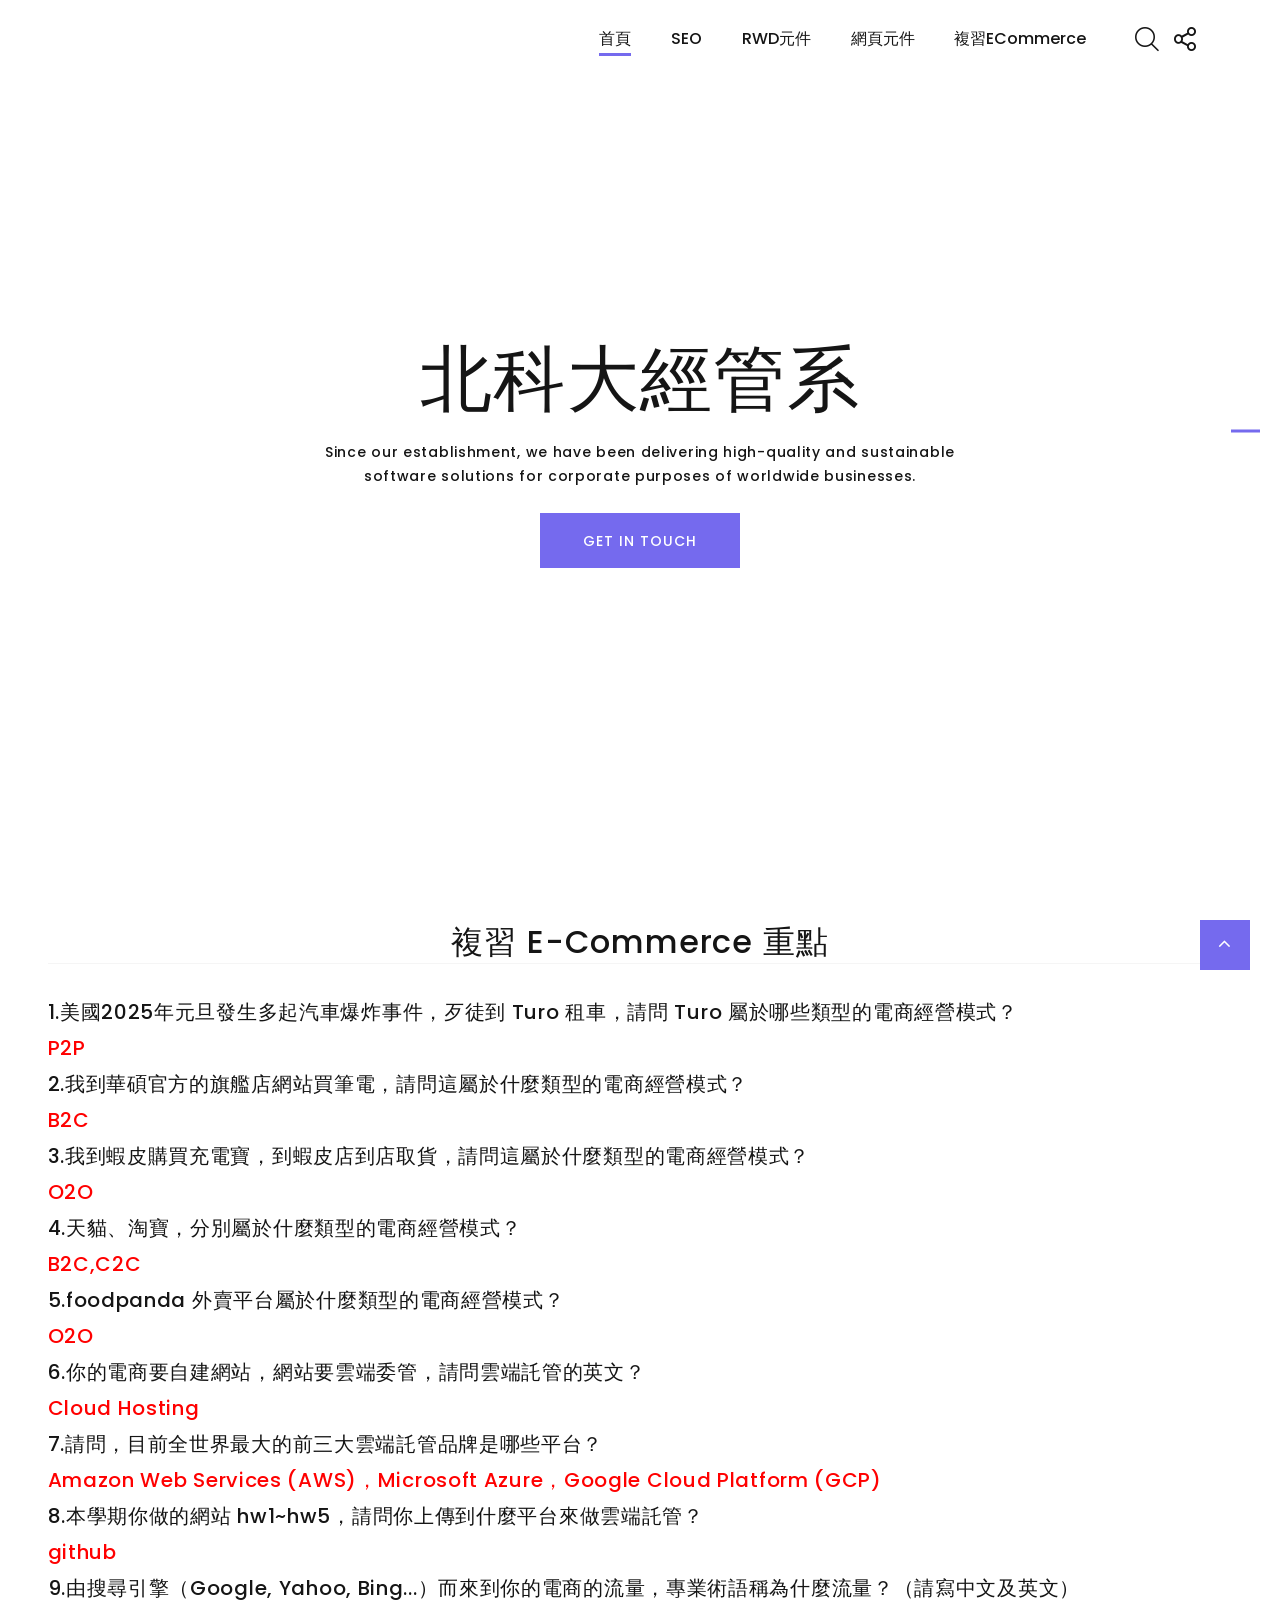
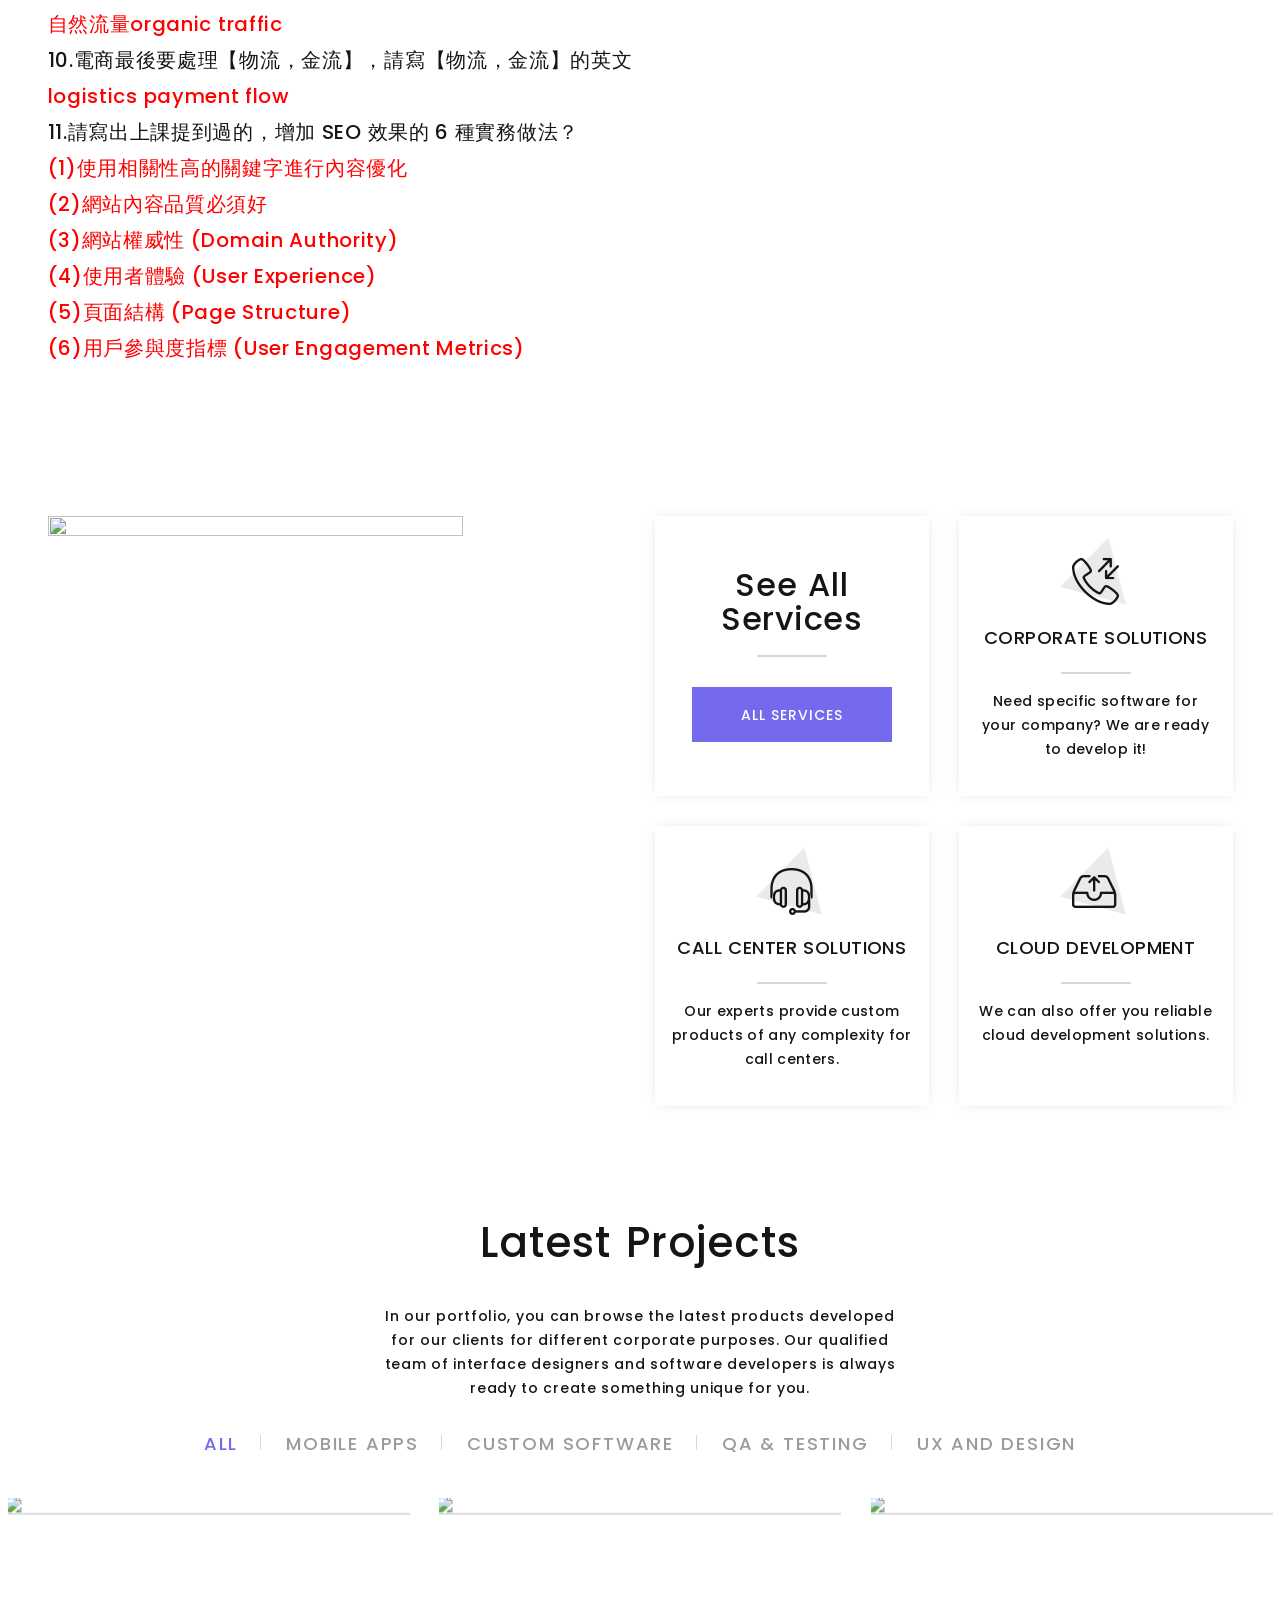
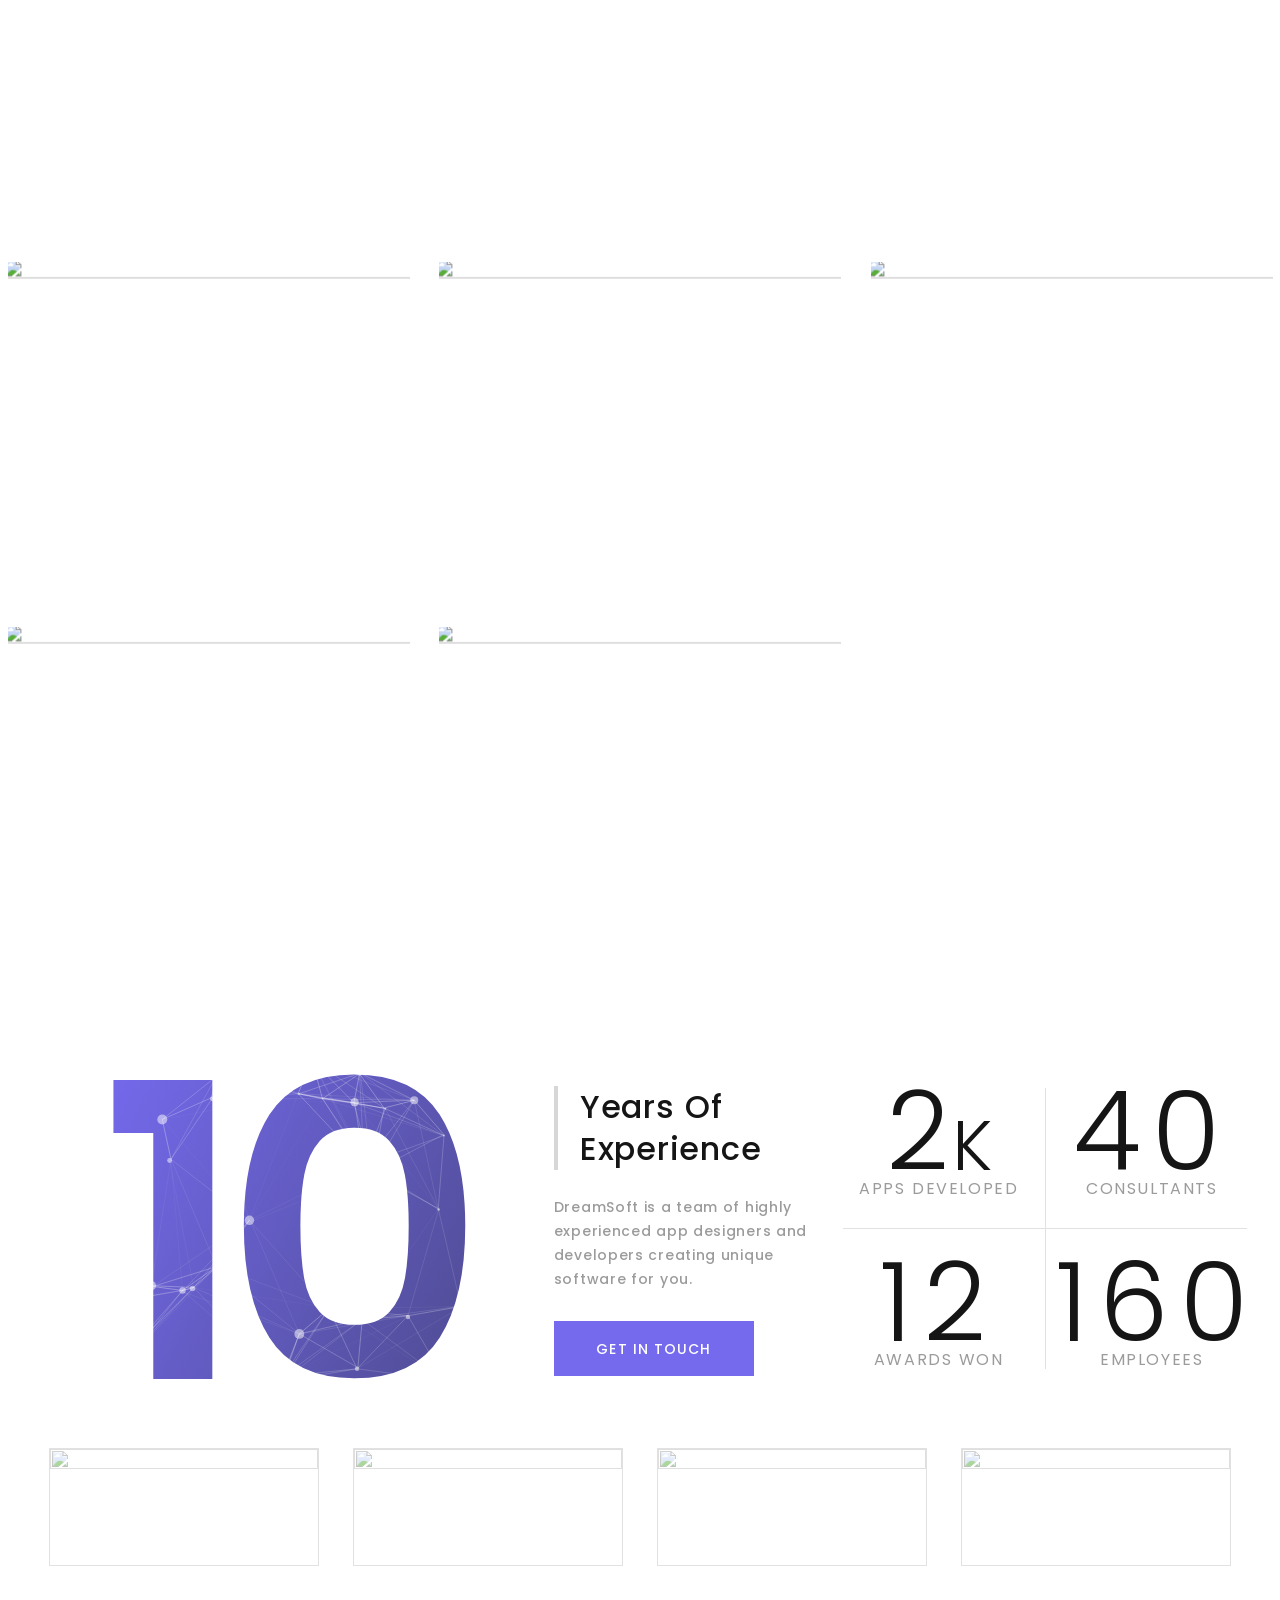
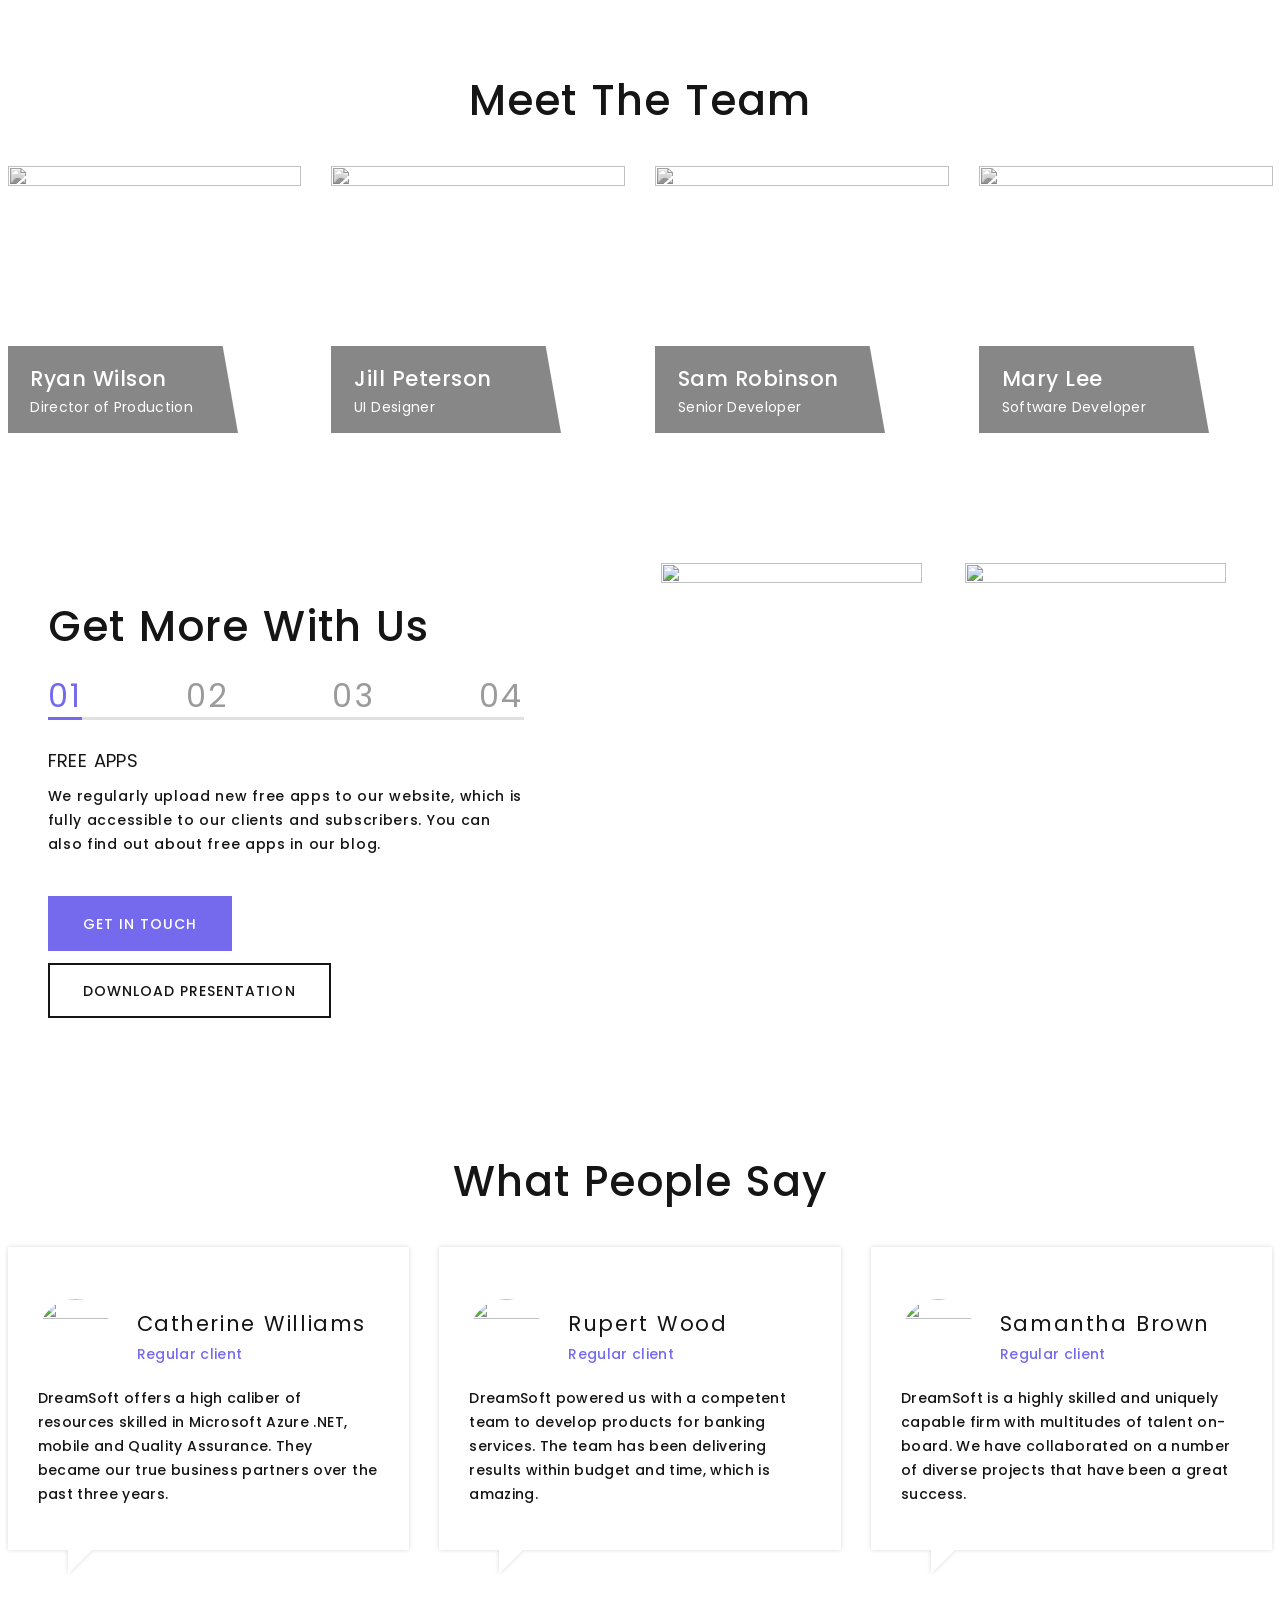
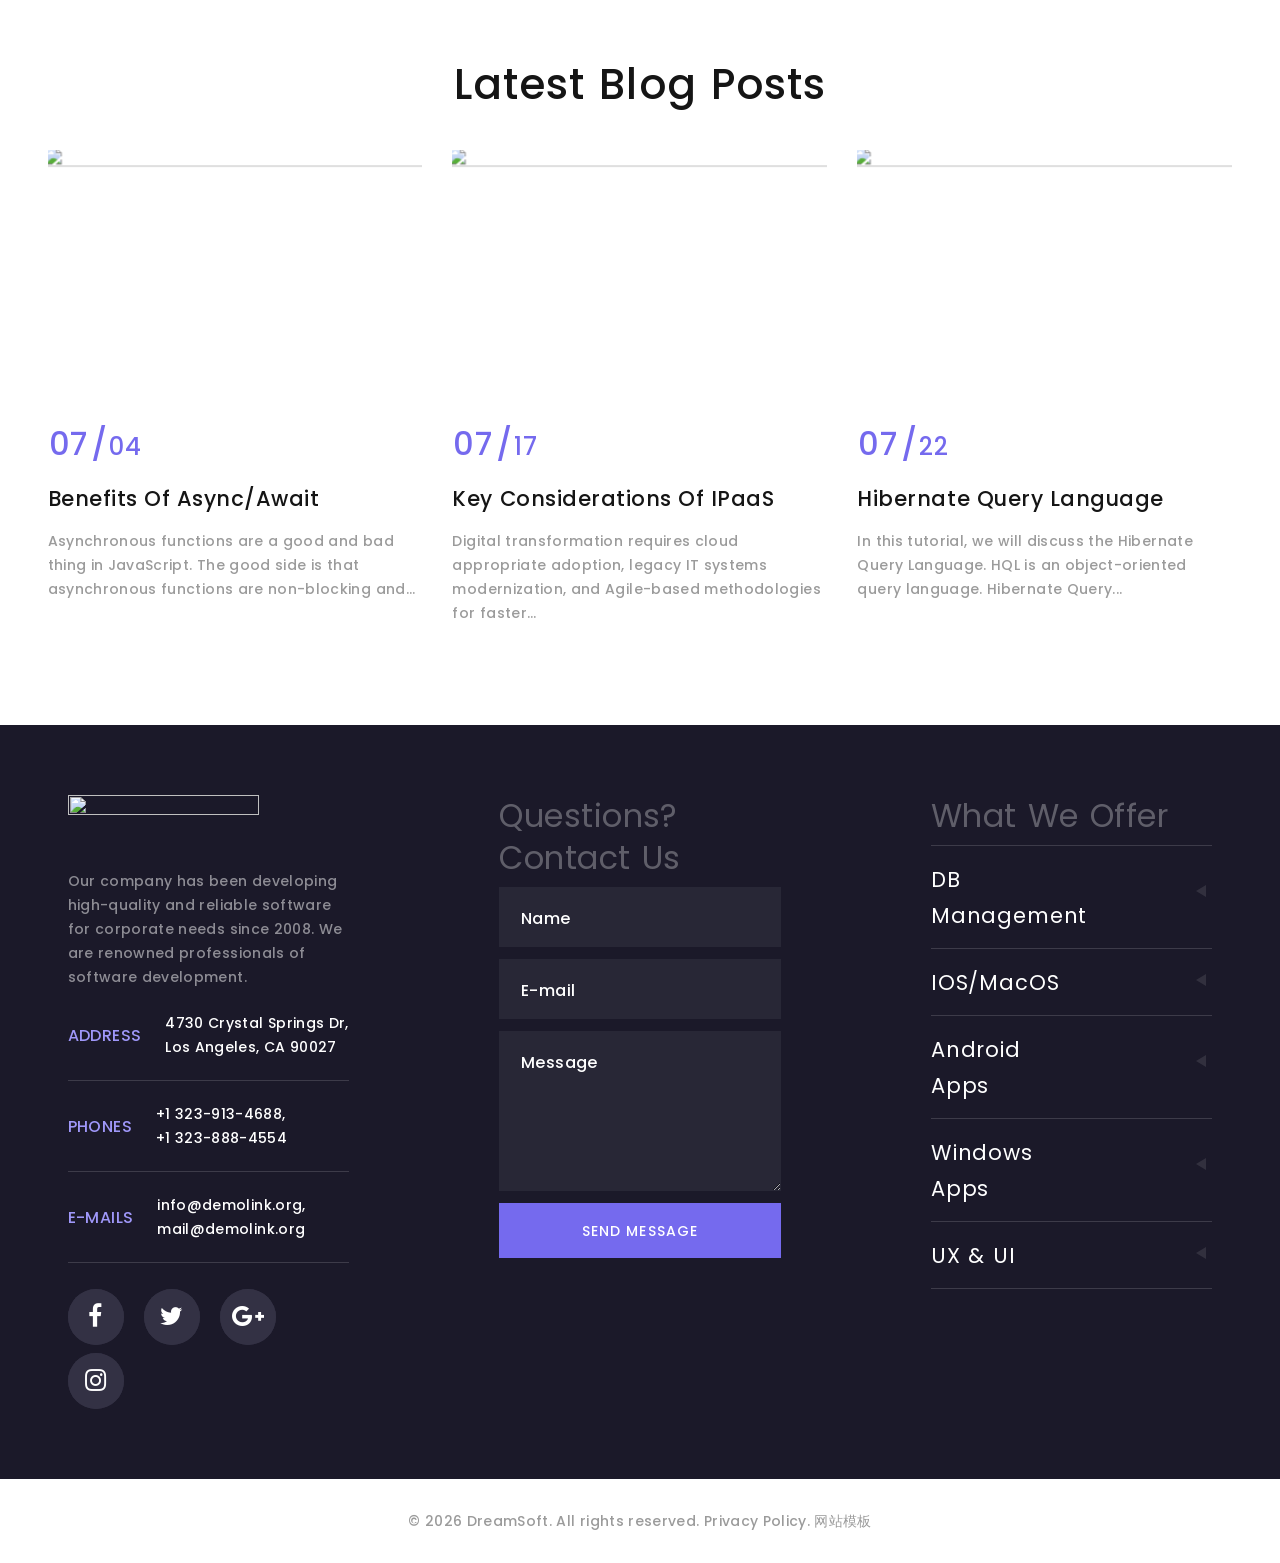
==== a8.html @ 532ed648 "Add files via upload" ====
<!DOCTYPE html>
<html class="wide wow-animation" lang="en">
  <head>
    <title>111570007吳賢政期末作業</title>
    <meta name="format-detection" content="telephone=no">
    <meta name="viewport" content="width=device-width, height=device-height, initial-scale=1.0, maximum-scale=1.0, user-scalable=0">
    <meta http-equiv="X-UA-Compatible" content="IE=edge">
    <meta charset="utf-8">
    <link rel="icon" href="images/favicon.ico" type="image/x-icon">
    <!-- Stylesheets-->
    <link rel="stylesheet" type="text/css" href="https://fonts.googleapis.com/css?family=Poppins:400,500,600%7CTeko:300,400,500%7CMaven+Pro:500">
    <link rel="stylesheet" href="css/bootstrap.css">
    <link rel="stylesheet" href="css/fonts.css">
    <link rel="stylesheet" href="css/style.css">
  </head>
    <div class="preloader">
      <div class="preloader-body">
        <div class="cssload-container">
          <div class="cssload-speeding-wheel"></div>
        </div>
      </div>
    </div>
    <div class="page">
      <!-- Page Header-->
      <header class="section page-header">
        <!-- RD Navbar-->
        <div class="rd-navbar-wrap">
          <nav class="rd-navbar rd-navbar-classic" data-layout="rd-navbar-fixed" data-sm-layout="rd-navbar-fixed" data-md-layout="rd-navbar-fixed" data-md-device-layout="rd-navbar-fixed" data-lg-layout="rd-navbar-static" data-lg-device-layout="rd-navbar-fixed" data-xl-layout="rd-navbar-static" data-xl-device-layout="rd-navbar-static" data-xxl-layout="rd-navbar-static" data-xxl-device-layout="rd-navbar-static" data-lg-stick-up-offset="46px" data-xl-stick-up-offset="46px" data-xxl-stick-up-offset="46px" data-lg-stick-up="true" data-xl-stick-up="true" data-xxl-stick-up="true">
            <div class="rd-navbar-main-outer">
              <div class="rd-navbar-main">
                <!-- RD Navbar Panel-->
                <div class="rd-navbar-panel">
                  <!-- RD Navbar Toggle-->
                  <button class="rd-navbar-toggle" data-rd-navbar-toggle=".rd-navbar-nav-wrap"><span></span></button>
                  <!-- RD Navbar Brand-->
                  <div class="rd-navbar-brand"><a class="brand" href="index.html"><img src="images/logo-default-191x52.png" alt="" width="191" height="52"/></a></div>
                </div>
                <div class="rd-navbar-main-element">
                  <div class="rd-navbar-nav-wrap">
                    <!-- RD Navbar Search-->
                    <div class="rd-navbar-search">
                      <button class="rd-navbar-search-toggle" data-rd-navbar-toggle=".rd-navbar-search"><span></span></button>
                      <form class="rd-search" action="search-results.html" data-search-live="rd-search-results-live" method="GET">
                        <div class="form-wrap">
                          <label class="form-label" for="rd-navbar-search-form-input">Search...</label>
                          <input class="rd-navbar-search-form-input form-input" id="rd-navbar-search-form-input" type="text" name="s" autocomplete="off"/>
                          <div class="rd-search-results-live" id="rd-search-results-live"></div>
                        </div>
                        <button class="rd-search-form-submit fl-bigmug-line-search74" type="submit"></button>
                      </form>
                    </div>
                    <!-- RD Navbar Share-->
                    <div class="rd-navbar-share">
                      <div class="rd-navbar-share-icon fl-bigmug-line-share27" data-rd-navbar-toggle=".rd-navbar-share-list"></div>
                      <ul class="list-inline rd-navbar-share-list">
                        <li class="rd-navbar-share-list-item"><a class="icon fa fa-facebook" href="#"></a></li>
                        <li class="rd-navbar-share-list-item"><a class="icon fa fa-twitter" href="#"></a></li>
                        <li class="rd-navbar-share-list-item"><a class="icon fa fa-google-plus" href="#"></a></li>
                        <li class="rd-navbar-share-list-item"><a class="icon fa fa-instagram" href="#"></a></li>
                      </ul>
                    </div>
                    <!-- RD Navbar Nav-->
                    <ul class="rd-navbar-nav">
                      <li class="rd-nav-item active">
                        <a class="rd-nav-link" href="index.html">首頁</a>
                      </li>
                      <li class="rd-nav-item">
                        <a class="rd-nav-link" href="#">SEO</a>
                        <ul class="rd-menu rd-navbar-dropdown">
                          <li class="rd-dropdown-item">
                            <a class="rd-dropdown-link" href="a1.html">第一題(原始文案)</a>
                          </li>
                          <li class="rd-dropdown-item">
                            <a class="rd-dropdown-link" href="a2.html">第二題(關鍵字SEO)</a>
                          </li>
                        </ul>
                      </li>
                      <li class="rd-nav-item">
                        <a class="rd-nav-link" href="#">RWD元件</a>
                        <ul class="rd-menu rd-navbar-dropdown">
                          <li class="rd-dropdown-item">
                            <a class="rd-dropdown-link" href="a3.html">第三題(Carousel圖片輪放)</a>
                          </li>
                          <li class="rd-dropdown-item">
                            <a class="rd-dropdown-link" href="a4.html">第四題(Offcanvas畫布)</a>
                          </li>
                        </ul>
                      </li>
                      <li class="rd-nav-item">
                        <a class="rd-nav-link" href="#">網頁元件</a>
                        <ul class="rd-menu rd-navbar-dropdown">
                          <li class="rd-dropdown-item">
                            <a class="rd-dropdown-link" href="a5.html">第五題(單選複選)</a>
                          </li>
                          <li class="rd-dropdown-item">
                            <a class="rd-dropdown-link" href="a6.html">第六題(下拉選單)</a>
                          </li>
                          <li class="rd-dropdown-item">
                            <a class="rd-dropdown-link" href="a7.html">第七題(百萬抽獎)</a>
                          </li>
                        </ul>
                      </li>
                      <li class="rd-nav-item">
                        <a class="rd-nav-link" href="a8.html">複習ECommerce</a>
                      </li>
                    </ul>
                        <!-- RD Navbar Dropdown-->
                 
                    
                        <!-- RD Navbar Megamenu-->
                        <ul class="rd-menu rd-navbar-megamenu">
                          <li class="rd-megamenu-item">
                            <div>
                              <h5 class="rd-megamenu-title">Elements</h5>
                              <ul class="rd-megamenu-list">
                                <li class="rd-megamenu-list-item"><a class="rd-megamenu-list-link" href="typography.html">Typography</a></li>
                                <li class="rd-megamenu-list-item"><a class="rd-megamenu-list-link" href="icons-with-text.html">Icons with Text</a></li>
                                <li class="rd-megamenu-list-item"><a class="rd-megamenu-list-link" href="buttons.html">Buttons</a></li>
                                <li class="rd-megamenu-list-item"><a class="rd-megamenu-list-link" href="counters.html">Counters</a></li>
                                <li class="rd-megamenu-list-item"><a class="rd-megamenu-list-link" href="forms.html">Forms</a></li>
                                <li class="rd-megamenu-list-item"><a class="rd-megamenu-list-link" href="calls-to-action.html">Calls to Action</a></li>
                                <li class="rd-megamenu-list-item"><a class="rd-megamenu-list-link" href="progress-bars.html">Progress Bars</a></li>
                                <li class="rd-megamenu-list-item"><a class="rd-megamenu-list-link" href="tabs-and-accordions.html">Tabs and Accordions</a></li>
                                <li class="rd-megamenu-list-item"><a class="rd-megamenu-list-link" href="hover-effects.html">Hover Effects</a></li>
                                <li class="rd-megamenu-list-item"><a class="rd-megamenu-list-link" href="grid-system.html">Grid System</a></li>
                              </ul>
                            </div>
                          </li>
                          <li class="rd-megamenu-item">
                            <div>
                              <h5 class="rd-megamenu-title">Additional pages</h5>
                              <ul class="rd-megamenu-list">
                                <li class="rd-megamenu-list-item"><a class="rd-megamenu-list-link" href="services.html">Services</a></li>
                                <li class="rd-megamenu-list-item"><a class="rd-megamenu-list-link" href="services-2.html">Services 2</a></li>
                                <li class="rd-megamenu-list-item"><a class="rd-megamenu-list-link" href="single-service.html">Single Service</a></li>
                                <li class="rd-megamenu-list-item"><a class="rd-megamenu-list-link" href="our-team.html">Our Team</a></li>
                                <li class="rd-megamenu-list-item"><a class="rd-megamenu-list-link" href="testimonials.html">Testimonials</a></li>
                                <li class="rd-megamenu-list-item"><a class="rd-megamenu-list-link" href="404-page.html">404 Page</a></li>
                                <li class="rd-megamenu-list-item"><a class="rd-megamenu-list-link" href="503-page.html">503 Page</a></li>
                                <li class="rd-megamenu-list-item"><a class="rd-megamenu-list-link" href="pricing.html">Pricing</a></li>
                                <li class="rd-megamenu-list-item"><a class="rd-megamenu-list-link" href="coming-soon.html">Coming Soon</a></li>
                                <li class="rd-megamenu-list-item"><a class="rd-megamenu-list-link" href="contact-us-2.html">Contact Us 2</a></li>
                                <li class="rd-megamenu-list-item"><a class="rd-megamenu-list-link" href="faq.html">FAQ</a></li>
                                <li class="rd-megamenu-list-item"><a class="rd-megamenu-list-link" href="search-results.html">Search results</a></li>
                              </ul>
                            </div>
                          </li>
                          <li class="rd-megamenu-item rd-megamenu-carousel">
                            <div>
                              <h5 class="rd-megamenu-title">Recent projects</h5>
                              <!-- Owl Carousel-->
                              <div class="owl-carousel owl-navbar" data-items="1" data-xl-items="2" data-xxl-items="3" data-margin="16" data-dots="true" data-autoplay="false" data-loop="false">
                                <!-- Thumbnail Classic-->
                                <article class="thumbnail thumbnail-mary thumbnail-xxs">
                                  <div class="thumbnail-mary-figure"><img src="images/navbar-1-272x288.jpg" alt="" width="272" height="288"/>
                                  </div>
                                  <div class="thumbnail-mary-caption"><a class="icon fl-bigmug-line-zoom60" href="images/grid-gallery-1-1200x800-original.jpg" data-lightgallery="item"><img src="images/navbar-1-272x288.jpg" alt="" width="272" height="288"/></a>
                                    <h6 class="thumbnail-mary-title"><a href="#">Project #1</a></h6>
                                  </div>
                                </article>
                                <!-- Thumbnail Classic-->
                                <article class="thumbnail thumbnail-mary thumbnail-xxs">
                                  <div class="thumbnail-mary-figure"><img src="images/navbar-2-272x288.jpg" alt="" width="272" height="288"/>
                                  </div>
                                  <div class="thumbnail-mary-caption"><a class="icon fl-bigmug-line-zoom60" href="images/grid-gallery-2-1200x800-original.jpg" data-lightgallery="item"><img src="images/navbar-2-272x288.jpg" alt="" width="272" height="288"/></a>
                                    <h6 class="thumbnail-mary-title"><a href="#">Project #2</a></h6>
                                  </div>
                                </article>
                                <!-- Thumbnail Classic-->
                                <article class="thumbnail thumbnail-mary thumbnail-xxs">
                                  <div class="thumbnail-mary-figure"><img src="images/navbar-3-272x288.jpg" alt="" width="272" height="288"/>
                                  </div>
                                  <div class="thumbnail-mary-caption"><a class="icon fl-bigmug-line-zoom60" href="images/grid-gallery-4-1200x800-original.jpg" data-lightgallery="item"><img src="images/navbar-3-272x288.jpg" alt="" width="272" height="288"/></a>
                                    <h6 class="thumbnail-mary-title"><a href="#">Project #3</a></h6>
                                  </div>
                                </article>
                                <!-- Thumbnail Classic-->
                                <article class="thumbnail thumbnail-mary thumbnail-xxs">
                                  <div class="thumbnail-mary-figure"><img src="images/navbar-4-272x288.jpg" alt="" width="272" height="288"/>
                                  </div>
                                  <div class="thumbnail-mary-caption"><a class="icon fl-bigmug-line-zoom60" href="images/grid-gallery-3-1200x800-original.jpg" data-lightgallery="item"><img src="images/navbar-4-272x288.jpg" alt="" width="272" height="288"/></a>
                                    <h6 class="thumbnail-mary-title"><a href="#">Project #4</a></h6>
                                  </div>
                                </article>
                                <!-- Thumbnail Classic-->
                                <article class="thumbnail thumbnail-mary thumbnail-xxs">
                                  <div class="thumbnail-mary-figure"><img src="images/navbar-5-272x288.jpg" alt="" width="272" height="288"/>
                                  </div>
                                  <div class="thumbnail-mary-caption"><a class="icon fl-bigmug-line-zoom60" href="images/grid-gallery-5-1200x800-original.jpg" data-lightgallery="item"><img src="images/navbar-5-272x288.jpg" alt="" width="272" height="288"/></a>
                                    <h6 class="thumbnail-mary-title"><a href="#">Project #5</a></h6>
                                  </div>
                                </article>
                                <!-- Thumbnail Classic-->
                                <article class="thumbnail thumbnail-mary thumbnail-xxs">
                                  <div class="thumbnail-mary-figure"><img src="images/navbar-6-272x288.jpg" alt="" width="272" height="288"/>
                                  </div>
                                  <div class="thumbnail-mary-caption"><a class="icon fl-bigmug-line-zoom60" href="images/grid-gallery-6-1200x800-original.jpg" data-lightgallery="item"><img src="images/navbar-6-272x288.jpg" alt="" width="272" height="288"/></a>
                                    <h6 class="thumbnail-mary-title"><a href="#">Project #6</a></h6>
                                  </div>
                                </article>
                              </div>
                            </div>
                          </li>
                        </ul>
                      </li>
                    </ul>
                  </div>
                </div>
              </div>
            </div>
          </nav>
        </div>
      </header>
      <!-- Swiper-->
      <section class="section swiper-container swiper-slider swiper-slider-classic" data-loop="true" data-swiper='{"loop":true,"autoplay":{"delay":5000},"effect":"slide","simulateTouch":true,"direction":"vertical","nav":false}'>
        <div class="swiper-wrapper text-center">
          <div class="swiper-slide" data-slide-bg="images/slider-1-slide-1-1770x742.jpg">
            <div class="swiper-slide-caption section-md">
              <div class="container">
                <h1 data-caption-animate="fadeInLeft" data-caption-delay="0">北科大經管系</h1>
                <p class="text-width-large" data-caption-animate="fadeInRight" data-caption-delay="100">Since our establishment, we have been delivering high-quality and sustainable software solutions for corporate purposes of worldwide businesses.</p><a class="button button-primary button-ujarak" href="#" target="_blank" data-caption-animate="fadeInUp" data-caption-delay="200">Get in touch</a>
              </div>
            </div>
          </div>
          <div class="swiper-slide" data-slide-bg="images/slider-1-slide-2-1770x742.jpg">
            <div class="swiper-slide-caption section-md">
              <div class="container">
                <h1 data-caption-animate="fadeInLeft" data-caption-delay="0">電子商務期末考</h1>
                <p class="text-width-large" data-caption-animate="fadeInRight" data-caption-delay="100">We are a team of qualified software developers, aimed at creating unique and powerful tools for your business & everyday life.</p><a class="button button-primary button-ujarak" href="#" target="_blank" data-caption-animate="fadeInUp" data-caption-delay="200">Get in touch</a>
              </div>
            </div>
          </div>
          <div class="swiper-slide" data-slide-bg="images/slider-1-slide-3-1770x742.jpg">
            <div class="swiper-slide-caption section-md">
              <div class="container">
                <h1 data-caption-animate="fadeInLeft" data-caption-delay="0">SEO實作，RWD實作</h1>
                <p class="text-width-large" data-caption-animate="fadeInRight" data-caption-delay="100">The software solutions developed by our company have been numerously awarded for usability and innovative features.</p><a class="button button-primary button-ujarak" href="#" target="_blank" data-caption-animate="fadeInUp" data-caption-delay="200">Get in touch</a>
              </div>
            </div>
          </div>
        </div>
        <!-- Swiper Pagination-->
        <div class="swiper-pagination__module">
          <div class="swiper-pagination__fraction"><span class="swiper-pagination__fraction-index">00</span><span class="swiper-pagination__fraction-divider">/</span><span class="swiper-pagination__fraction-count">00</span></div>
          <div class="swiper-pagination__divider"></div>
          <div class="swiper-pagination"></div>
        </div>
      </section>

          <!-- 期末考放置語法區-->
          <section class="section section-sm section-first bg-default text-center">
            <div class="container">
              <div class="row row-30 justify-content-center">
                <div class="col-12">
                  <h3 class="section-title" style="font-size: 2rem;">複習 E-Commerce 重點</h3>
                  <hr class="section-divider">
                </div>
                <div class="col-12">
                  <ol class="ecommerce-list text-left" style="font-size: 1.25rem; line-height: 1.8; text-align: left; ">
                    <li>1.美國2025年元旦發生多起汽車爆炸事件，歹徒到 Turo 租車，請問 Turo 屬於哪些類型的電商經營模式？</li>
                    <li style="color: red;">P2P</li>
                    <li>2.我到華碩官方的旗艦店網站買筆電，請問這屬於什麼類型的電商經營模式？</li>
                    <li style="color: red;">B2C</li>
                    <li>3.我到蝦皮購買充電寶，到蝦皮店到店取貨，請問這屬於什麼類型的電商經營模式？</li>
                    <li style="color: red;">O2O</li>
                    <li>4.天貓、淘寶，分別屬於什麼類型的電商經營模式？</li>
                    <li style="color: red;">B2C,C2C</li>
                    <li>5.foodpanda 外賣平台屬於什麼類型的電商經營模式？</li>
                    <li style="color: red;">O2O</li>
                    <li>6.你的電商要自建網站，網站要雲端委管，請問雲端託管的英文？</li>
                    <li style="color: red;">Cloud Hosting</li>
                    <li>7.請問，目前全世界最大的前三大雲端託管品牌是哪些平台？</li>
                    <li style="color: red;">Amazon Web Services (AWS)，Microsoft Azure，Google Cloud Platform (GCP)</li>
                    <li>8.本學期你做的網站 hw1~hw5，請問你上傳到什麼平台來做雲端託管？</li>
                    <li style="color: red;">github</li>
                    <li>9.由搜尋引擎（Google, Yahoo, Bing...）而來到你的電商的流量，專業術語稱為什麼流量？（請寫中文及英文）</li>
                    <li style="color: red;">自然流量organic traffic</li>
                    <li>10.電商最後要處理【物流，金流】，請寫【物流，金流】的英文</li>
                    <li style="color: red;">logistics payment flow </li>
                    <li>11.請寫出上課提到過的，增加 SEO 效果的 6 種實務做法？</li>
                    <div style="color: red;">
                    <li>(1)使用相關性高的關鍵字進行內容優化 </li>
                    <li>(2)網站內容品質必須好 </li>
                    <li>(3)網站權威性 (Domain Authority) </li>
                    <li>(4)使用者體驗 (User Experience) </li>
                    <li>(5)頁面結構 (Page Structure) </li>
                    <li>(6)用戶參與度指標 (User Engagement Metrics)
                    </li>
                    </div>
                  </ol>
                </div>
              </div>
            </div>
          </section>
          

      <!-- See all services-->
      <section class="section section-sm section-first bg-default text-center">
        <div class="container">
          <div class="row row-30 justify-content-center">
            <div class="col-md-7 col-lg-5 col-xl-6 text-lg-start wow fadeInUp"><img src="images/index-1-415x592.jpg" alt="" width="415" height="592"/>
            </div>
            <div class="col-lg-7 col-xl-6">
              <div class="row row-30">
                <div class="col-sm-6 wow fadeInRight">
                  <article class="box-icon-modern box-icon-modern-custom">
                    <div>
                      <h3 class="box-icon-modern-big-title">See all services</h3>
                      <div class="box-icon-modern-decor"></div><a class="button button-primary button-ujarak" href="services.html">All services</a>
                    </div>
                  </article>
                </div>
                <div class="col-sm-6 wow fadeInRight" data-wow-delay=".1s">
                  <article class="box-icon-modern box-icon-modern-2">
                    <div class="box-icon-modern-icon linearicons-phone-in-out"></div>
                    <h5 class="box-icon-modern-title"><a href="single-service.html">CORPORATE SOLUTIONS</a></h5>
                    <div class="box-icon-modern-decor"></div>
                    <p class="box-icon-modern-text">Need specific software for your company? We are ready to develop it!</p>
                  </article>
                </div>
                <div class="col-sm-6 wow fadeInRight" data-wow-delay=".2s">
                  <article class="box-icon-modern box-icon-modern-2">
                    <div class="box-icon-modern-icon linearicons-headset"></div>
                    <h5 class="box-icon-modern-title"><a href="single-service.html">CALL CENTER SOLUTIONS</a></h5>
                    <div class="box-icon-modern-decor"></div>
                    <p class="box-icon-modern-text">Our experts provide custom products of any complexity for call centers.</p>
                  </article>
                </div>
                <div class="col-sm-6 wow fadeInRight" data-wow-delay=".3s">
                  <article class="box-icon-modern box-icon-modern-2">
                    <div class="box-icon-modern-icon linearicons-outbox"></div>
                    <h5 class="box-icon-modern-title"><a href="single-service.html">CLOUD DEVELOPMENT</a></h5>
                    <div class="box-icon-modern-decor"></div>
                    <p class="box-icon-modern-text">We can also offer you reliable cloud development solutions.</p>
                  </article>
                </div>
              </div>
            </div>
          </div>
        </div>
      </section>

      <!-- Latest Projects-->
      <section class="section section-sm section-fluid bg-default text-center">
        <div class="container-fluid isotope-wrap">
          <h2 class="wow fadeInLeft">Latest Projects</h2>
          <p class="quote-jean wow fadeInRight" data-wow-delay=".1s">In our portfolio, you can browse the latest products developed for our clients for different corporate purposes. Our qualified team of interface designers and software developers is always ready to create something unique for you.</p>
          <div class="isotope-filters isotope-filters-horizontal">
            <button class="isotope-filters-toggle button button-md button-icon button-icon-right button-default-outline button-wapasha" data-custom-toggle="#isotope-3" data-custom-toggle-hide-on-blur="true" data-custom-toggle-disable-on-blur="true"><span class="icon fa fa-caret-down"></span>Filter</button>
            <ul class="isotope-filters-list" id="isotope-3">
              <li><a class="active" href="#" data-isotope-filter="*" data-isotope-group="gallery">All</a></li>
              <li><a href="#" data-isotope-filter="Type 1" data-isotope-group="gallery">mobile Apps</a></li>
              <li><a href="#" data-isotope-filter="Type 2" data-isotope-group="gallery">Custom Software</a></li>
              <li><a href="#" data-isotope-filter="Type 3" data-isotope-group="gallery">QA & Testing</a></li>
              <li><a href="#" data-isotope-filter="Type 4" data-isotope-group="gallery">UX and Design</a></li>
            </ul>
          </div>
          <div class="row row-30 isotope" data-isotope-layout="fitRows" data-isotope-group="gallery" data-lightgallery="group">
            <div class="col-sm-6 col-lg-4 col-xxl-3 isotope-item wow fadeInLeft" data-filter="Type 3">
              <!-- Thumbnail Classic-->
              <article class="thumbnail thumbnail-classic thumbnail-md">
                <div class="thumbnail-classic-figure"><img src="images/fullwidth-gallery-1-420x350.jpg" alt="" width="420" height="350"/>
                </div>
                <div class="thumbnail-classic-caption">
                  <div class="thumbnail-classic-title-wrap"><a class="icon fl-bigmug-line-zoom60" href="images/grid-gallery-1-1200x800-original.jpg" data-lightgallery="item"><img src="images/fullwidth-gallery-1-420x350.jpg" alt="" width="420" height="350"/></a>
                    <h5 class="thumbnail-classic-title"><a href="#">FinStep</a></h5>
                  </div>
                  <p class="thumbnail-classic-text">We work hard on every app to deliver top-notch features with great UI that you won’t find anywhere else.</p>
                </div>
              </article>
            </div>
            <div class="col-sm-6 col-lg-4 col-xxl-3 isotope-item wow fadeInLeft" data-filter="Type 1" data-wow-delay=".1s">
              <!-- Thumbnail Classic-->
              <article class="thumbnail thumbnail-classic thumbnail-md">
                <div class="thumbnail-classic-figure"><img src="images/fullwidth-gallery-2-420x350.jpg" alt="" width="420" height="350"/>
                </div>
                <div class="thumbnail-classic-caption">
                  <div class="thumbnail-classic-title-wrap"><a class="icon fl-bigmug-line-zoom60" href="images/grid-gallery-2-1200x800-original.jpg" data-lightgallery="item"><img src="images/fullwidth-gallery-2-420x350.jpg" alt="" width="420" height="350"/></a>
                    <h5 class="thumbnail-classic-title"><a href="#">Mobile Finance</a></h5>
                  </div>
                  <p class="thumbnail-classic-text">We work hard on every app to deliver top-notch features with great UI that you won’t find anywhere else.</p>
                </div>
              </article>
            </div>
            <div class="col-sm-6 col-lg-4 col-xxl-3 isotope-item wow fadeInLeft" data-filter="Type 2" data-wow-delay=".2s">
              <!-- Thumbnail Classic-->
              <article class="thumbnail thumbnail-classic thumbnail-md">
                <div class="thumbnail-classic-figure"><img src="images/fullwidth-gallery-3-420x350.jpg" alt="" width="420" height="350"/>
                </div>
                <div class="thumbnail-classic-caption">
                  <div class="thumbnail-classic-title-wrap"><a class="icon fl-bigmug-line-zoom60" href="images/grid-gallery-3-1200x800-original.jpg" data-lightgallery="item"><img src="images/fullwidth-gallery-3-420x350.jpg" alt="" width="420" height="350"/></a>
                    <h5 class="thumbnail-classic-title"><a href="#">Q-Manage</a></h5>
                  </div>
                  <p class="thumbnail-classic-text">We work hard on every app to deliver top-notch features with great UI that you won’t find anywhere else.</p>
                </div>
              </article>
            </div>
            <div class="col-sm-6 col-lg-4 col-xxl-3 isotope-item wow fadeInLeft" data-filter="Type 3" data-wow-delay=".3s">
              <!-- Thumbnail Classic-->
              <article class="thumbnail thumbnail-classic thumbnail-md">
                <div class="thumbnail-classic-figure"><img src="images/fullwidth-gallery-4-420x350.jpg" alt="" width="420" height="350"/>
                </div>
                <div class="thumbnail-classic-caption">
                  <div class="thumbnail-classic-title-wrap"><a class="icon fl-bigmug-line-zoom60" href="images/grid-gallery-4-1200x800-original.jpg" data-lightgallery="item"><img src="images/fullwidth-gallery-4-420x350.jpg" alt="" width="420" height="350"/></a>
                    <h5 class="thumbnail-classic-title"><a href="#">WeatherCast</a></h5>
                  </div>
                  <p class="thumbnail-classic-text">We work hard on every app to deliver top-notch features with great UI that you won’t find anywhere else.</p>
                </div>
              </article>
            </div>
            <div class="col-sm-6 col-lg-4 col-xxl-3 isotope-item wow fadeInRight" data-filter="Type 4">
              <!-- Thumbnail Classic-->
              <article class="thumbnail thumbnail-classic thumbnail-md">
                <div class="thumbnail-classic-figure"><img src="images/fullwidth-gallery-5-420x350.jpg" alt="" width="420" height="350"/>
                </div>
                <div class="thumbnail-classic-caption">
                  <div class="thumbnail-classic-title-wrap"><a class="icon fl-bigmug-line-zoom60" href="images/grid-gallery-5-1200x800-original.jpg" data-lightgallery="item"><img src="images/fullwidth-gallery-5-420x350.jpg" alt="" width="420" height="350"/></a>
                    <h5 class="thumbnail-classic-title"><a href="#">Home Calendar</a></h5>
                  </div>
                  <p class="thumbnail-classic-text">We work hard on every app to deliver top-notch features with great UI that you won’t find anywhere else.</p>
                </div>
              </article>
            </div>
            <div class="col-sm-6 col-lg-4 col-xxl-3 isotope-item wow fadeInRight" data-filter="Type 1" data-wow-delay=".1s">
              <!-- Thumbnail Classic-->
              <article class="thumbnail thumbnail-classic thumbnail-md">
                <div class="thumbnail-classic-figure"><img src="images/fullwidth-gallery-6-420x350.jpg" alt="" width="420" height="350"/>
                </div>
                <div class="thumbnail-classic-caption">
                  <div class="thumbnail-classic-title-wrap"><a class="icon fl-bigmug-line-zoom60" href="images/grid-gallery-6-1200x800-original.jpg" data-lightgallery="item"><img src="images/fullwidth-gallery-6-420x350.jpg" alt="" width="420" height="350"/></a>
                    <h5 class="thumbnail-classic-title"><a href="#">MPlanner</a></h5>
                  </div>
                  <p class="thumbnail-classic-text">We work hard on every app to deliver top-notch features with great UI that you won’t find anywhere else.</p>
                </div>
              </article>
            </div>
            <div class="col-sm-6 col-lg-4 col-xxl-3 isotope-item wow fadeInRight" data-filter="Type 2" data-wow-delay=".2s">
              <!-- Thumbnail Classic-->
              <article class="thumbnail thumbnail-classic thumbnail-md">
                <div class="thumbnail-classic-figure"><img src="images/fullwidth-gallery-7-420x350.jpg" alt="" width="420" height="350"/>
                </div>
                <div class="thumbnail-classic-caption">
                  <div class="thumbnail-classic-title-wrap"><a class="icon fl-bigmug-line-zoom60" href="images/grid-gallery-7-1200x800-original.jpg" data-lightgallery="item"><img src="images/fullwidth-gallery-7-420x350.jpg" alt="" width="420" height="350"/></a>
                    <h5 class="thumbnail-classic-title"><a href="#">Alice Messenger</a></h5>
                  </div>
                  <p class="thumbnail-classic-text">We work hard on every app to deliver top-notch features with great UI that you won’t find anywhere else.</p>
                </div>
              </article>
            </div>
            <div class="col-sm-6 col-lg-4 col-xxl-3 isotope-item wow fadeInRight" data-filter="Type 3" data-wow-delay=".3s">
              <!-- Thumbnail Classic-->
              <article class="thumbnail thumbnail-classic thumbnail-md">
                <div class="thumbnail-classic-figure"><img src="images/fullwidth-gallery-8-420x350.jpg" alt="" width="420" height="350"/>
                </div>
                <div class="thumbnail-classic-caption">
                  <div class="thumbnail-classic-title-wrap"><a class="icon fl-bigmug-line-zoom60" href="images/grid-gallery-8-1200x800-original.jpg" data-lightgallery="item"><img src="images/fullwidth-gallery-8-420x350.jpg" alt="" width="420" height="350"/></a>
                    <h5 class="thumbnail-classic-title"><a href="#">WiseMoney</a></h5>
                  </div>
                  <p class="thumbnail-classic-text">We work hard on every app to deliver top-notch features with great UI that you won’t find anywhere else.</p>
                </div>
              </article>
            </div>
          </div>
        </div>
      </section>

      <!-- Years of experience-->
      <section class="section section-sm bg-default">
        <div class="container">
          <div class="row row-30 row-xl-24 justify-content-center align-items-center align-items-lg-start text-start">
            <div class="col-md-6 col-lg-5 col-xl-5 text-center"><a class="text-img" href="about-us.html">
                <div id="particles-js"></div><span class="counter">10</span></a></div>
            <div class="col-sm-8 col-md-6 col-lg-5 col-xl-3">
              <div class="text-width-extra-small offset-top-lg-24 wow fadeInUp">
                <h3 class="title-decoration-lines-left">Years of Experience</h3>
                <p class="text-gray-500">DreamSoft is a team of highly experienced app designers and developers creating unique software for you.</p><a class="button button-secondary button-pipaluk" href="#" target="_blank">Get in touch</a>
              </div>
            </div>
            <div class="col-sm-10 col-md-8 col-lg-6 col-xl-4 wow fadeInRight" data-wow-delay=".1s">
              <div class="row justify-content-center border-2-column offset-top-xl-26">
                <div class="col-9 col-sm-6">
                  <div class="counter-amy">
                    <div class="counter-amy-number"><span class="counter">2</span><span class="symbol">k</span>
                    </div>
                    <h6 class="counter-amy-title">apps developed</h6>
                  </div>
                </div>
                <div class="col-9 col-sm-6">
                  <div class="counter-amy">
                    <div class="counter-amy-number"><span class="counter">40</span>
                    </div>
                    <h6 class="counter-amy-title">Consultants</h6>
                  </div>
                </div>
                <div class="col-9 col-sm-6">
                  <div class="counter-amy">
                    <div class="counter-amy-number"><span class="counter">12</span>
                    </div>
                    <h6 class="counter-amy-title">Awards won</h6>
                  </div>
                </div>
                <div class="col-9 col-sm-6">
                  <div class="counter-amy">
                    <div class="counter-amy-number"><span class="counter">160</span>
                    </div>
                    <h6 class="counter-amy-title">Employees</h6>
                  </div>
                </div>
              </div>
            </div>
            <div class="col-lg-6 col-xl-12 align-self-center">
              <div class="row row-30 justify-content-center">
                <div class="col-sm-6 col-md-5 col-lg-6 col-xl-3 wow fadeInLeft"><a class="clients-classic" href="#"><img src="images/clients-9-270x117.png" alt="" width="270" height="117"/></a></div>
                <div class="col-sm-6 col-md-5 col-lg-6 col-xl-3 wow fadeInLeft" data-wow-delay=".1s"><a class="clients-classic" href="#"><img src="images/clients-10-270x117.png" alt="" width="270" height="117"/></a></div>
                <div class="col-sm-6 col-md-5 col-lg-6 col-xl-3 wow fadeInLeft" data-wow-delay=".2s"><a class="clients-classic" href="#"><img src="images/clients-3-270x117.png" alt="" width="270" height="117"/></a></div>
                <div class="col-sm-6 col-md-5 col-lg-6 col-xl-3 wow fadeInLeft" data-wow-delay=".3s"><a class="clients-classic" href="#"><img src="images/clients-11-270x117.png" alt="" width="270" height="117"/></a></div>
              </div>
            </div>
          </div>
        </div>
      </section>

      <!-- Years of experience-->
      <section class="section section-sm section-fluid bg-default">
        <div class="container-fluid">
          <h2>Meet The Team</h2>
          <div class="row row-sm row-30 justify-content-center">
            <div class="col-md-6 col-lg-5 col-xl-3 wow fadeInRight">
              <!-- Team Classic-->
              <article class="team-classic team-classic-lg"><a class="team-classic-figure" href="#"><img src="images/team-11-420x424.jpg" alt="" width="420" height="424"/></a>
                <div class="team-classic-caption">
                  <h4 class="team-classic-name"><a href="#">Ryan Wilson</a></h4>
                  <p class="team-classic-status">Director of Production</p>
                </div>
              </article>
            </div>
            <div class="col-md-6 col-lg-5 col-xl-3 wow fadeInRight" data-wow-delay=".1s">
              <!-- Team Classic-->
              <article class="team-classic team-classic-lg"><a class="team-classic-figure" href="#"><img src="images/team-12-420x424.jpg" alt="" width="420" height="424"/></a>
                <div class="team-classic-caption">
                  <h4 class="team-classic-name"><a href="#">Jill Peterson</a></h4>
                  <p class="team-classic-status">UI Designer</p>
                </div>
              </article>
            </div>
            <div class="col-md-6 col-lg-5 col-xl-3 wow fadeInRight" data-wow-delay=".2s">
              <!-- Team Classic-->
              <article class="team-classic team-classic-lg"><a class="team-classic-figure" href="#"><img src="images/team-13-420x424.jpg" alt="" width="420" height="424"/></a>
                <div class="team-classic-caption">
                  <h4 class="team-classic-name"><a href="#">Sam Robinson</a></h4>
                  <p class="team-classic-status">Senior Developer</p>
                </div>
              </article>
            </div>
            <div class="col-md-6 col-lg-5 col-xl-3 wow fadeInRight" data-wow-delay=".3s">
              <!-- Team Classic-->
              <article class="team-classic team-classic-lg"><a class="team-classic-figure" href="#"><img src="images/team-14-420x424.jpg" alt="" width="420" height="424"/></a>
                <div class="team-classic-caption">
                  <h4 class="team-classic-name"><a href="#">Mary Lee</a></h4>
                  <p class="team-classic-status">Software Developer</p>
                </div>
              </article>
            </div>
          </div>
        </div>
      </section>

      <!-- You dream — we embody-->
      <section class="section section-sm bg-default text-md-start">
        <div class="container">
          <div class="row row-50 align-items-center justify-content-center justify-content-xl-between">
            <div class="col-lg-6 col-xl-5 wow fadeInLeft">
              <h2>Get More With Us</h2>
              <!-- Bootstrap tabs-->
              <div class="tabs-custom tabs-horizontal tabs-line tabs-line-big text-center text-md-start" id="tabs-6">
                <!-- Nav tabs-->
                <ul class="nav nav-tabs">
                  <li class="item" role="presentation"><a class="nav-link nav-link-big active" href="#tabs-6-1" data-bs-toggle="tab">01</a></li>
                  <li class="item" role="presentation"><a class="nav-link nav-link-big" href="#tabs-6-2" data-bs-toggle="tab">02</a></li>
                  <li class="item" role="presentation"><a class="nav-link nav-link-big" href="#tabs-6-3" data-bs-toggle="tab">03</a></li>
                  <li class="item" role="presentation"><a class="nav-link nav-link-big" href="#tabs-6-4" data-bs-toggle="tab">04</a></li>
                </ul>
                <!-- Tab panes-->
                <div class="tab-content">
                  <div class="tab-pane fade show active" id="tabs-6-1">
                    <h5 class="fw-normal">FREE APPS</h5>
                    <p>We regularly upload new free apps to our website, which is fully accessible to our clients and subscribers. You can also find out about free apps in our blog.</p>
                    <div class="group-sm group-middle"><a class="button button-secondary button-pipaluk" href="#" target="_blank">Get in touch</a><a class="button button-default-outline button-wapasha" href="#">Download presentation</a></div>
                  </div>
                  <div class="tab-pane fade" id="tabs-6-2">
                    <h5 class="fw-normal">GET SOCIAL</h5>
                    <p>Every app we develop has built-in social support that allows you to stay connected to your accounts on Facebook, Instagram, Twitter and other networks.</p>
                    <div class="group-sm group-middle"><a class="button button-secondary button-pipaluk" href="#" target="_blank">Get in touch</a><a class="button button-default-outline button-wapasha" href="#">Download presentation</a></div>
                  </div>
                  <div class="tab-pane fade" id="tabs-6-3">
                    <h5 class="fw-normal">CUSTOMER SERVICE</h5>
                    <p>Every customer of DreamSoft can get access to our friendly and qualified 24/7 support via chat or phone. Feel free to ask us any questions!</p>
                    <div class="group-sm group-middle"><a class="button button-secondary button-pipaluk" href="#" target="_blank">Get in touch</a><a class="button button-default-outline button-wapasha" href="#">Download presentation</a></div>
                  </div>
                  <div class="tab-pane fade" id="tabs-6-4">
                    <h5 class="fw-normal">GREAT USABILITY</h5>
                    <p>All our apps are designed to have great usability in order to easily operate our applications. That is why our software has high ratings and lots of awards.</p>
                    <div class="group-sm group-middle"><a class="button button-secondary button-pipaluk" href="#" target="_blank">Get in touch</a><a class="button button-default-outline button-wapasha" href="#">Download presentation</a></div>
                  </div>
                </div>
              </div>
            </div>
            <div class="col-lg-6 text-center wow fadeInUp" data-wow-delay=".1s">
              <div class="row row-30 align-items-center justify-content-center justify-content-xl-between">
                <div class="col-sm-6"><img src="images/index-4-261x484.png" alt="" width="261" height="484"/>
                </div>
                <div class="col-sm-6"><img src="images/index-5-261x484.png" alt="" width="261" height="484"/>
                </div>
              </div>
            </div>
          </div>
        </div>
      </section>

      <!-- What people Say-->
      <section class="section section-sm section-bottom-70 section-fluid bg-default">
        <div class="container-fluid">
          <h2>What people Say</h2>
          <div class="row row-50 row-sm">
            <div class="col-md-6 col-xl-4 wow fadeInRight">
              <!-- Quote Modern-->
              <article class="quote-modern quote-modern-custom">
                <div class="unit unit-spacing-md align-items-center">
                  <div class="unit-left"><a class="quote-modern-figure" href="#"><img class="img-circles" src="images/user-11-75x75.jpg" alt="" width="75" height="75"/></a></div>
                  <div class="unit-body">
                    <h4 class="quote-modern-cite"><a href="#">Catherine Williams</a></h4>
                    <p class="quote-modern-status">Regular client</p>
                  </div>
                </div>
                <div class="quote-modern-text">
                  <p class="q">DreamSoft offers a high caliber of resources skilled in Microsoft Azure .NET, mobile and Quality Assurance. They became our true business partners over the past three years.</p>
                </div>
              </article>
            </div>
            <div class="col-md-6 col-xl-4 wow fadeInRight" data-wow-delay=".1s">
              <!-- Quote Modern-->
              <article class="quote-modern quote-modern-custom">
                <div class="unit unit-spacing-md align-items-center">
                  <div class="unit-left"><a class="quote-modern-figure" href="#"><img class="img-circles" src="images/user-12-75x75.jpg" alt="" width="75" height="75"/></a></div>
                  <div class="unit-body">
                    <h4 class="quote-modern-cite"><a href="#">Rupert Wood</a></h4>
                    <p class="quote-modern-status">Regular client</p>
                  </div>
                </div>
                <div class="quote-modern-text">
                  <p class="q">DreamSoft powered us with a competent team to develop products for banking services. The team has been delivering results within budget and time, which is amazing.</p>
                </div>
              </article>
            </div>
            <div class="col-md-6 col-xl-4 wow fadeInRight" data-wow-delay=".2s">
              <!-- Quote Modern-->
              <article class="quote-modern quote-modern-custom">
                <div class="unit unit-spacing-md align-items-center">
                  <div class="unit-left"><a class="quote-modern-figure" href="#"><img class="img-circles" src="images/user-20-75x75.jpg" alt="" width="75" height="75"/></a></div>
                  <div class="unit-body">
                    <h4 class="quote-modern-cite"><a href="#">Samantha Brown</a></h4>
                    <p class="quote-modern-status">Regular client</p>
                  </div>
                </div>
                <div class="quote-modern-text">
                  <p class="q">DreamSoft is a highly skilled and uniquely capable firm with multitudes of talent on-board. We have collaborated on a number of diverse projects that have been a great success.</p>
                </div>
              </article>
            </div>
          </div>
        </div>
      </section>

      <!-- Latest blog posts-->
      <section class="section section-sm section-last bg-default">
        <div class="container">
          <h2>Latest blog posts</h2>
          <div class="row row-60 row-sm">
            <div class="col-sm-6 col-lg-4 wow fadeInLeft">
              <!-- Post Modern-->
              <article class="post post-modern"><a class="post-modern-figure" href="blog-post.html"><img src="images/post-10-370x307.jpg" alt="" width="370" height="307"/>
                  <div class="post-modern-time">
                    <time datetime="2019-07-04"><span class="post-modern-time-month">07</span><span class="post-modern-time-number">04</span></time>
                  </div></a>
                <h4 class="post-modern-title"><a href="blog-post.html">Benefits Of Async/Await</a></h4>
                <p class="post-modern-text">Asynchronous functions are a good and bad thing in JavaScript. The good side is that asynchronous functions are non-blocking and…</p>
              </article>
            </div>
            <div class="col-sm-6 col-lg-4 wow fadeInLeft" data-wow-delay=".1s">
              <!-- Post Modern-->
              <article class="post post-modern"><a class="post-modern-figure" href="blog-post.html"><img src="images/post-11-370x307.jpg" alt="" width="370" height="307"/>
                  <div class="post-modern-time">
                    <time datetime="2019-07-17"><span class="post-modern-time-month">07</span><span class="post-modern-time-number">17</span></time>
                  </div></a>
                <h4 class="post-modern-title"><a href="blog-post.html">Key Considerations Of iPaaS</a></h4>
                <p class="post-modern-text">Digital transformation requires cloud appropriate adoption, legacy IT systems modernization, and Agile-based methodologies for faster…</p>
              </article>
            </div>
            <div class="col-sm-6 col-lg-4 wow fadeInLeft" data-wow-delay=".2s">
              <!-- Post Modern-->
              <article class="post post-modern"><a class="post-modern-figure" href="blog-post.html"><img src="images/post-12-370x307.jpg" alt="" width="370" height="307"/>
                  <div class="post-modern-time">
                    <time datetime="2019-07-22"><span class="post-modern-time-month">07</span><span class="post-modern-time-number">22</span></time>
                  </div></a>
                <h4 class="post-modern-title"><a href="blog-post.html">Hibernate Query Language</a></h4>
                <p class="post-modern-text">In this tutorial, we will discuss the Hibernate Query Language. HQL is an object-oriented query language. Hibernate Query...</p>
              </article>
            </div>
          </div>
        </div>
      </section>

      <!-- Page Footer-->
      <footer class="section section-fluid footer-classic">
        <div class="container-fluid bg-gray-15">
          <div class="row justify-content-center row-30">
            <div class="col-md-10 col-lg-12 col-xl-4 wow fadeInRight">
              <div class="box-footer box-footer-small">
                <div class="footer-brand"><a href="index.html"><img src="images/logo-inverse-191x52.png" alt="" width="191" height="52"/></a></div>
                <p class="text-width-medium">Our company has been developing high-quality and reliable software for corporate needs since 2008. We are renowned professionals of software development.</p>
                <div class="contact-classic">
                  <div class="contact-classic-item">
                    <div class="unit unit-spacing-md align-items-center">
                      <div class="unit-left">
                        <h6 class="contact-classic-title">Address</h6>
                      </div>
                      <div class="unit-body contact-classic-link"><a href="#">4730 Crystal Springs Dr, Los Angeles, CA 90027</a></div>
                    </div>
                  </div>
                  <div class="contact-classic-item">
                    <div class="unit unit-spacing-md align-items-center">
                      <div class="unit-left">
                        <h6 class="contact-classic-title">Phones</h6>
                      </div>
                      <div class="unit-body contact-classic-link"><a href="tel:#">+1 323-913-4688</a>, <a href="tel:#"> +1 323-888-4554</a>
                      </div>
                    </div>
                  </div>
                  <div class="contact-classic-item">
                    <div class="unit unit-spacing-md align-items-center">
                      <div class="unit-left">
                        <h6 class="contact-classic-title">E-mails</h6>
                      </div>
                      <div class="unit-body contact-classic-link"><a href="mailto:#"> info@demolink.org</a>, <a href="mailto:#"> mail@demolink.org</a>
                      </div>
                    </div>
                  </div>
                </div>
                <ul class="list-inline list-inline-sm footer-social-list">
                  <li><a class="icon fa fa-facebook" href="#"></a></li>
                  <li><a class="icon fa fa-twitter" href="#"></a></li>
                  <li><a class="icon fa fa-google-plus" href="#"></a></li>
                  <li><a class="icon fa fa-instagram" href="#"></a></li>
                </ul>
              </div>
            </div>
            <div class="col-md-10 col-lg-6 col-xl-4 wow fadeInRight" data-wow-delay=".1s">
              <div class="box-footer">
                <h3 class="fw-normal">Questions? Contact Us</h3>
                <form class="rd-form rd-mailform" data-form-output="form-output-global" data-form-type="contact" method="post" action="bat/rd-mailform.php">
                  <div class="form-wrap">
                    <input class="form-input" id="contact-name-6" type="text" name="name" data-constraints="@Required"/>
                    <label class="form-label" for="contact-name-6">Name</label>
                  </div>
                  <div class="form-wrap">
                    <input class="form-input" id="contact-email-6" type="email" name="email" data-constraints="@Email @Required"/>
                    <label class="form-label" for="contact-email-6">E-mail</label>
                  </div>
                  <div class="form-wrap">
                    <label class="form-label" for="contact-message-6">Message</label>
                    <textarea class="form-input" id="contact-message-6" name="message" data-constraints="@Required"></textarea>
                  </div>
                  <button class="button button-block button-primary" type="submit">Send Message</button>
                </form>
              </div>
            </div>
            <div class="col-md-10 col-lg-6 col-xl-4 wow fadeInRight" data-wow-delay=".2s">
              <div class="box-footer">
                <h3 class="fw-normal">What We Offer</h3>
                <ul class="footer-list-category">
                  <li class="heading-4"><a href="#">DB Management<span></span></a></li>
                  <li class="heading-4"><a href="#">iOS/MacOS<span></span></a></li>
                  <li class="heading-4"><a href="#">Android Apps<span></span></a></li>
                  <li class="heading-4"><a href="#">Windows Apps<span></span></a></li>
                  <li class="heading-4"><a href="#">UX & UI<span></span></a></li>
                </ul>
              </div>
            </div>
          </div>
        </div>
        <div class="container footer-bottom-panel wow fadeInUp">
          <!-- Rights-->
          <p class="rights"><span>&copy;&nbsp;</span><span class="copyright-year"></span> <span>DreamSoft</span>. All rights reserved. <a href="privacy-policy.html"> Privacy Policy.</a> <a target="_blank" href="https://www.mobanwang.com/" title="网站模板">网站模板</a>
          </p>
        </div>
      </footer>
    </div>
    <!-- Global Mailform Output-->
    <div class="snackbars" id="form-output-global"></div>
    <!-- Javascript-->
    <script src="js/core.min.js"></script>
    <script src="js/script.js"></script>
  </body>
</html>
---- css/fonts.css ----
/*
*
* Fonts
*//*
*
* Font Awesome Icons 4.7.0
* --------------------------------------------------
*/@font-face {	font-family: 'FontAwesome';	src: url("../fonts/fontawesome-webfont.eot?v=4.7.0");	src: url("../fonts/fontawesome-webfont.eot?#iefix&v=4.7.0") format("embedded-opentype"), url("../fonts/fontawesome-webfont.woff2?v=4.7.0") format("woff2"), url("../fonts/fontawesome-webfont.woff?v=4.7.0") format("woff"), url("../fonts/fontawesome-webfont.ttf?v=4.7.0") format("truetype"), url("../fonts/fontawesome-webfont.svg?v=4.7.0#fontawesomeregular") format("svg");	font-weight: normal;	font-style: normal;}.fa {	display: inline-block;	font-family: 'FontAwesome';	font-size: inherit;	text-rendering: auto;	-webkit-font-smoothing: antialiased;	-moz-osx-font-smoothing: grayscale;}[class*='fa-']:before {	font-weight: 400;	font-family: 'FontAwesome';}/* makes the font 33% larger relative to the icon container */.fa-lg {	font-size: 1.33333333em;	line-height: 0.75em;	vertical-align: -15%;}.fa-2x {	font-size: 2em;}.fa-3x {	font-size: 3em;}.fa-4x {	font-size: 4em;}.fa-5x {	font-size: 5em;}.fa-fw {	width: 1.28571429em;	text-align: center;}.fa-ul {	padding-left: 0;	margin-left: 2.14285714em;	list-style-type: none;}.fa-ul > li {	position: relative;}.fa-li {	position: absolute;	left: -2.14285714em;	width: 2.14285714em;	top: 0.14285714em;	text-align: center;}.fa-li.fa-lg {	left: -1.85714286em;}.fa-border {	padding: .2em .25em .15em;	border: solid 0.08em #eeeeee;	border-radius: .1em;}.fa-pull-left {	float: left;}.fa-pull-right {	float: right;}.fa.fa-pull-left {	margin-right: .3em;}.fa.fa-pull-right {	margin-left: .3em;}/* Deprecated as of 4.4.0 */.pull-right {	float: right;}.pull-left {	float: left;}.fa.pull-left {	margin-right: .3em;}.fa.pull-right {	margin-left: .3em;}.fa-spin {	-webkit-animation: fa-spin 2s infinite linear;	animation: fa-spin 2s infinite linear;}.fa-pulse {	-webkit-animation: fa-spin 1s infinite steps(8);	animation: fa-spin 1s infinite steps(8);}@-webkit-keyframes fa-spin {	0% {		-webkit-transform: rotate(0deg);		transform: rotate(0deg);	}	100% {		-webkit-transform: rotate(359deg);		transform: rotate(359deg);	}}@keyframes fa-spin {	0% {		-webkit-transform: rotate(0deg);		transform: rotate(0deg);	}	100% {		-webkit-transform: rotate(359deg);		transform: rotate(359deg);	}}.fa-rotate-90 {	-ms-filter: "progid:DXImageTransform.Microsoft.BasicImage(rotation=1)";	-webkit-transform: rotate(90deg);	-ms-transform: rotate(90deg);	transform: rotate(90deg);}.fa-rotate-180 {	-ms-filter: "progid:DXImageTransform.Microsoft.BasicImage(rotation=2)";	-webkit-transform: rotate(180deg);	-ms-transform: rotate(180deg);	transform: rotate(180deg);}.fa-rotate-270 {	-ms-filter: "progid:DXImageTransform.Microsoft.BasicImage(rotation=3)";	-webkit-transform: rotate(270deg);	-ms-transform: rotate(270deg);	transform: rotate(270deg);}.fa-flip-horizontal {	-ms-filter: "progid:DXImageTransform.Microsoft.BasicImage(rotation=0, mirror=1)";	-webkit-transform: scale(-1, 1);	-ms-transform: scale(-1, 1);	transform: scale(-1, 1);}.fa-flip-vertical {	-ms-filter: "progid:DXImageTransform.Microsoft.BasicImage(rotation=2, mirror=1)";	-webkit-transform: scale(1, -1);	-ms-transform: scale(1, -1);	transform: scale(1, -1);}:root .fa-rotate-90,:root .fa-rotate-180,:root .fa-rotate-270,:root .fa-flip-horizontal,:root .fa-flip-vertical {	filter: none;}.fa-stack {	position: relative;	display: inline-block;	width: 2em;	height: 2em;	line-height: 2em;	vertical-align: middle;}.fa-stack-1x,.fa-stack-2x {	position: absolute;	left: 0;	width: 100%;	text-align: center;}.fa-stack-1x {	line-height: inherit;}.fa-stack-2x {	font-size: 2em;}.fa-inverse {	color: #ffffff;}/* Font Awesome uses the Unicode Private Use Area (PUA) to ensure screen
   readers do not read off random characters that represent icons */.fa-glass:before {	content: "\f000";}.fa-music:before {	content: "\f001";}.fa-search:before {	content: "\f002";}.fa-envelope-o:before {	content: "\f003";}.fa-heart:before {	content: "\f004";}.fa-star:before {	content: "\f005";}.fa-star-o:before {	content: "\f006";}.fa-user:before {	content: "\f007";}.fa-film:before {	content: "\f008";}.fa-th-large:before {	content: "\f009";}.fa-th:before {	content: "\f00a";}.fa-th-list:before {	content: "\f00b";}.fa-check:before {	content: "\f00c";}.fa-remove:before,.fa-close:before,.fa-times:before {	content: "\f00d";}.fa-search-plus:before {	content: "\f00e";}.fa-search-minus:before {	content: "\f010";}.fa-power-off:before {	content: "\f011";}.fa-signal:before {	content: "\f012";}.fa-gear:before,.fa-cog:before {	content: "\f013";}.fa-trash-o:before {	content: "\f014";}.fa-home:before {	content: "\f015";}.fa-file-o:before {	content: "\f016";}.fa-clock-o:before {	content: "\f017";}.fa-road:before {	content: "\f018";}.fa-download:before {	content: "\f019";}.fa-arrow-circle-o-down:before {	content: "\f01a";}.fa-arrow-circle-o-up:before {	content: "\f01b";}.fa-inbox:before {	content: "\f01c";}.fa-play-circle-o:before {	content: "\f01d";}.fa-rotate-right:before,.fa-repeat:before {	content: "\f01e";}.fa-refresh:before {	content: "\f021";}.fa-list-alt:before {	content: "\f022";}.fa-lock:before {	content: "\f023";}.fa-flag:before {	content: "\f024";}.fa-headphones:before {	content: "\f025";}.fa-volume-off:before {	content: "\f026";}.fa-volume-down:before {	content: "\f027";}.fa-volume-up:before {	content: "\f028";}.fa-qrcode:before {	content: "\f029";}.fa-barcode:before {	content: "\f02a";}.fa-tag:before {	content: "\f02b";}.fa-tags:before {	content: "\f02c";}.fa-book:before {	content: "\f02d";}.fa-bookmark:before {	content: "\f02e";}.fa-print:before {	content: "\f02f";}.fa-camera:before {	content: "\f030";}.fa-font:before {	content: "\f031";}.fa-bold:before {	content: "\f032";}.fa-italic:before {	content: "\f033";}.fa-text-height:before {	content: "\f034";}.fa-text-width:before {	content: "\f035";}.fa-align-left:before {	content: "\f036";}.fa-align-center:before {	content: "\f037";}.fa-align-right:before {	content: "\f038";}.fa-align-justify:before {	content: "\f039";}.fa-list:before {	content: "\f03a";}.fa-dedent:before,.fa-outdent:before {	content: "\f03b";}.fa-indent:before {	content: "\f03c";}.fa-video-camera:before {	content: "\f03d";}.fa-photo:before,.fa-image:before,.fa-picture-o:before {	content: "\f03e";}.fa-pencil:before {	content: "\f040";}.fa-map-marker:before {	content: "\f041";}.fa-adjust:before {	content: "\f042";}.fa-tint:before {	content: "\f043";}.fa-edit:before,.fa-pencil-square-o:before {	content: "\f044";}.fa-share-square-o:before {	content: "\f045";}.fa-check-square-o:before {	content: "\f046";}.fa-arrows:before {	content: "\f047";}.fa-step-backward:before {	content: "\f048";}.fa-fast-backward:before {	content: "\f049";}.fa-backward:before {	content: "\f04a";}.fa-play:before {	content: "\f04b";}.fa-pause:before {	content: "\f04c";}.fa-stop:before {	content: "\f04d";}.fa-forward:before {	content: "\f04e";}.fa-fast-forward:before {	content: "\f050";}.fa-step-forward:before {	content: "\f051";}.fa-eject:before {	content: "\f052";}.fa-chevron-left:before {	content: "\f053";}.fa-chevron-right:before {	content: "\f054";}.fa-plus-circle:before {	content: "\f055";}.fa-minus-circle:before {	content: "\f056";}.fa-times-circle:before {	content: "\f057";}.fa-check-circle:before {	content: "\f058";}.fa-question-circle:before {	content: "\f059";}.fa-info-circle:before {	content: "\f05a";}.fa-crosshairs:before {	content: "\f05b";}.fa-times-circle-o:before {	content: "\f05c";}.fa-check-circle-o:before {	content: "\f05d";}.fa-ban:before {	content: "\f05e";}.fa-arrow-left:before {	content: "\f060";}.fa-arrow-right:before {	content: "\f061";}.fa-arrow-up:before {	content: "\f062";}.fa-arrow-down:before {	content: "\f063";}.fa-mail-forward:before,.fa-share:before {	content: "\f064";}.fa-expand:before {	content: "\f065";}.fa-compress:before {	content: "\f066";}.fa-plus:before {	content: "\f067";}.fa-minus:before {	content: "\f068";}.fa-asterisk:before {	content: "\f069";}.fa-exclamation-circle:before {	content: "\f06a";}.fa-gift:before {	content: "\f06b";}.fa-leaf:before {	content: "\f06c";}.fa-fire:before {	content: "\f06d";}.fa-eye:before {	content: "\f06e";}.fa-eye-slash:before {	content: "\f070";}.fa-warning:before,.fa-exclamation-triangle:before {	content: "\f071";}.fa-plane:before {	content: "\f072";}.fa-calendar:before {	content: "\f073";}.fa-random:before {	content: "\f074";}.fa-comment:before {	content: "\f075";}.fa-magnet:before {	content: "\f076";}.fa-chevron-up:before {	content: "\f077";}.fa-chevron-down:before {	content: "\f078";}.fa-retweet:before {	content: "\f079";}.fa-shopping-cart:before {	content: "\f07a";}.fa-folder:before {	content: "\f07b";}.fa-folder-open:before {	content: "\f07c";}.fa-arrows-v:before {	content: "\f07d";}.fa-arrows-h:before {	content: "\f07e";}.fa-bar-chart-o:before,.fa-bar-chart:before {	content: "\f080";}.fa-twitter-square:before {	content: "\f081";}.fa-facebook-square:before {	content: "\f082";}.fa-camera-retro:before {	content: "\f083";}.fa-key:before {	content: "\f084";}.fa-gears:before,.fa-cogs:before {	content: "\f085";}.fa-comments:before {	content: "\f086";}.fa-thumbs-o-up:before {	content: "\f087";}.fa-thumbs-o-down:before {	content: "\f088";}.fa-star-half:before {	content: "\f089";}.fa-heart-o:before {	content: "\f08a";}.fa-sign-out:before {	content: "\f08b";}.fa-linkedin-square:before {	content: "\f08c";}.fa-thumb-tack:before {	content: "\f08d";}.fa-external-link:before {	content: "\f08e";}.fa-sign-in:before {	content: "\f090";}.fa-trophy:before {	content: "\f091";}.fa-github-square:before {	content: "\f092";}.fa-upload:before {	content: "\f093";}.fa-lemon-o:before {	content: "\f094";}.fa-phone:before {	content: "\f095";}.fa-square-o:before {	content: "\f096";}.fa-bookmark-o:before {	content: "\f097";}.fa-phone-square:before {	content: "\f098";}.fa-twitter:before {	content: "\f099";}.fa-facebook-f:before,.fa-facebook:before {	content: "\f09a";}.fa-github:before {	content: "\f09b";}.fa-unlock:before {	content: "\f09c";}.fa-credit-card:before {	content: "\f09d";}.fa-feed:before,.fa-rss:before {	content: "\f09e";}.fa-hdd-o:before {	content: "\f0a0";}.fa-bullhorn:before {	content: "\f0a1";}.fa-bell:before {	content: "\f0f3";}.fa-certificate:before {	content: "\f0a3";}.fa-hand-o-right:before {	content: "\f0a4";}.fa-hand-o-left:before {	content: "\f0a5";}.fa-hand-o-up:before {	content: "\f0a6";}.fa-hand-o-down:before {	content: "\f0a7";}.fa-arrow-circle-left:before {	content: "\f0a8";}.fa-arrow-circle-right:before {	content: "\f0a9";}.fa-arrow-circle-up:before {	content: "\f0aa";}.fa-arrow-circle-down:before {	content: "\f0ab";}.fa-globe:before {	content: "\f0ac";}.fa-wrench:before {	content: "\f0ad";}.fa-tasks:before {	content: "\f0ae";}.fa-filter:before {	content: "\f0b0";}.fa-briefcase:before {	content: "\f0b1";}.fa-arrows-alt:before {	content: "\f0b2";}.fa-group:before,.fa-users:before {	content: "\f0c0";}.fa-chain:before,.fa-link:before {	content: "\f0c1";}.fa-cloud:before {	content: "\f0c2";}.fa-flask:before {	content: "\f0c3";}.fa-cut:before,.fa-scissors:before {	content: "\f0c4";}.fa-copy:before,.fa-files-o:before {	content: "\f0c5";}.fa-paperclip:before {	content: "\f0c6";}.fa-save:before,.fa-floppy-o:before {	content: "\f0c7";}.fa-square:before {	content: "\f0c8";}.fa-navicon:before,.fa-reorder:before,.fa-bars:before {	content: "\f0c9";}.fa-list-ul:before {	content: "\f0ca";}.fa-list-ol:before {	content: "\f0cb";}.fa-strikethrough:before {	content: "\f0cc";}.fa-underline:before {	content: "\f0cd";}.fa-table:before {	content: "\f0ce";}.fa-magic:before {	content: "\f0d0";}.fa-truck:before {	content: "\f0d1";}.fa-pinterest:before {	content: "\f0d2";}.fa-pinterest-square:before {	content: "\f0d3";}.fa-google-plus-square:before {	content: "\f0d4";}.fa-google-plus:before {	content: "\f0d5";}.fa-money:before {	content: "\f0d6";}.fa-caret-down:before {	content: "\f0d7";}.fa-caret-up:before {	content: "\f0d8";}.fa-caret-left:before {	content: "\f0d9";}.fa-caret-right:before {	content: "\f0da";}.fa-columns:before {	content: "\f0db";}.fa-unsorted:before,.fa-sort:before {	content: "\f0dc";}.fa-sort-down:before,.fa-sort-desc:before {	content: "\f0dd";}.fa-sort-up:before,.fa-sort-asc:before {	content: "\f0de";}.fa-envelope:before {	content: "\f0e0";}.fa-linkedin:before {	content: "\f0e1";}.fa-rotate-left:before,.fa-undo:before {	content: "\f0e2";}.fa-legal:before,.fa-gavel:before {	content: "\f0e3";}.fa-dashboard:before,.fa-tachometer:before {	content: "\f0e4";}.fa-comment-o:before {	content: "\f0e5";}.fa-comments-o:before {	content: "\f0e6";}.fa-flash:before,.fa-bolt:before {	content: "\f0e7";}.fa-sitemap:before {	content: "\f0e8";}.fa-umbrella:before {	content: "\f0e9";}.fa-paste:before,.fa-clipboard:before {	content: "\f0ea";}.fa-lightbulb-o:before {	content: "\f0eb";}.fa-exchange:before {	content: "\f0ec";}.fa-cloud-download:before {	content: "\f0ed";}.fa-cloud-upload:before {	content: "\f0ee";}.fa-user-md:before {	content: "\f0f0";}.fa-stethoscope:before {	content: "\f0f1";}.fa-suitcase:before {	content: "\f0f2";}.fa-bell-o:before {	content: "\f0a2";}.fa-coffee:before {	content: "\f0f4";}.fa-cutlery:before {	content: "\f0f5";}.fa-file-text-o:before {	content: "\f0f6";}.fa-building-o:before {	content: "\f0f7";}.fa-hospital-o:before {	content: "\f0f8";}.fa-ambulance:before {	content: "\f0f9";}.fa-medkit:before {	content: "\f0fa";}.fa-fighter-jet:before {	content: "\f0fb";}.fa-beer:before {	content: "\f0fc";}.fa-h-square:before {	content: "\f0fd";}.fa-plus-square:before {	content: "\f0fe";}.fa-angle-double-left:before {	content: "\f100";}.fa-angle-double-right:before {	content: "\f101";}.fa-angle-double-up:before {	content: "\f102";}.fa-angle-double-down:before {	content: "\f103";}.fa-angle-left:before {	content: "\f104";}.fa-angle-right:before {	content: "\f105";}.fa-angle-up:before {	content: "\f106";}.fa-angle-down:before {	content: "\f107";}.fa-desktop:before {	content: "\f108";}.fa-laptop:before {	content: "\f109";}.fa-tablet:before {	content: "\f10a";}.fa-mobile-phone:before,.fa-mobile:before {	content: "\f10b";}.fa-circle-o:before {	content: "\f10c";}.fa-quote-left:before {	content: "\f10d";}.fa-quote-right:before {	content: "\f10e";}.fa-spinner:before {	content: "\f110";}.fa-circle:before {	content: "\f111";}.fa-mail-reply:before,.fa-reply:before {	content: "\f112";}.fa-github-alt:before {	content: "\f113";}.fa-folder-o:before {	content: "\f114";}.fa-folder-open-o:before {	content: "\f115";}.fa-smile-o:before {	content: "\f118";}.fa-frown-o:before {	content: "\f119";}.fa-meh-o:before {	content: "\f11a";}.fa-gamepad:before {	content: "\f11b";}.fa-keyboard-o:before {	content: "\f11c";}.fa-flag-o:before {	content: "\f11d";}.fa-flag-checkered:before {	content: "\f11e";}.fa-terminal:before {	content: "\f120";}.fa-code:before {	content: "\f121";}.fa-mail-reply-all:before,.fa-reply-all:before {	content: "\f122";}.fa-star-half-empty:before,.fa-star-half-full:before,.fa-star-half-o:before {	content: "\f123";}.fa-location-arrow:before {	content: "\f124";}.fa-crop:before {	content: "\f125";}.fa-code-fork:before {	content: "\f126";}.fa-unlink:before,.fa-chain-broken:before {	content: "\f127";}.fa-question:before {	content: "\f128";}.fa-info:before {	content: "\f129";}.fa-exclamation:before {	content: "\f12a";}.fa-superscript:before {	content: "\f12b";}.fa-subscript:before {	content: "\f12c";}.fa-eraser:before {	content: "\f12d";}.fa-puzzle-piece:before {	content: "\f12e";}.fa-microphone:before {	content: "\f130";}.fa-microphone-slash:before {	content: "\f131";}.fa-shield:before {	content: "\f132";}.fa-calendar-o:before {	content: "\f133";}.fa-fire-extinguisher:before {	content: "\f134";}.fa-rocket:before {	content: "\f135";}.fa-maxcdn:before {	content: "\f136";}.fa-chevron-circle-left:before {	content: "\f137";}.fa-chevron-circle-right:before {	content: "\f138";}.fa-chevron-circle-up:before {	content: "\f139";}.fa-chevron-circle-down:before {	content: "\f13a";}.fa-html5:before {	content: "\f13b";}.fa-css3:before {	content: "\f13c";}.fa-anchor:before {	content: "\f13d";}.fa-unlock-alt:before {	content: "\f13e";}.fa-bullseye:before {	content: "\f140";}.fa-ellipsis-h:before {	content: "\f141";}.fa-ellipsis-v:before {	content: "\f142";}.fa-rss-square:before {	content: "\f143";}.fa-play-circle:before {	content: "\f144";}.fa-ticket:before {	content: "\f145";}.fa-minus-square:before {	content: "\f146";}.fa-minus-square-o:before {	content: "\f147";}.fa-level-up:before {	content: "\f148";}.fa-level-down:before {	content: "\f149";}.fa-check-square:before {	content: "\f14a";}.fa-pencil-square:before {	content: "\f14b";}.fa-external-link-square:before {	content: "\f14c";}.fa-share-square:before {	content: "\f14d";}.fa-compass:before {	content: "\f14e";}.fa-toggle-down:before,.fa-caret-square-o-down:before {	content: "\f150";}.fa-toggle-up:before,.fa-caret-square-o-up:before {	content: "\f151";}.fa-toggle-right:before,.fa-caret-square-o-right:before {	content: "\f152";}.fa-euro:before,.fa-eur:before {	content: "\f153";}.fa-gbp:before {	content: "\f154";}.fa-dollar:before,.fa-usd:before {	content: "\f155";}.fa-rupee:before,.fa-inr:before {	content: "\f156";}.fa-cny:before,.fa-rmb:before,.fa-yen:before,.fa-jpy:before {	content: "\f157";}.fa-ruble:before,.fa-rouble:before,.fa-rub:before {	content: "\f158";}.fa-won:before,.fa-krw:before {	content: "\f159";}.fa-bitcoin:before,.fa-btc:before {	content: "\f15a";}.fa-file:before {	content: "\f15b";}.fa-file-text:before {	content: "\f15c";}.fa-sort-alpha-asc:before {	content: "\f15d";}.fa-sort-alpha-desc:before {	content: "\f15e";}.fa-sort-amount-asc:before {	content: "\f160";}.fa-sort-amount-desc:before {	content: "\f161";}.fa-sort-numeric-asc:before {	content: "\f162";}.fa-sort-numeric-desc:before {	content: "\f163";}.fa-thumbs-up:before {	content: "\f164";}.fa-thumbs-down:before {	content: "\f165";}.fa-youtube-square:before {	content: "\f166";}.fa-youtube:before {	content: "\f167";}.fa-xing:before {	content: "\f168";}.fa-xing-square:before {	content: "\f169";}.fa-youtube-play:before {	content: "\f16a";}.fa-dropbox:before {	content: "\f16b";}.fa-stack-overflow:before {	content: "\f16c";}.fa-instagram:before {	content: "\f16d";}.fa-flickr:before {	content: "\f16e";}.fa-adn:before {	content: "\f170";}.fa-bitbucket:before {	content: "\f171";}.fa-bitbucket-square:before {	content: "\f172";}.fa-tumblr:before {	content: "\f173";}.fa-tumblr-square:before {	content: "\f174";}.fa-long-arrow-down:before {	content: "\f175";}.fa-long-arrow-up:before {	content: "\f176";}.fa-long-arrow-left:before {	content: "\f177";}.fa-long-arrow-right:before {	content: "\f178";}.fa-apple:before {	content: "\f179";}.fa-windows:before {	content: "\f17a";}.fa-android:before {	content: "\f17b";}.fa-linux:before {	content: "\f17c";}.fa-dribbble:before {	content: "\f17d";}.fa-skype:before {	content: "\f17e";}.fa-foursquare:before {	content: "\f180";}.fa-trello:before {	content: "\f181";}.fa-female:before {	content: "\f182";}.fa-male:before {	content: "\f183";}.fa-gittip:before,.fa-gratipay:before {	content: "\f184";}.fa-sun-o:before {	content: "\f185";}.fa-moon-o:before {	content: "\f186";}.fa-archive:before {	content: "\f187";}.fa-bug:before {	content: "\f188";}.fa-vk:before {	content: "\f189";}.fa-weibo:before {	content: "\f18a";}.fa-renren:before {	content: "\f18b";}.fa-pagelines:before {	content: "\f18c";}.fa-stack-exchange:before {	content: "\f18d";}.fa-arrow-circle-o-right:before {	content: "\f18e";}.fa-arrow-circle-o-left:before {	content: "\f190";}.fa-toggle-left:before,.fa-caret-square-o-left:before {	content: "\f191";}.fa-dot-circle-o:before {	content: "\f192";}.fa-wheelchair:before {	content: "\f193";}.fa-vimeo-square:before {	content: "\f194";}.fa-turkish-lira:before,.fa-try:before {	content: "\f195";}.fa-plus-square-o:before {	content: "\f196";}.fa-space-shuttle:before {	content: "\f197";}.fa-slack:before {	content: "\f198";}.fa-envelope-square:before {	content: "\f199";}.fa-wordpress:before {	content: "\f19a";}.fa-openid:before {	content: "\f19b";}.fa-institution:before,.fa-bank:before,.fa-university:before {	content: "\f19c";}.fa-mortar-board:before,.fa-graduation-cap:before {	content: "\f19d";}.fa-yahoo:before {	content: "\f19e";}.fa-google:before {	content: "\f1a0";}.fa-reddit:before {	content: "\f1a1";}.fa-reddit-square:before {	content: "\f1a2";}.fa-stumbleupon-circle:before {	content: "\f1a3";}.fa-stumbleupon:before {	content: "\f1a4";}.fa-delicious:before {	content: "\f1a5";}.fa-digg:before {	content: "\f1a6";}.fa-pied-piper-pp:before {	content: "\f1a7";}.fa-pied-piper-alt:before {	content: "\f1a8";}.fa-drupal:before {	content: "\f1a9";}.fa-joomla:before {	content: "\f1aa";}.fa-language:before {	content: "\f1ab";}.fa-fax:before {	content: "\f1ac";}.fa-building:before {	content: "\f1ad";}.fa-child:before {	content: "\f1ae";}.fa-paw:before {	content: "\f1b0";}.fa-spoon:before {	content: "\f1b1";}.fa-cube:before {	content: "\f1b2";}.fa-cubes:before {	content: "\f1b3";}.fa-behance:before {	content: "\f1b4";}.fa-behance-square:before {	content: "\f1b5";}.fa-steam:before {	content: "\f1b6";}.fa-steam-square:before {	content: "\f1b7";}.fa-recycle:before {	content: "\f1b8";}.fa-automobile:before,.fa-car:before {	content: "\f1b9";}.fa-cab:before,.fa-taxi:before {	content: "\f1ba";}.fa-tree:before {	content: "\f1bb";}.fa-spotify:before {	content: "\f1bc";}.fa-deviantart:before {	content: "\f1bd";}.fa-soundcloud:before {	content: "\f1be";}.fa-database:before {	content: "\f1c0";}.fa-file-pdf-o:before {	content: "\f1c1";}.fa-file-word-o:before {	content: "\f1c2";}.fa-file-excel-o:before {	content: "\f1c3";}.fa-file-powerpoint-o:before {	content: "\f1c4";}.fa-file-photo-o:before,.fa-file-picture-o:before,.fa-file-image-o:before {	content: "\f1c5";}.fa-file-zip-o:before,.fa-file-archive-o:before {	content: "\f1c6";}.fa-file-sound-o:before,.fa-file-audio-o:before {	content: "\f1c7";}.fa-file-movie-o:before,.fa-file-video-o:before {	content: "\f1c8";}.fa-file-code-o:before {	content: "\f1c9";}.fa-vine:before {	content: "\f1ca";}.fa-codepen:before {	content: "\f1cb";}.fa-jsfiddle:before {	content: "\f1cc";}.fa-life-bouy:before,.fa-life-buoy:before,.fa-life-saver:before,.fa-support:before,.fa-life-ring:before {	content: "\f1cd";}.fa-circle-o-notch:before {	content: "\f1ce";}.fa-ra:before,.fa-resistance:before,.fa-rebel:before {	content: "\f1d0";}.fa-ge:before,.fa-empire:before {	content: "\f1d1";}.fa-git-square:before {	content: "\f1d2";}.fa-git:before {	content: "\f1d3";}.fa-y-combinator-square:before,.fa-yc-square:before,.fa-hacker-news:before {	content: "\f1d4";}.fa-tencent-weibo:before {	content: "\f1d5";}.fa-qq:before {	content: "\f1d6";}.fa-wechat:before,.fa-weixin:before {	content: "\f1d7";}.fa-send:before,.fa-paper-plane:before {	content: "\f1d8";}.fa-send-o:before,.fa-paper-plane-o:before {	content: "\f1d9";}.fa-history:before {	content: "\f1da";}.fa-circle-thin:before {	content: "\f1db";}.fa-header:before {	content: "\f1dc";}.fa-paragraph:before {	content: "\f1dd";}.fa-sliders:before {	content: "\f1de";}.fa-share-alt:before {	content: "\f1e0";}.fa-share-alt-square:before {	content: "\f1e1";}.fa-bomb:before {	content: "\f1e2";}.fa-soccer-ball-o:before,.fa-futbol-o:before {	content: "\f1e3";}.fa-tty:before {	content: "\f1e4";}.fa-binoculars:before {	content: "\f1e5";}.fa-plug:before {	content: "\f1e6";}.fa-slideshare:before {	content: "\f1e7";}.fa-twitch:before {	content: "\f1e8";}.fa-yelp:before {	content: "\f1e9";}.fa-newspaper-o:before {	content: "\f1ea";}.fa-wifi:before {	content: "\f1eb";}.fa-calculator:before {	content: "\f1ec";}.fa-paypal:before {	content: "\f1ed";}.fa-google-wallet:before {	content: "\f1ee";}.fa-cc-visa:before {	content: "\f1f0";}.fa-cc-mastercard:before {	content: "\f1f1";}.fa-cc-discover:before {	content: "\f1f2";}.fa-cc-amex:before {	content: "\f1f3";}.fa-cc-paypal:before {	content: "\f1f4";}.fa-cc-stripe:before {	content: "\f1f5";}.fa-bell-slash:before {	content: "\f1f6";}.fa-bell-slash-o:before {	content: "\f1f7";}.fa-trash:before {	content: "\f1f8";}.fa-copyright:before {	content: "\f1f9";}.fa-at:before {	content: "\f1fa";}.fa-eyedropper:before {	content: "\f1fb";}.fa-paint-brush:before {	content: "\f1fc";}.fa-birthday-cake:before {	content: "\f1fd";}.fa-area-chart:before {	content: "\f1fe";}.fa-pie-chart:before {	content: "\f200";}.fa-line-chart:before {	content: "\f201";}.fa-lastfm:before {	content: "\f202";}.fa-lastfm-square:before {	content: "\f203";}.fa-toggle-off:before {	content: "\f204";}.fa-toggle-on:before {	content: "\f205";}.fa-bicycle:before {	content: "\f206";}.fa-bus:before {	content: "\f207";}.fa-ioxhost:before {	content: "\f208";}.fa-angellist:before {	content: "\f209";}.fa-cc:before {	content: "\f20a";}.fa-shekel:before,.fa-sheqel:before,.fa-ils:before {	content: "\f20b";}.fa-meanpath:before {	content: "\f20c";}.fa-buysellads:before {	content: "\f20d";}.fa-connectdevelop:before {	content: "\f20e";}.fa-dashcube:before {	content: "\f210";}.fa-forumbee:before {	content: "\f211";}.fa-leanpub:before {	content: "\f212";}.fa-sellsy:before {	content: "\f213";}.fa-shirtsinbulk:before {	content: "\f214";}.fa-simplybuilt:before {	content: "\f215";}.fa-skyatlas:before {	content: "\f216";}.fa-cart-plus:before {	content: "\f217";}.fa-cart-arrow-down:before {	content: "\f218";}.fa-diamond:before {	content: "\f219";}.fa-ship:before {	content: "\f21a";}.fa-user-secret:before {	content: "\f21b";}.fa-motorcycle:before {	content: "\f21c";}.fa-street-view:before {	content: "\f21d";}.fa-heartbeat:before {	content: "\f21e";}.fa-venus:before {	content: "\f221";}.fa-mars:before {	content: "\f222";}.fa-mercury:before {	content: "\f223";}.fa-intersex:before,.fa-transgender:before {	content: "\f224";}.fa-transgender-alt:before {	content: "\f225";}.fa-venus-double:before {	content: "\f226";}.fa-mars-double:before {	content: "\f227";}.fa-venus-mars:before {	content: "\f228";}.fa-mars-stroke:before {	content: "\f229";}.fa-mars-stroke-v:before {	content: "\f22a";}.fa-mars-stroke-h:before {	content: "\f22b";}.fa-neuter:before {	content: "\f22c";}.fa-genderless:before {	content: "\f22d";}.fa-facebook-official:before {	content: "\f230";}.fa-pinterest-p:before {	content: "\f231";}.fa-whatsapp:before {	content: "\f232";}.fa-server:before {	content: "\f233";}.fa-user-plus:before {	content: "\f234";}.fa-user-times:before {	content: "\f235";}.fa-hotel:before,.fa-bed:before {	content: "\f236";}.fa-viacoin:before {	content: "\f237";}.fa-train:before {	content: "\f238";}.fa-subway:before {	content: "\f239";}.fa-medium:before {	content: "\f23a";}.fa-yc:before,.fa-y-combinator:before {	content: "\f23b";}.fa-optin-monster:before {	content: "\f23c";}.fa-opencart:before {	content: "\f23d";}.fa-expeditedssl:before {	content: "\f23e";}.fa-battery-4:before,.fa-battery:before,.fa-battery-full:before {	content: "\f240";}.fa-battery-3:before,.fa-battery-three-quarters:before {	content: "\f241";}.fa-battery-2:before,.fa-battery-half:before {	content: "\f242";}.fa-battery-1:before,.fa-battery-quarter:before {	content: "\f243";}.fa-battery-0:before,.fa-battery-empty:before {	content: "\f244";}.fa-mouse-pointer:before {	content: "\f245";}.fa-i-cursor:before {	content: "\f246";}.fa-object-group:before {	content: "\f247";}.fa-object-ungroup:before {	content: "\f248";}.fa-sticky-note:before {	content: "\f249";}.fa-sticky-note-o:before {	content: "\f24a";}.fa-cc-jcb:before {	content: "\f24b";}.fa-cc-diners-club:before {	content: "\f24c";}.fa-clone:before {	content: "\f24d";}.fa-balance-scale:before {	content: "\f24e";}.fa-hourglass-o:before {	content: "\f250";}.fa-hourglass-1:before,.fa-hourglass-start:before {	content: "\f251";}.fa-hourglass-2:before,.fa-hourglass-half:before {	content: "\f252";}.fa-hourglass-3:before,.fa-hourglass-end:before {	content: "\f253";}.fa-hourglass:before {	content: "\f254";}.fa-hand-grab-o:before,.fa-hand-rock-o:before {	content: "\f255";}.fa-hand-stop-o:before,.fa-hand-paper-o:before {	content: "\f256";}.fa-hand-scissors-o:before {	content: "\f257";}.fa-hand-lizard-o:before {	content: "\f258";}.fa-hand-spock-o:before {	content: "\f259";}.fa-hand-pointer-o:before {	content: "\f25a";}.fa-hand-peace-o:before {	content: "\f25b";}.fa-trademark:before {	content: "\f25c";}.fa-registered:before {	content: "\f25d";}.fa-creative-commons:before {	content: "\f25e";}.fa-gg:before {	content: "\f260";}.fa-gg-circle:before {	content: "\f261";}.fa-tripadvisor:before {	content: "\f262";}.fa-odnoklassniki:before {	content: "\f263";}.fa-odnoklassniki-square:before {	content: "\f264";}.fa-get-pocket:before {	content: "\f265";}.fa-wikipedia-w:before {	content: "\f266";}.fa-safari:before {	content: "\f267";}.fa-chrome:before {	content: "\f268";}.fa-firefox:before {	content: "\f269";}.fa-opera:before {	content: "\f26a";}.fa-internet-explorer:before {	content: "\f26b";}.fa-tv:before,.fa-television:before {	content: "\f26c";}.fa-contao:before {	content: "\f26d";}.fa-500px:before {	content: "\f26e";}.fa-amazon:before {	content: "\f270";}.fa-calendar-plus-o:before {	content: "\f271";}.fa-calendar-minus-o:before {	content: "\f272";}.fa-calendar-times-o:before {	content: "\f273";}.fa-calendar-check-o:before {	content: "\f274";}.fa-industry:before {	content: "\f275";}.fa-map-pin:before {	content: "\f276";}.fa-map-signs:before {	content: "\f277";}.fa-map-o:before {	content: "\f278";}.fa-map:before {	content: "\f279";}.fa-commenting:before {	content: "\f27a";}.fa-commenting-o:before {	content: "\f27b";}.fa-houzz:before {	content: "\f27c";}.fa-vimeo:before {	content: "\f27d";}.fa-black-tie:before {	content: "\f27e";}.fa-fonticons:before {	content: "\f280";}.fa-reddit-alien:before {	content: "\f281";}.fa-edge:before {	content: "\f282";}.fa-credit-card-alt:before {	content: "\f283";}.fa-codiepie:before {	content: "\f284";}.fa-modx:before {	content: "\f285";}.fa-fort-awesome:before {	content: "\f286";}.fa-usb:before {	content: "\f287";}.fa-product-hunt:before {	content: "\f288";}.fa-mixcloud:before {	content: "\f289";}.fa-scribd:before {	content: "\f28a";}.fa-pause-circle:before {	content: "\f28b";}.fa-pause-circle-o:before {	content: "\f28c";}.fa-stop-circle:before {	content: "\f28d";}.fa-stop-circle-o:before {	content: "\f28e";}.fa-shopping-bag:before {	content: "\f290";}.fa-shopping-basket:before {	content: "\f291";}.fa-hashtag:before {	content: "\f292";}.fa-bluetooth:before {	content: "\f293";}.fa-bluetooth-b:before {	content: "\f294";}.fa-percent:before {	content: "\f295";}.fa-gitlab:before {	content: "\f296";}.fa-wpbeginner:before {	content: "\f297";}.fa-wpforms:before {	content: "\f298";}.fa-envira:before {	content: "\f299";}.fa-universal-access:before {	content: "\f29a";}.fa-wheelchair-alt:before {	content: "\f29b";}.fa-question-circle-o:before {	content: "\f29c";}.fa-blind:before {	content: "\f29d";}.fa-audio-description:before {	content: "\f29e";}.fa-volume-control-phone:before {	content: "\f2a0";}.fa-braille:before {	content: "\f2a1";}.fa-assistive-listening-systems:before {	content: "\f2a2";}.fa-asl-interpreting:before,.fa-american-sign-language-interpreting:before {	content: "\f2a3";}.fa-deafness:before,.fa-hard-of-hearing:before,.fa-deaf:before {	content: "\f2a4";}.fa-glide:before {	content: "\f2a5";}.fa-glide-g:before {	content: "\f2a6";}.fa-signing:before,.fa-sign-language:before {	content: "\f2a7";}.fa-low-vision:before {	content: "\f2a8";}.fa-viadeo:before {	content: "\f2a9";}.fa-viadeo-square:before {	content: "\f2aa";}.fa-snapchat:before {	content: "\f2ab";}.fa-snapchat-ghost:before {	content: "\f2ac";}.fa-snapchat-square:before {	content: "\f2ad";}.fa-pied-piper:before {	content: "\f2ae";}.fa-first-order:before {	content: "\f2b0";}.fa-yoast:before {	content: "\f2b1";}.fa-themeisle:before {	content: "\f2b2";}.fa-google-plus-circle:before,.fa-google-plus-official:before {	content: "\f2b3";}.fa-fa:before,.fa-font-awesome:before {	content: "\f2b4";}.fa-handshake-o:before {	content: "\f2b5";}.fa-envelope-open:before {	content: "\f2b6";}.fa-envelope-open-o:before {	content: "\f2b7";}.fa-linode:before {	content: "\f2b8";}.fa-address-book:before {	content: "\f2b9";}.fa-address-book-o:before {	content: "\f2ba";}.fa-vcard:before,.fa-address-card:before {	content: "\f2bb";}.fa-vcard-o:before,.fa-address-card-o:before {	content: "\f2bc";}.fa-user-circle:before {	content: "\f2bd";}.fa-user-circle-o:before {	content: "\f2be";}.fa-user-o:before {	content: "\f2c0";}.fa-id-badge:before {	content: "\f2c1";}.fa-drivers-license:before,.fa-id-card:before {	content: "\f2c2";}.fa-drivers-license-o:before,.fa-id-card-o:before {	content: "\f2c3";}.fa-quora:before {	content: "\f2c4";}.fa-free-code-camp:before {	content: "\f2c5";}.fa-telegram:before {	content: "\f2c6";}.fa-thermometer-4:before,.fa-thermometer:before,.fa-thermometer-full:before {	content: "\f2c7";}.fa-thermometer-3:before,.fa-thermometer-three-quarters:before {	content: "\f2c8";}.fa-thermometer-2:before,.fa-thermometer-half:before {	content: "\f2c9";}.fa-thermometer-1:before,.fa-thermometer-quarter:before {	content: "\f2ca";}.fa-thermometer-0:before,.fa-thermometer-empty:before {	content: "\f2cb";}.fa-shower:before {	content: "\f2cc";}.fa-bathtub:before,.fa-s15:before,.fa-bath:before {	content: "\f2cd";}.fa-podcast:before {	content: "\f2ce";}.fa-window-maximize:before {	content: "\f2d0";}.fa-window-minimize:before {	content: "\f2d1";}.fa-window-restore:before {	content: "\f2d2";}.fa-times-rectangle:before,.fa-window-close:before {	content: "\f2d3";}.fa-times-rectangle-o:before,.fa-window-close-o:before {	content: "\f2d4";}.fa-bandcamp:before {	content: "\f2d5";}.fa-grav:before {	content: "\f2d6";}.fa-etsy:before {	content: "\f2d7";}.fa-imdb:before {	content: "\f2d8";}.fa-ravelry:before {	content: "\f2d9";}.fa-eercast:before {	content: "\f2da";}.fa-microchip:before {	content: "\f2db";}.fa-snowflake-o:before {	content: "\f2dc";}.fa-superpowers:before {	content: "\f2dd";}.fa-wpexplorer:before {	content: "\f2de";}.fa-meetup:before {	content: "\f2e0";}.visually-hidden {	position: absolute;	width: 1px;	height: 1px;	padding: 0;	margin: -1px;	overflow: hidden;	clip: rect(0, 0, 0, 0);	border: 0;}.visually-hidden-focusable:active,.visually-hidden-focusable:focus {	position: static;	width: auto;	height: auto;	margin: 0;	overflow: visible;	clip: auto;}/*
*
* Material Design Icons
* --------------------------------------------------
*/@font-face {	font-family: "Material Design Icons";	src: url("../fonts/materialdesignicons-webfont.eot?v=1.4.57");	src: url("../fonts/materialdesignicons-webfont.eot?#iefix&v=1.4.57") format("embedded-opentype"), url("../fonts/materialdesignicons-webfont.woff2?v=1.4.57") format("woff2"), url("../fonts/materialdesignicons-webfont.woff?v=1.4.57") format("woff"), url("../fonts/materialdesignicons-webfont.ttf?v=1.4.57") format("truetype"), url("../fonts/materialdesignicons-webfont.svg?v=1.4.57#materialdesigniconsregular") format("svg");	font-weight: normal;	font-style: normal;}.mdi {	display: inline-block;	font: normal normal normal 24px/1 "Material Design Icons";	font-size: inherit;	text-rendering: auto;	-webkit-font-smoothing: antialiased;	-moz-osx-font-smoothing: grayscale;	transform: translate(0, 0);}.mdi-access-point:before {	content: "\f101";}.mdi-access-point-network:before {	content: "\f102";}.mdi-account:before {	content: "\f103";}.mdi-account-alert:before {	content: "\f104";}.mdi-account-box:before {	content: "\f105";}.mdi-account-box-outline:before {	content: "\f106";}.mdi-account-check:before {	content: "\f107";}.mdi-account-circle:before {	content: "\f108";}.mdi-account-convert:before {	content: "\f109";}.mdi-account-key:before {	content: "\f10a";}.mdi-account-location:before {	content: "\f10b";}.mdi-account-minus:before {	content: "\f10c";}.mdi-account-multiple:before {	content: "\f10d";}.mdi-account-multiple-outline:before {	content: "\f10e";}.mdi-account-multiple-plus:before {	content: "\f10f";}.mdi-account-network:before {	content: "\f110";}.mdi-account-off:before {	content: "\f111";}.mdi-account-outline:before {	content: "\f112";}.mdi-account-plus:before {	content: "\f113";}.mdi-account-remove:before {	content: "\f114";}.mdi-account-search:before {	content: "\f115";}.mdi-account-star:before {	content: "\f116";}.mdi-account-star-variant:before {	content: "\f117";}.mdi-account-switch:before {	content: "\f118";}.mdi-adjust:before {	content: "\f119";}.mdi-air-conditioner:before {	content: "\f11a";}.mdi-airballoon:before {	content: "\f11b";}.mdi-airplane:before {	content: "\f11c";}.mdi-airplane-off:before {	content: "\f11d";}.mdi-airplay:before {	content: "\f11e";}.mdi-alarm:before {	content: "\f11f";}.mdi-alarm-check:before {	content: "\f120";}.mdi-alarm-multiple:before {	content: "\f121";}.mdi-alarm-off:before {	content: "\f122";}.mdi-alarm-plus:before {	content: "\f123";}.mdi-album:before {	content: "\f124";}.mdi-alert:before {	content: "\f125";}.mdi-alert-box:before {	content: "\f126";}.mdi-alert-circle:before {	content: "\f127";}.mdi-alert-octagon:before {	content: "\f128";}.mdi-alert-outline:before {	content: "\f129";}.mdi-alpha:before {	content: "\f12a";}.mdi-alphabetical:before {	content: "\f12b";}.mdi-amazon:before {	content: "\f12c";}.mdi-amazon-clouddrive:before {	content: "\f12d";}.mdi-ambulance:before {	content: "\f12e";}.mdi-anchor:before {	content: "\f12f";}.mdi-android:before {	content: "\f130";}.mdi-android-debug-bridge:before {	content: "\f131";}.mdi-android-studio:before {	content: "\f132";}.mdi-apple:before {	content: "\f133";}.mdi-apple-finder:before {	content: "\f134";}.mdi-apple-ios:before {	content: "\f135";}.mdi-apple-mobileme:before {	content: "\f136";}.mdi-apple-safari:before {	content: "\f137";}.mdi-appnet:before {	content: "\f138";}.mdi-apps:before {	content: "\f139";}.mdi-archive:before {	content: "\f13a";}.mdi-arrange-bring-forward:before {	content: "\f13b";}.mdi-arrange-bring-to-front:before {	content: "\f13c";}.mdi-arrange-send-backward:before {	content: "\f13d";}.mdi-arrange-send-to-back:before {	content: "\f13e";}.mdi-arrow-all:before {	content: "\f13f";}.mdi-arrow-bottom-drop-circle:before {	content: "\f140";}.mdi-arrow-bottom-left:before {	content: "\f141";}.mdi-arrow-bottom-right:before {	content: "\f142";}.mdi-arrow-collapse:before {	content: "\f143";}.mdi-arrow-down:before {	content: "\f144";}.mdi-arrow-down-bold:before {	content: "\f145";}.mdi-arrow-down-bold-circle:before {	content: "\f146";}.mdi-arrow-down-bold-circle-outline:before {	content: "\f147";}.mdi-arrow-down-bold-hexagon-outline:before {	content: "\f148";}.mdi-arrow-expand:before {	content: "\f149";}.mdi-arrow-left:before {	content: "\f14a";}.mdi-arrow-left-bold:before {	content: "\f14b";}.mdi-arrow-left-bold-circle:before {	content: "\f14c";}.mdi-arrow-left-bold-circle-outline:before {	content: "\f14d";}.mdi-arrow-left-bold-hexagon-outline:before {	content: "\f14e";}.mdi-arrow-right:before {	content: "\f14f";}.mdi-arrow-right-bold:before {	content: "\f150";}.mdi-arrow-right-bold-circle:before {	content: "\f151";}.mdi-arrow-right-bold-circle-outline:before {	content: "\f152";}.mdi-arrow-right-bold-hexagon-outline:before {	content: "\f153";}.mdi-arrow-top-left:before {	content: "\f154";}.mdi-arrow-top-right:before {	content: "\f155";}.mdi-arrow-up:before {	content: "\f156";}.mdi-arrow-up-bold:before {	content: "\f157";}.mdi-arrow-up-bold-circle:before {	content: "\f158";}.mdi-arrow-up-bold-circle-outline:before {	content: "\f159";}.mdi-arrow-up-bold-hexagon-outline:before {	content: "\f15a";}.mdi-assistant:before {	content: "\f15b";}.mdi-at:before {	content: "\f15c";}.mdi-attachment:before {	content: "\f15d";}.mdi-audiobook:before {	content: "\f15e";}.mdi-auto-fix:before {	content: "\f15f";}.mdi-auto-upload:before {	content: "\f160";}.mdi-autorenew:before {	content: "\f161";}.mdi-av-timer:before {	content: "\f162";}.mdi-baby:before {	content: "\f163";}.mdi-backburger:before {	content: "\f164";}.mdi-backspace:before {	content: "\f165";}.mdi-backup-restore:before {	content: "\f166";}.mdi-bank:before {	content: "\f167";}.mdi-barcode:before {	content: "\f168";}.mdi-barcode-scan:before {	content: "\f169";}.mdi-barley:before {	content: "\f16a";}.mdi-barrel:before {	content: "\f16b";}.mdi-basecamp:before {	content: "\f16c";}.mdi-basket:before {	content: "\f16d";}.mdi-basket-fill:before {	content: "\f16e";}.mdi-basket-unfill:before {	content: "\f16f";}.mdi-battery:before {	content: "\f170";}.mdi-battery-10:before {	content: "\f171";}.mdi-battery-20:before {	content: "\f172";}.mdi-battery-30:before {	content: "\f173";}.mdi-battery-40:before {	content: "\f174";}.mdi-battery-50:before {	content: "\f175";}.mdi-battery-60:before {	content: "\f176";}.mdi-battery-70:before {	content: "\f177";}.mdi-battery-80:before {	content: "\f178";}.mdi-battery-90:before {	content: "\f179";}.mdi-battery-alert:before {	content: "\f17a";}.mdi-battery-charging:before {	content: "\f17b";}.mdi-battery-charging-100:before {	content: "\f17c";}.mdi-battery-charging-20:before {	content: "\f17d";}.mdi-battery-charging-30:before {	content: "\f17e";}.mdi-battery-charging-40:before {	content: "\f17f";}.mdi-battery-charging-60:before {	content: "\f180";}.mdi-battery-charging-80:before {	content: "\f181";}.mdi-battery-charging-90:before {	content: "\f182";}.mdi-battery-minus:before {	content: "\f183";}.mdi-battery-negative:before {	content: "\f184";}.mdi-battery-outline:before {	content: "\f185";}.mdi-battery-plus:before {	content: "\f186";}.mdi-battery-positive:before {	content: "\f187";}.mdi-battery-unknown:before {	content: "\f188";}.mdi-beach:before {	content: "\f189";}.mdi-beaker:before {	content: "\f18a";}.mdi-beaker-empty:before {	content: "\f18b";}.mdi-beaker-empty-outline:before {	content: "\f18c";}.mdi-beaker-outline:before {	content: "\f18d";}.mdi-beats:before {	content: "\f18e";}.mdi-beer:before {	content: "\f18f";}.mdi-behance:before {	content: "\f190";}.mdi-bell:before {	content: "\f191";}.mdi-bell-off:before {	content: "\f192";}.mdi-bell-outline:before {	content: "\f193";}.mdi-bell-plus:before {	content: "\f194";}.mdi-bell-ring:before {	content: "\f195";}.mdi-bell-ring-outline:before {	content: "\f196";}.mdi-bell-sleep:before {	content: "\f197";}.mdi-beta:before {	content: "\f198";}.mdi-bike:before {	content: "\f199";}.mdi-bing:before {	content: "\f19a";}.mdi-binoculars:before {	content: "\f19b";}.mdi-bio:before {	content: "\f19c";}.mdi-biohazard:before {	content: "\f19d";}.mdi-bitbucket:before {	content: "\f19e";}.mdi-black-mesa:before {	content: "\f19f";}.mdi-blackberry:before {	content: "\f1a0";}.mdi-blender:before {	content: "\f1a1";}.mdi-blinds:before {	content: "\f1a2";}.mdi-block-helper:before {	content: "\f1a3";}.mdi-blogger:before {	content: "\f1a4";}.mdi-bluetooth:before {	content: "\f1a5";}.mdi-bluetooth-audio:before {	content: "\f1a6";}.mdi-bluetooth-connect:before {	content: "\f1a7";}.mdi-bluetooth-off:before {	content: "\f1a8";}.mdi-bluetooth-settings:before {	content: "\f1a9";}.mdi-bluetooth-transfer:before {	content: "\f1aa";}.mdi-blur:before {	content: "\f1ab";}.mdi-blur-linear:before {	content: "\f1ac";}.mdi-blur-off:before {	content: "\f1ad";}.mdi-blur-radial:before {	content: "\f1ae";}.mdi-bone:before {	content: "\f1af";}.mdi-book:before {	content: "\f1b0";}.mdi-book-multiple:before {	content: "\f1b1";}.mdi-book-multiple-variant:before {	content: "\f1b2";}.mdi-book-open:before {	content: "\f1b3";}.mdi-book-open-variant:before {	content: "\f1b4";}.mdi-book-variant:before {	content: "\f1b5";}.mdi-bookmark:before {	content: "\f1b6";}.mdi-bookmark-check:before {	content: "\f1b7";}.mdi-bookmark-music:before {	content: "\f1b8";}.mdi-bookmark-outline:before {	content: "\f1b9";}.mdi-bookmark-outline-plus:before {	content: "\f1ba";}.mdi-bookmark-plus:before {	content: "\f1bb";}.mdi-bookmark-remove:before {	content: "\f1bc";}.mdi-border-all:before {	content: "\f1bd";}.mdi-border-bottom:before {	content: "\f1be";}.mdi-border-color:before {	content: "\f1bf";}.mdi-border-horizontal:before {	content: "\f1c0";}.mdi-border-inside:before {	content: "\f1c1";}.mdi-border-left:before {	content: "\f1c2";}.mdi-border-none:before {	content: "\f1c3";}.mdi-border-outside:before {	content: "\f1c4";}.mdi-border-right:before {	content: "\f1c5";}.mdi-border-style:before {	content: "\f1c6";}.mdi-border-top:before {	content: "\f1c7";}.mdi-border-vertical:before {	content: "\f1c8";}.mdi-bowling:before {	content: "\f1c9";}.mdi-box:before {	content: "\f1ca";}.mdi-box-cutter:before {	content: "\f1cb";}.mdi-briefcase:before {	content: "\f1cc";}.mdi-briefcase-check:before {	content: "\f1cd";}.mdi-briefcase-download:before {	content: "\f1ce";}.mdi-briefcase-upload:before {	content: "\f1cf";}.mdi-brightness-1:before {	content: "\f1d0";}.mdi-brightness-2:before {	content: "\f1d1";}.mdi-brightness-3:before {	content: "\f1d2";}.mdi-brightness-4:before {	content: "\f1d3";}.mdi-brightness-5:before {	content: "\f1d4";}.mdi-brightness-6:before {	content: "\f1d5";}.mdi-brightness-7:before {	content: "\f1d6";}.mdi-brightness-auto:before {	content: "\f1d7";}.mdi-broom:before {	content: "\f1d8";}.mdi-brush:before {	content: "\f1d9";}.mdi-bug:before {	content: "\f1da";}.mdi-bulletin-board:before {	content: "\f1db";}.mdi-bullhorn:before {	content: "\f1dc";}.mdi-bus:before {	content: "\f1dd";}.mdi-cached:before {	content: "\f1de";}.mdi-cake:before {	content: "\f1df";}.mdi-cake-layered:before {	content: "\f1e0";}.mdi-cake-variant:before {	content: "\f1e1";}.mdi-calculator:before {	content: "\f1e2";}.mdi-calendar:before {	content: "\f1e3";}.mdi-calendar-blank:before {	content: "\f1e4";}.mdi-calendar-check:before {	content: "\f1e5";}.mdi-calendar-clock:before {	content: "\f1e6";}.mdi-calendar-multiple:before {	content: "\f1e7";}.mdi-calendar-multiple-check:before {	content: "\f1e8";}.mdi-calendar-plus:before {	content: "\f1e9";}.mdi-calendar-remove:before {	content: "\f1ea";}.mdi-calendar-text:before {	content: "\f1eb";}.mdi-calendar-today:before {	content: "\f1ec";}.mdi-call-made:before {	content: "\f1ed";}.mdi-call-merge:before {	content: "\f1ee";}.mdi-call-missed:before {	content: "\f1ef";}.mdi-call-received:before {	content: "\f1f0";}.mdi-call-split:before {	content: "\f1f1";}.mdi-camcorder:before {	content: "\f1f2";}.mdi-camcorder-box:before {	content: "\f1f3";}.mdi-camcorder-box-off:before {	content: "\f1f4";}.mdi-camcorder-off:before {	content: "\f1f5";}.mdi-camera:before {	content: "\f1f6";}.mdi-camera-enhance:before {	content: "\f1f7";}.mdi-camera-front:before {	content: "\f1f8";}.mdi-camera-front-variant:before {	content: "\f1f9";}.mdi-camera-iris:before {	content: "\f1fa";}.mdi-camera-party-mode:before {	content: "\f1fb";}.mdi-camera-rear:before {	content: "\f1fc";}.mdi-camera-rear-variant:before {	content: "\f1fd";}.mdi-camera-switch:before {	content: "\f1fe";}.mdi-camera-timer:before {	content: "\f1ff";}.mdi-candycane:before {	content: "\f200";}.mdi-car:before {	content: "\f201";}.mdi-car-battery:before {	content: "\f202";}.mdi-car-connected:before {	content: "\f203";}.mdi-car-wash:before {	content: "\f204";}.mdi-carrot:before {	content: "\f205";}.mdi-cart:before {	content: "\f206";}.mdi-cart-outline:before {	content: "\f207";}.mdi-cart-plus:before {	content: "\f208";}.mdi-case-sensitive-alt:before {	content: "\f209";}.mdi-cash:before {	content: "\f20a";}.mdi-cash-100:before {	content: "\f20b";}.mdi-cash-multiple:before {	content: "\f20c";}.mdi-cash-usd:before {	content: "\f20d";}.mdi-cast:before {	content: "\f20e";}.mdi-cast-connected:before {	content: "\f20f";}.mdi-castle:before {	content: "\f210";}.mdi-cat:before {	content: "\f211";}.mdi-cellphone:before {	content: "\f212";}.mdi-cellphone-android:before {	content: "\f213";}.mdi-cellphone-basic:before {	content: "\f214";}.mdi-cellphone-dock:before {	content: "\f215";}.mdi-cellphone-iphone:before {	content: "\f216";}.mdi-cellphone-link:before {	content: "\f217";}.mdi-cellphone-link-off:before {	content: "\f218";}.mdi-cellphone-settings:before {	content: "\f219";}.mdi-certificate:before {	content: "\f21a";}.mdi-chair-school:before {	content: "\f21b";}.mdi-chart-arc:before {	content: "\f21c";}.mdi-chart-areaspline:before {	content: "\f21d";}.mdi-chart-bar:before {	content: "\f21e";}.mdi-chart-histogram:before {	content: "\f21f";}.mdi-chart-line:before {	content: "\f220";}.mdi-chart-pie:before {	content: "\f221";}.mdi-check:before {	content: "\f222";}.mdi-check-all:before {	content: "\f223";}.mdi-checkbox-blank:before {	content: "\f224";}.mdi-checkbox-blank-circle:before {	content: "\f225";}.mdi-checkbox-blank-circle-outline:before {	content: "\f226";}.mdi-checkbox-blank-outline:before {	content: "\f227";}.mdi-checkbox-marked:before {	content: "\f228";}.mdi-checkbox-marked-circle:before {	content: "\f229";}.mdi-checkbox-marked-circle-outline:before {	content: "\f22a";}.mdi-checkbox-marked-outline:before {	content: "\f22b";}.mdi-checkbox-multiple-blank:before {	content: "\f22c";}.mdi-checkbox-multiple-blank-outline:before {	content: "\f22d";}.mdi-checkbox-multiple-marked:before {	content: "\f22e";}.mdi-checkbox-multiple-marked-outline:before {	content: "\f22f";}.mdi-checkerboard:before {	content: "\f230";}.mdi-chemical-weapon:before {	content: "\f231";}.mdi-chevron-double-down:before {	content: "\f232";}.mdi-chevron-double-left:before {	content: "\f233";}.mdi-chevron-double-right:before {	content: "\f234";}.mdi-chevron-double-up:before {	content: "\f235";}.mdi-chevron-down:before {	content: "\f236";}.mdi-chevron-left:before {	content: "\f237";}.mdi-chevron-right:before {	content: "\f238";}.mdi-chevron-up:before {	content: "\f239";}.mdi-church:before {	content: "\f23a";}.mdi-cisco-webex:before {	content: "\f23b";}.mdi-city:before {	content: "\f23c";}.mdi-clipboard:before {	content: "\f23d";}.mdi-clipboard-account:before {	content: "\f23e";}.mdi-clipboard-alert:before {	content: "\f23f";}.mdi-clipboard-arrow-down:before {	content: "\f240";}.mdi-clipboard-arrow-left:before {	content: "\f241";}.mdi-clipboard-check:before {	content: "\f242";}.mdi-clipboard-outline:before {	content: "\f243";}.mdi-clipboard-text:before {	content: "\f244";}.mdi-clippy:before {	content: "\f245";}.mdi-clock:before {	content: "\f246";}.mdi-clock-end:before {	content: "\f247";}.mdi-clock-fast:before {	content: "\f248";}.mdi-clock-in:before {	content: "\f249";}.mdi-clock-out:before {	content: "\f24a";}.mdi-clock-start:before {	content: "\f24b";}.mdi-close:before {	content: "\f24c";}.mdi-close-box:before {	content: "\f24d";}.mdi-close-box-outline:before {	content: "\f24e";}.mdi-close-circle:before {	content: "\f24f";}.mdi-close-circle-outline:before {	content: "\f250";}.mdi-close-network:before {	content: "\f251";}.mdi-close-octagon:before {	content: "\f252";}.mdi-close-octagon-outline:before {	content: "\f253";}.mdi-closed-caption:before {	content: "\f254";}.mdi-cloud:before {	content: "\f255";}.mdi-cloud-check:before {	content: "\f256";}.mdi-cloud-circle:before {	content: "\f257";}.mdi-cloud-download:before {	content: "\f258";}.mdi-cloud-outline:before {	content: "\f259";}.mdi-cloud-outline-off:before {	content: "\f25a";}.mdi-cloud-print:before {	content: "\f25b";}.mdi-cloud-print-outline:before {	content: "\f25c";}.mdi-cloud-upload:before {	content: "\f25d";}.mdi-code-array:before {	content: "\f25e";}.mdi-code-braces:before {	content: "\f25f";}.mdi-code-brackets:before {	content: "\f260";}.mdi-code-equal:before {	content: "\f261";}.mdi-code-greater-than:before {	content: "\f262";}.mdi-code-greater-than-or-equal:before {	content: "\f263";}.mdi-code-less-than:before {	content: "\f264";}.mdi-code-less-than-or-equal:before {	content: "\f265";}.mdi-code-not-equal:before {	content: "\f266";}.mdi-code-not-equal-variant:before {	content: "\f267";}.mdi-code-parentheses:before {	content: "\f268";}.mdi-code-string:before {	content: "\f269";}.mdi-code-tags:before {	content: "\f26a";}.mdi-codepen:before {	content: "\f26b";}.mdi-coffee:before {	content: "\f26c";}.mdi-coffee-to-go:before {	content: "\f26d";}.mdi-coin:before {	content: "\f26e";}.mdi-color-helper:before {	content: "\f26f";}.mdi-comment:before {	content: "\f270";}.mdi-comment-account:before {	content: "\f271";}.mdi-comment-account-outline:before {	content: "\f272";}.mdi-comment-alert:before {	content: "\f273";}.mdi-comment-alert-outline:before {	content: "\f274";}.mdi-comment-check:before {	content: "\f275";}.mdi-comment-check-outline:before {	content: "\f276";}.mdi-comment-multiple-outline:before {	content: "\f277";}.mdi-comment-outline:before {	content: "\f278";}.mdi-comment-plus-outline:before {	content: "\f279";}.mdi-comment-processing:before {	content: "\f27a";}.mdi-comment-processing-outline:before {	content: "\f27b";}.mdi-comment-question-outline:before {	content: "\f27c";}.mdi-comment-remove-outline:before {	content: "\f27d";}.mdi-comment-text:before {	content: "\f27e";}.mdi-comment-text-outline:before {	content: "\f27f";}.mdi-compare:before {	content: "\f280";}.mdi-compass:before {	content: "\f281";}.mdi-compass-outline:before {	content: "\f282";}.mdi-console:before {	content: "\f283";}.mdi-contact-mail:before {	content: "\f284";}.mdi-content-copy:before {	content: "\f285";}.mdi-content-cut:before {	content: "\f286";}.mdi-content-duplicate:before {	content: "\f287";}.mdi-content-paste:before {	content: "\f288";}.mdi-content-save:before {	content: "\f289";}.mdi-content-save-all:before {	content: "\f28a";}.mdi-contrast:before {	content: "\f28b";}.mdi-contrast-box:before {	content: "\f28c";}.mdi-contrast-circle:before {	content: "\f28d";}.mdi-cookie:before {	content: "\f28e";}.mdi-cow:before {	content: "\f28f";}.mdi-credit-card:before {	content: "\f290";}.mdi-credit-card-multiple:before {	content: "\f291";}.mdi-credit-card-scan:before {	content: "\f292";}.mdi-crop:before {	content: "\f293";}.mdi-crop-free:before {	content: "\f294";}.mdi-crop-landscape:before {	content: "\f295";}.mdi-crop-portrait:before {	content: "\f296";}.mdi-crop-square:before {	content: "\f297";}.mdi-crosshairs:before {	content: "\f298";}.mdi-crosshairs-gps:before {	content: "\f299";}.mdi-crown:before {	content: "\f29a";}.mdi-cube:before {	content: "\f29b";}.mdi-cube-outline:before {	content: "\f29c";}.mdi-cube-send:before {	content: "\f29d";}.mdi-cube-unfolded:before {	content: "\f29e";}.mdi-cup:before {	content: "\f29f";}.mdi-cup-water:before {	content: "\f2a0";}.mdi-currency-btc:before {	content: "\f2a1";}.mdi-currency-eur:before {	content: "\f2a2";}.mdi-currency-gbp:before {	content: "\f2a3";}.mdi-currency-inr:before {	content: "\f2a4";}.mdi-currency-ngn:before {	content: "\f2a5";}.mdi-currency-rub:before {	content: "\f2a6";}.mdi-currency-try:before {	content: "\f2a7";}.mdi-currency-usd:before {	content: "\f2a8";}.mdi-cursor-default:before {	content: "\f2a9";}.mdi-cursor-default-outline:before {	content: "\f2aa";}.mdi-cursor-move:before {	content: "\f2ab";}.mdi-cursor-pointer:before {	content: "\f2ac";}.mdi-database:before {	content: "\f2ad";}.mdi-database-minus:before {	content: "\f2ae";}.mdi-database-plus:before {	content: "\f2af";}.mdi-debug-step-into:before {	content: "\f2b0";}.mdi-debug-step-out:before {	content: "\f2b1";}.mdi-debug-step-over:before {	content: "\f2b2";}.mdi-decimal-decrease:before {	content: "\f2b3";}.mdi-decimal-increase:before {	content: "\f2b4";}.mdi-delete:before {	content: "\f2b5";}.mdi-delete-variant:before {	content: "\f2b6";}.mdi-delta:before {	content: "\f2b7";}.mdi-deskphone:before {	content: "\f2b8";}.mdi-desktop-mac:before {	content: "\f2b9";}.mdi-desktop-tower:before {	content: "\f2ba";}.mdi-details:before {	content: "\f2bb";}.mdi-deviantart:before {	content: "\f2bc";}.mdi-diamond:before {	content: "\f2bd";}.mdi-dice:before {	content: "\f2be";}.mdi-dice-1:before {	content: "\f2bf";}.mdi-dice-2:before {	content: "\f2c0";}.mdi-dice-3:before {	content: "\f2c1";}.mdi-dice-4:before {	content: "\f2c2";}.mdi-dice-5:before {	content: "\f2c3";}.mdi-dice-6:before {	content: "\f2c4";}.mdi-directions:before {	content: "\f2c5";}.mdi-disk-alert:before {	content: "\f2c6";}.mdi-disqus:before {	content: "\f2c7";}.mdi-disqus-outline:before {	content: "\f2c8";}.mdi-division:before {	content: "\f2c9";}.mdi-division-box:before {	content: "\f2ca";}.mdi-dns:before {	content: "\f2cb";}.mdi-domain:before {	content: "\f2cc";}.mdi-dots-horizontal:before {	content: "\f2cd";}.mdi-dots-vertical:before {	content: "\f2ce";}.mdi-download:before {	content: "\f2cf";}.mdi-drag:before {	content: "\f2d0";}.mdi-drag-horizontal:before {	content: "\f2d1";}.mdi-drag-vertical:before {	content: "\f2d2";}.mdi-drawing:before {	content: "\f2d3";}.mdi-drawing-box:before {	content: "\f2d4";}.mdi-dribbble:before {	content: "\f2d5";}.mdi-dribbble-box:before {	content: "\f2d6";}.mdi-drone:before {	content: "\f2d7";}.mdi-dropbox:before {	content: "\f2d8";}.mdi-drupal:before {	content: "\f2d9";}.mdi-duck:before {	content: "\f2da";}.mdi-dumbbell:before {	content: "\f2db";}.mdi-earth:before {	content: "\f2dc";}.mdi-earth-off:before {	content: "\f2dd";}.mdi-edge:before {	content: "\f2de";}.mdi-eject:before {	content: "\f2df";}.mdi-elevation-decline:before {	content: "\f2e0";}.mdi-elevation-rise:before {	content: "\f2e1";}.mdi-elevator:before {	content: "\f2e2";}.mdi-email:before {	content: "\f2e3";}.mdi-email-open:before {	content: "\f2e4";}.mdi-email-outline:before {	content: "\f2e5";}.mdi-email-secure:before {	content: "\f2e6";}.mdi-emoticon:before {	content: "\f2e7";}.mdi-emoticon-cool:before {	content: "\f2e8";}.mdi-emoticon-devil:before {	content: "\f2e9";}.mdi-emoticon-happy:before {	content: "\f2ea";}.mdi-emoticon-neutral:before {	content: "\f2eb";}.mdi-emoticon-poop:before {	content: "\f2ec";}.mdi-emoticon-sad:before {	content: "\f2ed";}.mdi-emoticon-tongue:before {	content: "\f2ee";}.mdi-engine:before {	content: "\f2ef";}.mdi-engine-outline:before {	content: "\f2f0";}.mdi-equal:before {	content: "\f2f1";}.mdi-equal-box:before {	content: "\f2f2";}.mdi-eraser:before {	content: "\f2f3";}.mdi-escalator:before {	content: "\f2f4";}.mdi-ethernet:before {	content: "\f2f5";}.mdi-ethernet-cable:before {	content: "\f2f6";}.mdi-ethernet-cable-off:before {	content: "\f2f7";}.mdi-etsy:before {	content: "\f2f8";}.mdi-evernote:before {	content: "\f2f9";}.mdi-exclamation:before {	content: "\f2fa";}.mdi-exit-to-app:before {	content: "\f2fb";}.mdi-export:before {	content: "\f2fc";}.mdi-eye:before {	content: "\f2fd";}.mdi-eye-off:before {	content: "\f2fe";}.mdi-eyedropper:before {	content: "\f2ff";}.mdi-eyedropper-variant:before {	content: "\f300";}.mdi-facebook:before {	content: "\f301";}.mdi-facebook-box:before {	content: "\f302";}.mdi-facebook-messenger:before {	content: "\f303";}.mdi-factory:before {	content: "\f304";}.mdi-fan:before {	content: "\f305";}.mdi-fast-forward:before {	content: "\f306";}.mdi-fax:before {	content: "\f307";}.mdi-ferry:before {	content: "\f308";}.mdi-file:before {	content: "\f309";}.mdi-file-chart:before {	content: "\f30a";}.mdi-file-check:before {	content: "\f30b";}.mdi-file-cloud:before {	content: "\f30c";}.mdi-file-delimited:before {	content: "\f30d";}.mdi-file-document:before {	content: "\f30e";}.mdi-file-document-box:before {	content: "\f30f";}.mdi-file-excel:before {	content: "\f310";}.mdi-file-excel-box:before {	content: "\f311";}.mdi-file-export:before {	content: "\f312";}.mdi-file-find:before {	content: "\f313";}.mdi-file-image:before {	content: "\f314";}.mdi-file-import:before {	content: "\f315";}.mdi-file-lock:before {	content: "\f316";}.mdi-file-multiple:before {	content: "\f317";}.mdi-file-music:before {	content: "\f318";}.mdi-file-outline:before {	content: "\f319";}.mdi-file-pdf:before {	content: "\f31a";}.mdi-file-pdf-box:before {	content: "\f31b";}.mdi-file-powerpoint:before {	content: "\f31c";}.mdi-file-powerpoint-box:before {	content: "\f31d";}.mdi-file-presentation-box:before {	content: "\f31e";}.mdi-file-send:before {	content: "\f31f";}.mdi-file-video:before {	content: "\f320";}.mdi-file-word:before {	content: "\f321";}.mdi-file-word-box:before {	content: "\f322";}.mdi-file-xml:before {	content: "\f323";}.mdi-film:before {	content: "\f324";}.mdi-filmstrip:before {	content: "\f325";}.mdi-filmstrip-off:before {	content: "\f326";}.mdi-filter:before {	content: "\f327";}.mdi-filter-outline:before {	content: "\f328";}.mdi-filter-remove:before {	content: "\f329";}.mdi-filter-remove-outline:before {	content: "\f32a";}.mdi-filter-variant:before {	content: "\f32b";}.mdi-fingerprint:before {	content: "\f32c";}.mdi-fire:before {	content: "\f32d";}.mdi-firefox:before {	content: "\f32e";}.mdi-fish:before {	content: "\f32f";}.mdi-flag:before {	content: "\f330";}.mdi-flag-checkered:before {	content: "\f331";}.mdi-flag-outline:before {	content: "\f332";}.mdi-flag-outline-variant:before {	content: "\f333";}.mdi-flag-triangle:before {	content: "\f334";}.mdi-flag-variant:before {	content: "\f335";}.mdi-flash:before {	content: "\f336";}.mdi-flash-auto:before {	content: "\f337";}.mdi-flash-off:before {	content: "\f338";}.mdi-flashlight:before {	content: "\f339";}.mdi-flashlight-off:before {	content: "\f33a";}.mdi-flattr:before {	content: "\f33b";}.mdi-flip-to-back:before {	content: "\f33c";}.mdi-flip-to-front:before {	content: "\f33d";}.mdi-floppy:before {	content: "\f33e";}.mdi-flower:before {	content: "\f33f";}.mdi-folder:before {	content: "\f340";}.mdi-folder-account:before {	content: "\f341";}.mdi-folder-download:before {	content: "\f342";}.mdi-folder-google-drive:before {	content: "\f343";}.mdi-folder-image:before {	content: "\f344";}.mdi-folder-lock:before {	content: "\f345";}.mdi-folder-lock-open:before {	content: "\f346";}.mdi-folder-move:before {	content: "\f347";}.mdi-folder-multiple:before {	content: "\f348";}.mdi-folder-multiple-image:before {	content: "\f349";}.mdi-folder-multiple-outline:before {	content: "\f34a";}.mdi-folder-outline:before {	content: "\f34b";}.mdi-folder-plus:before {	content: "\f34c";}.mdi-folder-remove:before {	content: "\f34d";}.mdi-folder-upload:before {	content: "\f34e";}.mdi-food:before {	content: "\f34f";}.mdi-food-apple:before {	content: "\f350";}.mdi-food-variant:before {	content: "\f351";}.mdi-football:before {	content: "\f352";}.mdi-football-australian:before {	content: "\f353";}.mdi-football-helmet:before {	content: "\f354";}.mdi-format-align-center:before {	content: "\f355";}.mdi-format-align-justify:before {	content: "\f356";}.mdi-format-align-left:before {	content: "\f357";}.mdi-format-align-right:before {	content: "\f358";}.mdi-format-bold:before {	content: "\f359";}.mdi-format-clear:before {	content: "\f35a";}.mdi-format-color-fill:before {	content: "\f35b";}.mdi-format-float-center:before {	content: "\f35c";}.mdi-format-float-left:before {	content: "\f35d";}.mdi-format-float-none:before {	content: "\f35e";}.mdi-format-float-right:before {	content: "\f35f";}.mdi-format-header-1:before {	content: "\f360";}.mdi-format-header-2:before {	content: "\f361";}.mdi-format-header-3:before {	content: "\f362";}.mdi-format-header-4:before {	content: "\f363";}.mdi-format-header-5:before {	content: "\f364";}.mdi-format-header-6:before {	content: "\f365";}.mdi-format-header-decrease:before {	content: "\f366";}.mdi-format-header-equal:before {	content: "\f367";}.mdi-format-header-increase:before {	content: "\f368";}.mdi-format-header-pound:before {	content: "\f369";}.mdi-format-indent-decrease:before {	content: "\f36a";}.mdi-format-indent-increase:before {	content: "\f36b";}.mdi-format-italic:before {	content: "\f36c";}.mdi-format-line-spacing:before {	content: "\f36d";}.mdi-format-list-bulleted:before {	content: "\f36e";}.mdi-format-list-bulleted-type:before {	content: "\f36f";}.mdi-format-list-numbers:before {	content: "\f370";}.mdi-format-paint:before {	content: "\f371";}.mdi-format-paragraph:before {	content: "\f372";}.mdi-format-quote:before {	content: "\f373";}.mdi-format-size:before {	content: "\f374";}.mdi-format-strikethrough:before {	content: "\f375";}.mdi-format-strikethrough-variant:before {	content: "\f376";}.mdi-format-subscript:before {	content: "\f377";}.mdi-format-superscript:before {	content: "\f378";}.mdi-format-text:before {	content: "\f379";}.mdi-format-textdirection-l-to-r:before {	content: "\f37a";}.mdi-format-textdirection-r-to-l:before {	content: "\f37b";}.mdi-format-underline:before {	content: "\f37c";}.mdi-format-wrap-inline:before {	content: "\f37d";}.mdi-format-wrap-square:before {	content: "\f37e";}.mdi-format-wrap-tight:before {	content: "\f37f";}.mdi-format-wrap-top-bottom:before {	content: "\f380";}.mdi-forum:before {	content: "\f381";}.mdi-forward:before {	content: "\f382";}.mdi-foursquare:before {	content: "\f383";}.mdi-fridge:before {	content: "\f384";}.mdi-fridge-filled:before {	content: "\f385";}.mdi-fridge-filled-bottom:before {	content: "\f386";}.mdi-fridge-filled-top:before {	content: "\f387";}.mdi-fullscreen:before {	content: "\f388";}.mdi-fullscreen-exit:before {	content: "\f389";}.mdi-function:before {	content: "\f38a";}.mdi-gamepad:before {	content: "\f38b";}.mdi-gamepad-variant:before {	content: "\f38c";}.mdi-gas-station:before {	content: "\f38d";}.mdi-gate:before {	content: "\f38e";}.mdi-gauge:before {	content: "\f38f";}.mdi-gavel:before {	content: "\f390";}.mdi-gender-female:before {	content: "\f391";}.mdi-gender-male:before {	content: "\f392";}.mdi-gender-male-female:before {	content: "\f393";}.mdi-gender-transgender:before {	content: "\f394";}.mdi-ghost:before {	content: "\f395";}.mdi-gift:before {	content: "\f396";}.mdi-git:before {	content: "\f397";}.mdi-github-box:before {	content: "\f398";}.mdi-github-circle:before {	content: "\f399";}.mdi-glass-flute:before {	content: "\f39a";}.mdi-glass-mug:before {	content: "\f39b";}.mdi-glass-stange:before {	content: "\f39c";}.mdi-glass-tulip:before {	content: "\f39d";}.mdi-glasses:before {	content: "\f39e";}.mdi-gmail:before {	content: "\f39f";}.mdi-google:before {	content: "\f3a0";}.mdi-google-cardboard:before {	content: "\f3a1";}.mdi-google-chrome:before {	content: "\f3a2";}.mdi-google-circles:before {	content: "\f3a3";}.mdi-google-circles-communities:before {	content: "\f3a4";}.mdi-google-circles-extended:before {	content: "\f3a5";}.mdi-google-circles-group:before {	content: "\f3a6";}.mdi-google-controller:before {	content: "\f3a7";}.mdi-google-controller-off:before {	content: "\f3a8";}.mdi-google-drive:before {	content: "\f3a9";}.mdi-google-earth:before {	content: "\f3aa";}.mdi-google-glass:before {	content: "\f3ab";}.mdi-google-nearby:before {	content: "\f3ac";}.mdi-google-pages:before {	content: "\f3ad";}.mdi-google-physical-web:before {	content: "\f3ae";}.mdi-google-play:before {	content: "\f3af";}.mdi-google-plus:before {	content: "\f3b0";}.mdi-google-plus-box:before {	content: "\f3b1";}.mdi-google-translate:before {	content: "\f3b2";}.mdi-google-wallet:before {	content: "\f3b3";}.mdi-grid:before {	content: "\f3b4";}.mdi-grid-off:before {	content: "\f3b5";}.mdi-group:before {	content: "\f3b6";}.mdi-guitar:before {	content: "\f3b7";}.mdi-guitar-pick:before {	content: "\f3b8";}.mdi-guitar-pick-outline:before {	content: "\f3b9";}.mdi-hand-pointing-right:before {	content: "\f3ba";}.mdi-hanger:before {	content: "\f3bb";}.mdi-hangouts:before {	content: "\f3bc";}.mdi-harddisk:before {	content: "\f3bd";}.mdi-headphones:before {	content: "\f3be";}.mdi-headphones-box:before {	content: "\f3bf";}.mdi-headphones-settings:before {	content: "\f3c0";}.mdi-headset:before {	content: "\f3c1";}.mdi-headset-dock:before {	content: "\f3c2";}.mdi-headset-off:before {	content: "\f3c3";}.mdi-heart:before {	content: "\f3c4";}.mdi-heart-box:before {	content: "\f3c5";}.mdi-heart-box-outline:before {	content: "\f3c6";}.mdi-heart-broken:before {	content: "\f3c7";}.mdi-heart-outline:before {	content: "\f3c8";}.mdi-help:before {	content: "\f3c9";}.mdi-help-circle:before {	content: "\f3ca";}.mdi-hexagon:before {	content: "\f3cb";}.mdi-hexagon-outline:before {	content: "\f3cc";}.mdi-history:before {	content: "\f3cd";}.mdi-hololens:before {	content: "\f3ce";}.mdi-home:before {	content: "\f3cf";}.mdi-home-modern:before {	content: "\f3d0";}.mdi-home-variant:before {	content: "\f3d1";}.mdi-hops:before {	content: "\f3d2";}.mdi-hospital:before {	content: "\f3d3";}.mdi-hospital-building:before {	content: "\f3d4";}.mdi-hospital-marker:before {	content: "\f3d5";}.mdi-hotel:before {	content: "\f3d6";}.mdi-houzz:before {	content: "\f3d7";}.mdi-houzz-box:before {	content: "\f3d8";}.mdi-human:before {	content: "\f3d9";}.mdi-human-child:before {	content: "\f3da";}.mdi-human-male-female:before {	content: "\f3db";}.mdi-image:before {	content: "\f3dc";}.mdi-image-album:before {	content: "\f3dd";}.mdi-image-area:before {	content: "\f3de";}.mdi-image-area-close:before {	content: "\f3df";}.mdi-image-broken:before {	content: "\f3e0";}.mdi-image-broken-variant:before {	content: "\f3e1";}.mdi-image-filter:before {	content: "\f3e2";}.mdi-image-filter-black-white:before {	content: "\f3e3";}.mdi-image-filter-center-focus:before {	content: "\f3e4";}.mdi-image-filter-center-focus-weak:before {	content: "\f3e5";}.mdi-image-filter-drama:before {	content: "\f3e6";}.mdi-image-filter-frames:before {	content: "\f3e7";}.mdi-image-filter-hdr:before {	content: "\f3e8";}.mdi-image-filter-none:before {	content: "\f3e9";}.mdi-image-filter-tilt-shift:before {	content: "\f3ea";}.mdi-image-filter-vintage:before {	content: "\f3eb";}.mdi-image-multiple:before {	content: "\f3ec";}.mdi-import:before {	content: "\f3ed";}.mdi-inbox:before {	content: "\f3ee";}.mdi-information:before {	content: "\f3ef";}.mdi-information-outline:before {	content: "\f3f0";}.mdi-instagram:before {	content: "\f3f1";}.mdi-instapaper:before {	content: "\f3f2";}.mdi-internet-explorer:before {	content: "\f3f3";}.mdi-invert-colors:before {	content: "\f3f4";}.mdi-jeepney:before {	content: "\f3f5";}.mdi-jira:before {	content: "\f3f6";}.mdi-jsfiddle:before {	content: "\f3f7";}.mdi-keg:before {	content: "\f3f8";}.mdi-key:before {	content: "\f3f9";}.mdi-key-change:before {	content: "\f3fa";}.mdi-key-minus:before {	content: "\f3fb";}.mdi-key-plus:before {	content: "\f3fc";}.mdi-key-remove:before {	content: "\f3fd";}.mdi-key-variant:before {	content: "\f3fe";}.mdi-keyboard:before {	content: "\f3ff";}.mdi-keyboard-backspace:before {	content: "\f400";}.mdi-keyboard-caps:before {	content: "\f401";}.mdi-keyboard-close:before {	content: "\f402";}.mdi-keyboard-off:before {	content: "\f403";}.mdi-keyboard-return:before {	content: "\f404";}.mdi-keyboard-tab:before {	content: "\f405";}.mdi-keyboard-variant:before {	content: "\f406";}.mdi-label:before {	content: "\f407";}.mdi-label-outline:before {	content: "\f408";}.mdi-lan:before {	content: "\f409";}.mdi-lan-connect:before {	content: "\f40a";}.mdi-lan-disconnect:before {	content: "\f40b";}.mdi-lan-pending:before {	content: "\f40c";}.mdi-language-csharp:before {	content: "\f40d";}.mdi-language-css3:before {	content: "\f40e";}.mdi-language-html5:before {	content: "\f40f";}.mdi-language-javascript:before {	content: "\f410";}.mdi-language-php:before {	content: "\f411";}.mdi-language-python:before {	content: "\f412";}.mdi-language-python-text:before {	content: "\f413";}.mdi-laptop:before {	content: "\f414";}.mdi-laptop-chromebook:before {	content: "\f415";}.mdi-laptop-mac:before {	content: "\f416";}.mdi-laptop-windows:before {	content: "\f417";}.mdi-lastfm:before {	content: "\f418";}.mdi-launch:before {	content: "\f419";}.mdi-layers:before {	content: "\f41a";}.mdi-layers-off:before {	content: "\f41b";}.mdi-leaf:before {	content: "\f41c";}.mdi-led-off:before {	content: "\f41d";}.mdi-led-on:before {	content: "\f41e";}.mdi-led-outline:before {	content: "\f41f";}.mdi-led-variant-off:before {	content: "\f420";}.mdi-led-variant-on:before {	content: "\f421";}.mdi-led-variant-outline:before {	content: "\f422";}.mdi-library:before {	content: "\f423";}.mdi-library-books:before {	content: "\f424";}.mdi-library-music:before {	content: "\f425";}.mdi-library-plus:before {	content: "\f426";}.mdi-lightbulb:before {	content: "\f427";}.mdi-lightbulb-outline:before {	content: "\f428";}.mdi-link:before {	content: "\f429";}.mdi-link-off:before {	content: "\f42a";}.mdi-link-variant:before {	content: "\f42b";}.mdi-link-variant-off:before {	content: "\f42c";}.mdi-linkedin:before {	content: "\f42d";}.mdi-linkedin-box:before {	content: "\f42e";}.mdi-linux:before {	content: "\f42f";}.mdi-lock:before {	content: "\f430";}.mdi-lock-open:before {	content: "\f431";}.mdi-lock-open-outline:before {	content: "\f432";}.mdi-lock-outline:before {	content: "\f433";}.mdi-login:before {	content: "\f434";}.mdi-logout:before {	content: "\f435";}.mdi-looks:before {	content: "\f436";}.mdi-loupe:before {	content: "\f437";}.mdi-lumx:before {	content: "\f438";}.mdi-magnet:before {	content: "\f439";}.mdi-magnet-on:before {	content: "\f43a";}.mdi-magnify:before {	content: "\f43b";}.mdi-magnify-minus:before {	content: "\f43c";}.mdi-magnify-plus:before {	content: "\f43d";}.mdi-mail-ru:before {	content: "\f43e";}.mdi-map:before {	content: "\f43f";}.mdi-map-marker:before {	content: "\f440";}.mdi-map-marker-circle:before {	content: "\f441";}.mdi-map-marker-multiple:before {	content: "\f442";}.mdi-map-marker-off:before {	content: "\f443";}.mdi-map-marker-radius:before {	content: "\f444";}.mdi-margin:before {	content: "\f445";}.mdi-markdown:before {	content: "\f446";}.mdi-marker-check:before {	content: "\f447";}.mdi-martini:before {	content: "\f448";}.mdi-material-ui:before {	content: "\f449";}.mdi-math-compass:before {	content: "\f44a";}.mdi-maxcdn:before {	content: "\f44b";}.mdi-medium:before {	content: "\f44c";}.mdi-memory:before {	content: "\f44d";}.mdi-menu:before {	content: "\f44e";}.mdi-menu-down:before {	content: "\f44f";}.mdi-menu-left:before {	content: "\f450";}.mdi-menu-right:before {	content: "\f451";}.mdi-menu-up:before {	content: "\f452";}.mdi-message:before {	content: "\f453";}.mdi-message-alert:before {	content: "\f454";}.mdi-message-draw:before {	content: "\f455";}.mdi-message-image:before {	content: "\f456";}.mdi-message-outline:before {	content: "\f457";}.mdi-message-processing:before {	content: "\f458";}.mdi-message-reply:before {	content: "\f459";}.mdi-message-reply-text:before {	content: "\f45a";}.mdi-message-text:before {	content: "\f45b";}.mdi-message-text-outline:before {	content: "\f45c";}.mdi-message-video:before {	content: "\f45d";}.mdi-microphone:before {	content: "\f45e";}.mdi-microphone-off:before {	content: "\f45f";}.mdi-microphone-outline:before {	content: "\f460";}.mdi-microphone-settings:before {	content: "\f461";}.mdi-microphone-variant:before {	content: "\f462";}.mdi-microphone-variant-off:before {	content: "\f463";}.mdi-microsoft:before {	content: "\f464";}.mdi-minus:before {	content: "\f465";}.mdi-minus-box:before {	content: "\f466";}.mdi-minus-circle:before {	content: "\f467";}.mdi-minus-circle-outline:before {	content: "\f468";}.mdi-minus-network:before {	content: "\f469";}.mdi-monitor:before {	content: "\f46a";}.mdi-monitor-multiple:before {	content: "\f46b";}.mdi-more:before {	content: "\f46c";}.mdi-motorbike:before {	content: "\f46d";}.mdi-mouse:before {	content: "\f46e";}.mdi-mouse-off:before {	content: "\f46f";}.mdi-mouse-variant:before {	content: "\f470";}.mdi-mouse-variant-off:before {	content: "\f471";}.mdi-movie:before {	content: "\f472";}.mdi-multiplication:before {	content: "\f473";}.mdi-multiplication-box:before {	content: "\f474";}.mdi-music-box:before {	content: "\f475";}.mdi-music-box-outline:before {	content: "\f476";}.mdi-music-circle:before {	content: "\f477";}.mdi-music-note:before {	content: "\f478";}.mdi-music-note-eighth:before {	content: "\f479";}.mdi-music-note-half:before {	content: "\f47a";}.mdi-music-note-off:before {	content: "\f47b";}.mdi-music-note-quarter:before {	content: "\f47c";}.mdi-music-note-sixteenth:before {	content: "\f47d";}.mdi-music-note-whole:before {	content: "\f47e";}.mdi-nature:before {	content: "\f47f";}.mdi-nature-people:before {	content: "\f480";}.mdi-navigation:before {	content: "\f481";}.mdi-needle:before {	content: "\f482";}.mdi-nest-protect:before {	content: "\f483";}.mdi-nest-thermostat:before {	content: "\f484";}.mdi-newspaper:before {	content: "\f485";}.mdi-nfc:before {	content: "\f486";}.mdi-nfc-tap:before {	content: "\f487";}.mdi-nfc-variant:before {	content: "\f488";}.mdi-nodejs:before {	content: "\f489";}.mdi-note:before {	content: "\f48a";}.mdi-note-outline:before {	content: "\f48b";}.mdi-note-plus:before {	content: "\f48c";}.mdi-note-plus-outline:before {	content: "\f48d";}.mdi-note-text:before {	content: "\f48e";}.mdi-notification-clear-all:before {	content: "\f48f";}.mdi-numeric:before {	content: "\f490";}.mdi-numeric-0-box:before {	content: "\f491";}.mdi-numeric-0-box-multiple-outline:before {	content: "\f492";}.mdi-numeric-0-box-outline:before {	content: "\f493";}.mdi-numeric-1-box:before {	content: "\f494";}.mdi-numeric-1-box-multiple-outline:before {	content: "\f495";}.mdi-numeric-1-box-outline:before {	content: "\f496";}.mdi-numeric-2-box:before {	content: "\f497";}.mdi-numeric-2-box-multiple-outline:before {	content: "\f498";}.mdi-numeric-2-box-outline:before {	content: "\f499";}.mdi-numeric-3-box:before {	content: "\f49a";}.mdi-numeric-3-box-multiple-outline:before {	content: "\f49b";}.mdi-numeric-3-box-outline:before {	content: "\f49c";}.mdi-numeric-4-box:before {	content: "\f49d";}.mdi-numeric-4-box-multiple-outline:before {	content: "\f49e";}.mdi-numeric-4-box-outline:before {	content: "\f49f";}.mdi-numeric-5-box:before {	content: "\f4a0";}.mdi-numeric-5-box-multiple-outline:before {	content: "\f4a1";}.mdi-numeric-5-box-outline:before {	content: "\f4a2";}.mdi-numeric-6-box:before {	content: "\f4a3";}.mdi-numeric-6-box-multiple-outline:before {	content: "\f4a4";}.mdi-numeric-6-box-outline:before {	content: "\f4a5";}.mdi-numeric-7-box:before {	content: "\f4a6";}.mdi-numeric-7-box-multiple-outline:before {	content: "\f4a7";}.mdi-numeric-7-box-outline:before {	content: "\f4a8";}.mdi-numeric-8-box:before {	content: "\f4a9";}.mdi-numeric-8-box-multiple-outline:before {	content: "\f4aa";}.mdi-numeric-8-box-outline:before {	content: "\f4ab";}.mdi-numeric-9-box:before {	content: "\f4ac";}.mdi-numeric-9-box-multiple-outline:before {	content: "\f4ad";}.mdi-numeric-9-box-outline:before {	content: "\f4ae";}.mdi-numeric-9-plus-box:before {	content: "\f4af";}.mdi-numeric-9-plus-box-multiple-outline:before {	content: "\f4b0";}.mdi-numeric-9-plus-box-outline:before {	content: "\f4b1";}.mdi-nutrition:before {	content: "\f4b2";}.mdi-octagon:before {	content: "\f4b3";}.mdi-octagon-outline:before {	content: "\f4b4";}.mdi-odnoklassniki:before {	content: "\f4b5";}.mdi-office:before {	content: "\f4b6";}.mdi-oil:before {	content: "\f4b7";}.mdi-oil-temperature:before {	content: "\f4b8";}.mdi-omega:before {	content: "\f4b9";}.mdi-onedrive:before {	content: "\f4ba";}.mdi-open-in-app:before {	content: "\f4bb";}.mdi-open-in-new:before {	content: "\f4bc";}.mdi-opera:before {	content: "\f4bd";}.mdi-ornament:before {	content: "\f4be";}.mdi-ornament-variant:before {	content: "\f4bf";}.mdi-outbox:before {	content: "\f4c0";}.mdi-owl:before {	content: "\f4c1";}.mdi-package:before {	content: "\f4c2";}.mdi-package-down:before {	content: "\f4c3";}.mdi-package-up:before {	content: "\f4c4";}.mdi-package-variant:before {	content: "\f4c5";}.mdi-package-variant-closed:before {	content: "\f4c6";}.mdi-palette:before {	content: "\f4c7";}.mdi-palette-advanced:before {	content: "\f4c8";}.mdi-panda:before {	content: "\f4c9";}.mdi-pandora:before {	content: "\f4ca";}.mdi-panorama:before {	content: "\f4cb";}.mdi-panorama-fisheye:before {	content: "\f4cc";}.mdi-panorama-horizontal:before {	content: "\f4cd";}.mdi-panorama-vertical:before {	content: "\f4ce";}.mdi-panorama-wide-angle:before {	content: "\f4cf";}.mdi-paper-cut-vertical:before {	content: "\f4d0";}.mdi-paperclip:before {	content: "\f4d1";}.mdi-parking:before {	content: "\f4d2";}.mdi-pause:before {	content: "\f4d3";}.mdi-pause-circle:before {	content: "\f4d4";}.mdi-pause-circle-outline:before {	content: "\f4d5";}.mdi-pause-octagon:before {	content: "\f4d6";}.mdi-pause-octagon-outline:before {	content: "\f4d7";}.mdi-paw:before {	content: "\f4d8";}.mdi-pen:before {	content: "\f4d9";}.mdi-pencil:before {	content: "\f4da";}.mdi-pencil-box:before {	content: "\f4db";}.mdi-pencil-box-outline:before {	content: "\f4dc";}.mdi-pencil-lock:before {	content: "\f4dd";}.mdi-pencil-off:before {	content: "\f4de";}.mdi-percent:before {	content: "\f4df";}.mdi-pharmacy:before {	content: "\f4e0";}.mdi-phone:before {	content: "\f4e1";}.mdi-phone-bluetooth:before {	content: "\f4e2";}.mdi-phone-forward:before {	content: "\f4e3";}.mdi-phone-hangup:before {	content: "\f4e4";}.mdi-phone-in-talk:before {	content: "\f4e5";}.mdi-phone-incoming:before {	content: "\f4e6";}.mdi-phone-locked:before {	content: "\f4e7";}.mdi-phone-log:before {	content: "\f4e8";}.mdi-phone-missed:before {	content: "\f4e9";}.mdi-phone-outgoing:before {	content: "\f4ea";}.mdi-phone-paused:before {	content: "\f4eb";}.mdi-phone-settings:before {	content: "\f4ec";}.mdi-phone-voip:before {	content: "\f4ed";}.mdi-pi:before {	content: "\f4ee";}.mdi-pi-box:before {	content: "\f4ef";}.mdi-pig:before {	content: "\f4f0";}.mdi-pill:before {	content: "\f4f1";}.mdi-pin:before {	content: "\f4f2";}.mdi-pin-off:before {	content: "\f4f3";}.mdi-pine-tree:before {	content: "\f4f4";}.mdi-pine-tree-box:before {	content: "\f4f5";}.mdi-pinterest:before {	content: "\f4f6";}.mdi-pinterest-box:before {	content: "\f4f7";}.mdi-pizza:before {	content: "\f4f8";}.mdi-play:before {	content: "\f4f9";}.mdi-play-box-outline:before {	content: "\f4fa";}.mdi-play-circle:before {	content: "\f4fb";}.mdi-play-circle-outline:before {	content: "\f4fc";}.mdi-play-pause:before {	content: "\f4fd";}.mdi-play-protected-content:before {	content: "\f4fe";}.mdi-playlist-minus:before {	content: "\f4ff";}.mdi-playlist-play:before {	content: "\f500";}.mdi-playlist-plus:before {	content: "\f501";}.mdi-playlist-remove:before {	content: "\f502";}.mdi-playstation:before {	content: "\f503";}.mdi-plus:before {	content: "\f504";}.mdi-plus-box:before {	content: "\f505";}.mdi-plus-circle:before {	content: "\f506";}.mdi-plus-circle-multiple-outline:before {	content: "\f507";}.mdi-plus-circle-outline:before {	content: "\f508";}.mdi-plus-network:before {	content: "\f509";}.mdi-plus-one:before {	content: "\f50a";}.mdi-pocket:before {	content: "\f50b";}.mdi-pokeball:before {	content: "\f50c";}.mdi-polaroid:before {	content: "\f50d";}.mdi-poll:before {	content: "\f50e";}.mdi-poll-box:before {	content: "\f50f";}.mdi-polymer:before {	content: "\f510";}.mdi-popcorn:before {	content: "\f511";}.mdi-pound:before {	content: "\f512";}.mdi-pound-box:before {	content: "\f513";}.mdi-power:before {	content: "\f514";}.mdi-power-settings:before {	content: "\f515";}.mdi-power-socket:before {	content: "\f516";}.mdi-presentation:before {	content: "\f517";}.mdi-presentation-play:before {	content: "\f518";}.mdi-printer:before {	content: "\f519";}.mdi-printer-3d:before {	content: "\f51a";}.mdi-printer-alert:before {	content: "\f51b";}.mdi-professional-hexagon:before {	content: "\f51c";}.mdi-projector:before {	content: "\f51d";}.mdi-projector-screen:before {	content: "\f51e";}.mdi-pulse:before {	content: "\f51f";}.mdi-puzzle:before {	content: "\f520";}.mdi-qrcode:before {	content: "\f521";}.mdi-qrcode-scan:before {	content: "\f522";}.mdi-quadcopter:before {	content: "\f523";}.mdi-quality-high:before {	content: "\f524";}.mdi-quicktime:before {	content: "\f525";}.mdi-radar:before {	content: "\f526";}.mdi-radiator:before {	content: "\f527";}.mdi-radio:before {	content: "\f528";}.mdi-radio-handheld:before {	content: "\f529";}.mdi-radio-tower:before {	content: "\f52a";}.mdi-radioactive:before {	content: "\f52b";}.mdi-radiobox-blank:before {	content: "\f52c";}.mdi-radiobox-marked:before {	content: "\f52d";}.mdi-raspberrypi:before {	content: "\f52e";}.mdi-ray-end:before {	content: "\f52f";}.mdi-ray-end-arrow:before {	content: "\f530";}.mdi-ray-start:before {	content: "\f531";}.mdi-ray-start-arrow:before {	content: "\f532";}.mdi-ray-start-end:before {	content: "\f533";}.mdi-ray-vertex:before {	content: "\f534";}.mdi-rdio:before {	content: "\f535";}.mdi-read:before {	content: "\f536";}.mdi-readability:before {	content: "\f537";}.mdi-receipt:before {	content: "\f538";}.mdi-record:before {	content: "\f539";}.mdi-record-rec:before {	content: "\f53a";}.mdi-recycle:before {	content: "\f53b";}.mdi-reddit:before {	content: "\f53c";}.mdi-redo:before {	content: "\f53d";}.mdi-redo-variant:before {	content: "\f53e";}.mdi-refresh:before {	content: "\f53f";}.mdi-regex:before {	content: "\f540";}.mdi-relative-scale:before {	content: "\f541";}.mdi-reload:before {	content: "\f542";}.mdi-remote:before {	content: "\f543";}.mdi-rename-box:before {	content: "\f544";}.mdi-repeat:before {	content: "\f545";}.mdi-repeat-off:before {	content: "\f546";}.mdi-repeat-once:before {	content: "\f547";}.mdi-replay:before {	content: "\f548";}.mdi-reply:before {	content: "\f549";}.mdi-reply-all:before {	content: "\f54a";}.mdi-reproduction:before {	content: "\f54b";}.mdi-resize-bottom-right:before {	content: "\f54c";}.mdi-responsive:before {	content: "\f54d";}.mdi-rewind:before {	content: "\f54e";}.mdi-ribbon:before {	content: "\f54f";}.mdi-road:before {	content: "\f550";}.mdi-road-variant:before {	content: "\f551";}.mdi-rocket:before {	content: "\f552";}.mdi-rotate-3d:before {	content: "\f553";}.mdi-rotate-left:before {	content: "\f554";}.mdi-rotate-left-variant:before {	content: "\f555";}.mdi-rotate-right:before {	content: "\f556";}.mdi-rotate-right-variant:before {	content: "\f557";}.mdi-router-wireless:before {	content: "\f558";}.mdi-routes:before {	content: "\f559";}.mdi-rss:before {	content: "\f55a";}.mdi-rss-box:before {	content: "\f55b";}.mdi-ruler:before {	content: "\f55c";}.mdi-run:before {	content: "\f55d";}.mdi-sale:before {	content: "\f55e";}.mdi-satellite:before {	content: "\f55f";}.mdi-satellite-variant:before {	content: "\f560";}.mdi-scale:before {	content: "\f561";}.mdi-scale-bathroom:before {	content: "\f562";}.mdi-school:before {	content: "\f563";}.mdi-screen-rotation:before {	content: "\f564";}.mdi-screen-rotation-lock:before {	content: "\f565";}.mdi-screwdriver:before {	content: "\f566";}.mdi-script:before {	content: "\f567";}.mdi-sd:before {	content: "\f568";}.mdi-seal:before {	content: "\f569";}.mdi-seat-flat:before {	content: "\f56a";}.mdi-seat-flat-angled:before {	content: "\f56b";}.mdi-seat-individual-suite:before {	content: "\f56c";}.mdi-seat-legroom-extra:before {	content: "\f56d";}.mdi-seat-legroom-normal:before {	content: "\f56e";}.mdi-seat-legroom-reduced:before {	content: "\f56f";}.mdi-seat-recline-extra:before {	content: "\f570";}.mdi-seat-recline-normal:before {	content: "\f571";}.mdi-security:before {	content: "\f572";}.mdi-security-network:before {	content: "\f573";}.mdi-select:before {	content: "\f574";}.mdi-select-all:before {	content: "\f575";}.mdi-select-inverse:before {	content: "\f576";}.mdi-select-off:before {	content: "\f577";}.mdi-selection:before {	content: "\f578";}.mdi-send:before {	content: "\f579";}.mdi-server:before {	content: "\f57a";}.mdi-server-minus:before {	content: "\f57b";}.mdi-server-network:before {	content: "\f57c";}.mdi-server-network-off:before {	content: "\f57d";}.mdi-server-off:before {	content: "\f57e";}.mdi-server-plus:before {	content: "\f57f";}.mdi-server-remove:before {	content: "\f580";}.mdi-server-security:before {	content: "\f581";}.mdi-settings:before {	content: "\f582";}.mdi-settings-box:before {	content: "\f583";}.mdi-shape-plus:before {	content: "\f584";}.mdi-share:before {	content: "\f585";}.mdi-share-variant:before {	content: "\f586";}.mdi-shield:before {	content: "\f587";}.mdi-shield-outline:before {	content: "\f588";}.mdi-shopping:before {	content: "\f589";}.mdi-shopping-music:before {	content: "\f58a";}.mdi-shredder:before {	content: "\f58b";}.mdi-shuffle:before {	content: "\f58c";}.mdi-shuffle-disabled:before {	content: "\f58d";}.mdi-shuffle-variant:before {	content: "\f58e";}.mdi-sigma:before {	content: "\f58f";}.mdi-sign-caution:before {	content: "\f590";}.mdi-signal:before {	content: "\f591";}.mdi-silverware:before {	content: "\f592";}.mdi-silverware-fork:before {	content: "\f593";}.mdi-silverware-spoon:before {	content: "\f594";}.mdi-silverware-variant:before {	content: "\f595";}.mdi-sim:before {	content: "\f596";}.mdi-sim-alert:before {	content: "\f597";}.mdi-sim-off:before {	content: "\f598";}.mdi-sitemap:before {	content: "\f599";}.mdi-skip-backward:before {	content: "\f59a";}.mdi-skip-forward:before {	content: "\f59b";}.mdi-skip-next:before {	content: "\f59c";}.mdi-skip-previous:before {	content: "\f59d";}.mdi-skype:before {	content: "\f59e";}.mdi-skype-business:before {	content: "\f59f";}.mdi-slack:before {	content: "\f5a0";}.mdi-sleep:before {	content: "\f5a1";}.mdi-sleep-off:before {	content: "\f5a2";}.mdi-smoking:before {	content: "\f5a3";}.mdi-smoking-off:before {	content: "\f5a4";}.mdi-snapchat:before {	content: "\f5a5";}.mdi-snowman:before {	content: "\f5a6";}.mdi-sofa:before {	content: "\f5a7";}.mdi-sort:before {	content: "\f5a8";}.mdi-sort-alphabetical:before {	content: "\f5a9";}.mdi-sort-ascending:before {	content: "\f5aa";}.mdi-sort-descending:before {	content: "\f5ab";}.mdi-sort-numeric:before {	content: "\f5ac";}.mdi-sort-variant:before {	content: "\f5ad";}.mdi-soundcloud:before {	content: "\f5ae";}.mdi-source-fork:before {	content: "\f5af";}.mdi-source-pull:before {	content: "\f5b0";}.mdi-speaker:before {	content: "\f5b1";}.mdi-speaker-off:before {	content: "\f5b2";}.mdi-speedometer:before {	content: "\f5b3";}.mdi-spellcheck:before {	content: "\f5b4";}.mdi-spotify:before {	content: "\f5b5";}.mdi-spotlight:before {	content: "\f5b6";}.mdi-spotlight-beam:before {	content: "\f5b7";}.mdi-square-inc:before {	content: "\f5b8";}.mdi-square-inc-cash:before {	content: "\f5b9";}.mdi-stackoverflow:before {	content: "\f5ba";}.mdi-stairs:before {	content: "\f5bb";}.mdi-star:before {	content: "\f5bc";}.mdi-star-circle:before {	content: "\f5bd";}.mdi-star-half:before {	content: "\f5be";}.mdi-star-off:before {	content: "\f5bf";}.mdi-star-outline:before {	content: "\f5c0";}.mdi-steam:before {	content: "\f5c1";}.mdi-steering:before {	content: "\f5c2";}.mdi-step-backward:before {	content: "\f5c3";}.mdi-step-backward-2:before {	content: "\f5c4";}.mdi-step-forward:before {	content: "\f5c5";}.mdi-step-forward-2:before {	content: "\f5c6";}.mdi-stethoscope:before {	content: "\f5c7";}.mdi-stocking:before {	content: "\f5c8";}.mdi-stop:before {	content: "\f5c9";}.mdi-store:before {	content: "\f5ca";}.mdi-store-24-hour:before {	content: "\f5cb";}.mdi-stove:before {	content: "\f5cc";}.mdi-subway:before {	content: "\f5cd";}.mdi-sunglasses:before {	content: "\f5ce";}.mdi-swap-horizontal:before {	content: "\f5cf";}.mdi-swap-vertical:before {	content: "\f5d0";}.mdi-swim:before {	content: "\f5d1";}.mdi-switch:before {	content: "\f5d2";}.mdi-sword:before {	content: "\f5d3";}.mdi-sync:before {	content: "\f5d4";}.mdi-sync-alert:before {	content: "\f5d5";}.mdi-sync-off:before {	content: "\f5d6";}.mdi-tab:before {	content: "\f5d7";}.mdi-tab-unselected:before {	content: "\f5d8";}.mdi-table:before {	content: "\f5d9";}.mdi-table-column-plus-after:before {	content: "\f5da";}.mdi-table-column-plus-before:before {	content: "\f5db";}.mdi-table-column-remove:before {	content: "\f5dc";}.mdi-table-column-width:before {	content: "\f5dd";}.mdi-table-edit:before {	content: "\f5de";}.mdi-table-large:before {	content: "\f5df";}.mdi-table-row-height:before {	content: "\f5e0";}.mdi-table-row-plus-after:before {	content: "\f5e1";}.mdi-table-row-plus-before:before {	content: "\f5e2";}.mdi-table-row-remove:before {	content: "\f5e3";}.mdi-tablet:before {	content: "\f5e4";}.mdi-tablet-android:before {	content: "\f5e5";}.mdi-tablet-ipad:before {	content: "\f5e6";}.mdi-tag:before {	content: "\f5e7";}.mdi-tag-faces:before {	content: "\f5e8";}.mdi-tag-multiple:before {	content: "\f5e9";}.mdi-tag-outline:before {	content: "\f5ea";}.mdi-tag-text-outline:before {	content: "\f5eb";}.mdi-target:before {	content: "\f5ec";}.mdi-taxi:before {	content: "\f5ed";}.mdi-teamviewer:before {	content: "\f5ee";}.mdi-telegram:before {	content: "\f5ef";}.mdi-television:before {	content: "\f5f0";}.mdi-television-guide:before {	content: "\f5f1";}.mdi-temperature-celsius:before {	content: "\f5f2";}.mdi-temperature-fahrenheit:before {	content: "\f5f3";}.mdi-temperature-kelvin:before {	content: "\f5f4";}.mdi-tennis:before {	content: "\f5f5";}.mdi-tent:before {	content: "\f5f6";}.mdi-terrain:before {	content: "\f5f7";}.mdi-text-to-speech:before {	content: "\f5f8";}.mdi-text-to-speech-off:before {	content: "\f5f9";}.mdi-texture:before {	content: "\f5fa";}.mdi-theater:before {	content: "\f5fb";}.mdi-theme-light-dark:before {	content: "\f5fc";}.mdi-thermometer:before {	content: "\f5fd";}.mdi-thermometer-lines:before {	content: "\f5fe";}.mdi-thumb-down:before {	content: "\f5ff";}.mdi-thumb-down-outline:before {	content: "\f600";}.mdi-thumb-up:before {	content: "\f601";}.mdi-thumb-up-outline:before {	content: "\f602";}.mdi-thumbs-up-down:before {	content: "\f603";}.mdi-ticket:before {	content: "\f604";}.mdi-ticket-account:before {	content: "\f605";}.mdi-ticket-confirmation:before {	content: "\f606";}.mdi-tie:before {	content: "\f607";}.mdi-timelapse:before {	content: "\f608";}.mdi-timer:before {	content: "\f609";}.mdi-timer-10:before {	content: "\f60a";}.mdi-timer-3:before {	content: "\f60b";}.mdi-timer-off:before {	content: "\f60c";}.mdi-timer-sand:before {	content: "\f60d";}.mdi-timetable:before {	content: "\f60e";}.mdi-toggle-switch:before {	content: "\f60f";}.mdi-toggle-switch-off:before {	content: "\f610";}.mdi-tooltip:before {	content: "\f611";}.mdi-tooltip-edit:before {	content: "\f612";}.mdi-tooltip-image:before {	content: "\f613";}.mdi-tooltip-outline:before {	content: "\f614";}.mdi-tooltip-outline-plus:before {	content: "\f615";}.mdi-tooltip-text:before {	content: "\f616";}.mdi-tor:before {	content: "\f617";}.mdi-traffic-light:before {	content: "\f618";}.mdi-train:before {	content: "\f619";}.mdi-tram:before {	content: "\f61a";}.mdi-transcribe:before {	content: "\f61b";}.mdi-transcribe-close:before {	content: "\f61c";}.mdi-transfer:before {	content: "\f61d";}.mdi-tree:before {	content: "\f61e";}.mdi-trello:before {	content: "\f61f";}.mdi-trending-down:before {	content: "\f620";}.mdi-trending-neutral:before {	content: "\f621";}.mdi-trending-up:before {	content: "\f622";}.mdi-triangle:before {	content: "\f623";}.mdi-triangle-outline:before {	content: "\f624";}.mdi-trophy:before {	content: "\f625";}.mdi-trophy-award:before {	content: "\f626";}.mdi-trophy-outline:before {	content: "\f627";}.mdi-trophy-variant:before {	content: "\f628";}.mdi-trophy-variant-outline:before {	content: "\f629";}.mdi-truck:before {	content: "\f62a";}.mdi-truck-delivery:before {	content: "\f62b";}.mdi-tshirt-crew:before {	content: "\f62c";}.mdi-tshirt-v:before {	content: "\f62d";}.mdi-tumblr:before {	content: "\f62e";}.mdi-tumblr-reblog:before {	content: "\f62f";}.mdi-twitch:before {	content: "\f630";}.mdi-twitter:before {	content: "\f631";}.mdi-twitter-box:before {	content: "\f632";}.mdi-twitter-circle:before {	content: "\f633";}.mdi-twitter-retweet:before {	content: "\f634";}.mdi-ubuntu:before {	content: "\f635";}.mdi-umbraco:before {	content: "\f636";}.mdi-umbrella:before {	content: "\f637";}.mdi-umbrella-outline:before {	content: "\f638";}.mdi-undo:before {	content: "\f639";}.mdi-undo-variant:before {	content: "\f63a";}.mdi-unfold-less:before {	content: "\f63b";}.mdi-unfold-more:before {	content: "\f63c";}.mdi-ungroup:before {	content: "\f63d";}.mdi-untappd:before {	content: "\f63e";}.mdi-upload:before {	content: "\f63f";}.mdi-usb:before {	content: "\f640";}.mdi-vector-arrange-above:before {	content: "\f641";}.mdi-vector-arrange-below:before {	content: "\f642";}.mdi-vector-circle:before {	content: "\f643";}.mdi-vector-circle-variant:before {	content: "\f644";}.mdi-vector-combine:before {	content: "\f645";}.mdi-vector-curve:before {	content: "\f646";}.mdi-vector-difference:before {	content: "\f647";}.mdi-vector-difference-ab:before {	content: "\f648";}.mdi-vector-difference-ba:before {	content: "\f649";}.mdi-vector-intersection:before {	content: "\f64a";}.mdi-vector-line:before {	content: "\f64b";}.mdi-vector-point:before {	content: "\f64c";}.mdi-vector-polygon:before {	content: "\f64d";}.mdi-vector-polyline:before {	content: "\f64e";}.mdi-vector-selection:before {	content: "\f64f";}.mdi-vector-square:before {	content: "\f650";}.mdi-vector-triangle:before {	content: "\f651";}.mdi-vector-union:before {	content: "\f652";}.mdi-verified:before {	content: "\f653";}.mdi-vibrate:before {	content: "\f654";}.mdi-video:before {	content: "\f655";}.mdi-video-off:before {	content: "\f656";}.mdi-video-switch:before {	content: "\f657";}.mdi-view-agenda:before {	content: "\f658";}.mdi-view-array:before {	content: "\f659";}.mdi-view-carousel:before {	content: "\f65a";}.mdi-view-column:before {	content: "\f65b";}.mdi-view-dashboard:before {	content: "\f65c";}.mdi-view-day:before {	content: "\f65d";}.mdi-view-grid:before {	content: "\f65e";}.mdi-view-headline:before {	content: "\f65f";}.mdi-view-list:before {	content: "\f660";}.mdi-view-module:before {	content: "\f661";}.mdi-view-quilt:before {	content: "\f662";}.mdi-view-stream:before {	content: "\f663";}.mdi-view-week:before {	content: "\f664";}.mdi-vimeo:before {	content: "\f665";}.mdi-vine:before {	content: "\f666";}.mdi-vk:before {	content: "\f667";}.mdi-vk-box:before {	content: "\f668";}.mdi-vk-circle:before {	content: "\f669";}.mdi-voicemail:before {	content: "\f66a";}.mdi-volume-high:before {	content: "\f66b";}.mdi-volume-low:before {	content: "\f66c";}.mdi-volume-medium:before {	content: "\f66d";}.mdi-volume-off:before {	content: "\f66e";}.mdi-vpn:before {	content: "\f66f";}.mdi-walk:before {	content: "\f670";}.mdi-wallet:before {	content: "\f671";}.mdi-wallet-giftcard:before {	content: "\f672";}.mdi-wallet-membership:before {	content: "\f673";}.mdi-wallet-travel:before {	content: "\f674";}.mdi-wan:before {	content: "\f675";}.mdi-watch:before {	content: "\f676";}.mdi-watch-export:before {	content: "\f677";}.mdi-watch-import:before {	content: "\f678";}.mdi-water:before {	content: "\f679";}.mdi-water-off:before {	content: "\f67a";}.mdi-water-percent:before {	content: "\f67b";}.mdi-water-pump:before {	content: "\f67c";}.mdi-weather-cloudy:before {	content: "\f67d";}.mdi-weather-fog:before {	content: "\f67e";}.mdi-weather-hail:before {	content: "\f67f";}.mdi-weather-lightning:before {	content: "\f680";}.mdi-weather-night:before {	content: "\f681";}.mdi-weather-partlycloudy:before {	content: "\f682";}.mdi-weather-pouring:before {	content: "\f683";}.mdi-weather-rainy:before {	content: "\f684";}.mdi-weather-snowy:before {	content: "\f685";}.mdi-weather-sunny:before {	content: "\f686";}.mdi-weather-sunset:before {	content: "\f687";}.mdi-weather-sunset-down:before {	content: "\f688";}.mdi-weather-sunset-up:before {	content: "\f689";}.mdi-weather-windy:before {	content: "\f68a";}.mdi-weather-windy-variant:before {	content: "\f68b";}.mdi-web:before {	content: "\f68c";}.mdi-webcam:before {	content: "\f68d";}.mdi-weight:before {	content: "\f68e";}.mdi-weight-kilogram:before {	content: "\f68f";}.mdi-whatsapp:before {	content: "\f690";}.mdi-wheelchair-accessibility:before {	content: "\f691";}.mdi-white-balance-auto:before {	content: "\f692";}.mdi-white-balance-incandescent:before {	content: "\f693";}.mdi-white-balance-irradescent:before {	content: "\f694";}.mdi-white-balance-sunny:before {	content: "\f695";}.mdi-wifi:before {	content: "\f696";}.mdi-wifi-off:before {	content: "\f697";}.mdi-wii:before {	content: "\f698";}.mdi-wikipedia:before {	content: "\f699";}.mdi-window-close:before {	content: "\f69a";}.mdi-window-closed:before {	content: "\f69b";}.mdi-window-maximize:before {	content: "\f69c";}.mdi-window-minimize:before {	content: "\f69d";}.mdi-window-open:before {	content: "\f69e";}.mdi-window-restore:before {	content: "\f69f";}.mdi-windows:before {	content: "\f6a0";}.mdi-wordpress:before {	content: "\f6a1";}.mdi-worker:before {	content: "\f6a2";}.mdi-wrap:before {	content: "\f6a3";}.mdi-wrench:before {	content: "\f6a4";}.mdi-wunderlist:before {	content: "\f6a5";}.mdi-xbox:before {	content: "\f6a6";}.mdi-xbox-controller:before {	content: "\f6a7";}.mdi-xbox-controller-off:before {	content: "\f6a8";}.mdi-xda:before {	content: "\f6a9";}.mdi-xing:before {	content: "\f6aa";}.mdi-xing-box:before {	content: "\f6ab";}.mdi-xing-circle:before {	content: "\f6ac";}.mdi-xml:before {	content: "\f6ad";}.mdi-yeast:before {	content: "\f6ae";}.mdi-yelp:before {	content: "\f6af";}.mdi-youtube-play:before {	content: "\f6b0";}.mdi-zip-box:before {	content: "\f6b1";}.mdi-18px {	font-size: 18px;}.mdi-24px {	font-size: 24px;}.mdi-36px {	font-size: 36px;}.mdi-48px {	font-size: 48px;}.mdi-dark {	color: rgba(0, 0, 0, 0.54);}.mdi-dark.mdi-inactive {	color: rgba(0, 0, 0, 0.26);}.mdi-light {	color: white;}.mdi-light.mdi-inactive {	color: rgba(255, 255, 255, 0.3);}/**
 * Title:  Bigmug Line Flaticon Pack
 * Author: Catalin Fertu
 * Source: http://www.flaticon.com/packs/bigmug-line
 * License:  CC BY 3.0 (http://creativecommons.org/licenses/by/3.0/)
 */@font-face {	font-family: "fl-bigmug-line";	src: url("../fonts/fl-bigmug-line.eot");	src: url("../fonts/fl-bigmug-line.eot#iefix") format("embedded-opentype"), url("../fonts/fl-bigmug-line.woff") format("woff"), url("../fonts/fl-bigmug-line.ttf") format("truetype"), url("../fonts/fl-bigmug-line.svg") format("svg");	font-weight: normal;	font-style: normal;}.fl-bigmug-line-ico,[class^="fl-bigmug-line-"]:before, [class*=" fl-bigmug-line-"]:before,[class^="fl-bigmug-line-"]:after, [class*=" fl-bigmug-line-"]:after {	font-family: 'fl-bigmug-line';	font-size: inherit;	font-weight: 400;	font-style: normal;}.fl-bigmug-line-add137:before {	content: "\e000";}.fl-bigmug-line-add139:before {	content: "\e001";}.fl-bigmug-line-add149:before {	content: "\e002";}.fl-bigmug-line-airplane86:before {	content: "\e003";}.fl-bigmug-line-alarm31:before {	content: "\e004";}.fl-bigmug-line-arrow592:before {	content: "\e005";}.fl-bigmug-line-attach8:before {	content: "\e006";}.fl-bigmug-line-attachment15:before {	content: "\e007";}.fl-bigmug-line-audio46:before {	content: "\e008";}.fl-bigmug-line-back44:before {	content: "\e009";}.fl-bigmug-line-back46:before {	content: "\e00a";}.fl-bigmug-line-big104:before {	content: "\e00b";}.fl-bigmug-line-book188:before {	content: "\e00c";}.fl-bigmug-line-bookmark28:before {	content: "\e00d";}.fl-bigmug-line-bottle34:before {	content: "\e00e";}.fl-bigmug-line-button5:before {	content: "\e00f";}.fl-bigmug-line-buttons5:before {	content: "\e010";}.fl-bigmug-line-cellphone55:before {	content: "\e011";}.fl-bigmug-line-cellular9:before {	content: "\e012";}.fl-bigmug-line-center10:before {	content: "\e013";}.fl-bigmug-line-chat51:before {	content: "\e014";}.fl-bigmug-line-chat55:before {	content: "\e015";}.fl-bigmug-line-checkmark14:before {	content: "\e016";}.fl-bigmug-line-checkmark15:before {	content: "\e017";}.fl-bigmug-line-checkmark16:before {	content: "\e018";}.fl-bigmug-line-circular220:before {	content: "\e019";}.fl-bigmug-line-circular224:before {	content: "\e01a";}.fl-bigmug-line-circular228:before {	content: "\e01b";}.fl-bigmug-line-circular229:before {	content: "\e01c";}.fl-bigmug-line-clipboard68:before {	content: "\e01d";}.fl-bigmug-line-close42:before {	content: "\e01e";}.fl-bigmug-line-cloud255:before {	content: "\e01f";}.fl-bigmug-line-cloud260:before {	content: "\e020";}.fl-bigmug-line-cocktail26:before {	content: "\e021";}.fl-bigmug-line-code30:before {	content: "\e022";}.fl-bigmug-line-collapse5:before {	content: "\e023";}.fl-bigmug-line-comment45:before {	content: "\e024";}.fl-bigmug-line-compass80:before {	content: "\e025";}.fl-bigmug-line-contract5:before {	content: "\e026";}.fl-bigmug-line-copy23:before {	content: "\e027";}.fl-bigmug-line-crescent23:before {	content: "\e028";}.fl-bigmug-line-cropping1:before {	content: "\e029";}.fl-bigmug-line-cross81:before {	content: "\e02a";}.fl-bigmug-line-cross83:before {	content: "\e02b";}.fl-bigmug-line-cube29:before {	content: "\e02c";}.fl-bigmug-line-double97:before {	content: "\e02d";}.fl-bigmug-line-double98:before {	content: "\e02e";}.fl-bigmug-line-double99:before {	content: "\e02f";}.fl-bigmug-line-down55:before {	content: "\e030";}.fl-bigmug-line-down56:before {	content: "\e031";}.fl-bigmug-line-down58:before {	content: "\e032";}.fl-bigmug-line-down59:before {	content: "\e033";}.fl-bigmug-line-down64:before {	content: "\e034";}.fl-bigmug-line-download136:before {	content: "\e035";}.fl-bigmug-line-download142:before {	content: "\e036";}.fl-bigmug-line-download146:before {	content: "\e037";}.fl-bigmug-line-download147:before {	content: "\e038";}.fl-bigmug-line-download148:before {	content: "\e039";}.fl-bigmug-line-electrical17:before {	content: "\e03a";}.fl-bigmug-line-electronic57:before {	content: "\e03b";}.fl-bigmug-line-email64:before {	content: "\e03c";}.fl-bigmug-line-email67:before {	content: "\e03d";}.fl-bigmug-line-equalization3:before {	content: "\e03e";}.fl-bigmug-line-equalizer26:before {	content: "\e03f";}.fl-bigmug-line-event6:before {	content: "\e040";}.fl-bigmug-line-expand25:before {	content: "\e041";}.fl-bigmug-line-expanding2:before {	content: "\e042";}.fl-bigmug-line-fast33:before {	content: "\e043";}.fl-bigmug-line-favourites5:before {	content: "\e044";}.fl-bigmug-line-file68:before {	content: "\e045";}.fl-bigmug-line-file69:before {	content: "\e046";}.fl-bigmug-line-film57:before {	content: "\e047";}.fl-bigmug-line-flag53:before {	content: "\e048";}.fl-bigmug-line-fog10:before {	content: "\e049";}.fl-bigmug-line-foggy3:before {	content: "\e04a";}.fl-bigmug-line-folder173:before {	content: "\e04b";}.fl-bigmug-line-fork34:before {	content: "\e04c";}.fl-bigmug-line-four87:before {	content: "\e04d";}.fl-bigmug-line-full40:before {	content: "\e04e";}.fl-bigmug-line-games32:before {	content: "\e04f";}.fl-bigmug-line-gear30:before {	content: "\e050";}.fl-bigmug-line-giftbox54:before {	content: "\e051";}.fl-bigmug-line-graphical8:before {	content: "\e052";}.fl-bigmug-line-headphones32:before {	content: "\e053";}.fl-bigmug-line-hot67:before {	content: "\e054";}.fl-bigmug-line-images21:before {	content: "\e055";}.fl-bigmug-line-ink12:before {	content: "\e056";}.fl-bigmug-line-label25:before {	content: "\e057";}.fl-bigmug-line-left144:before {	content: "\e058";}.fl-bigmug-line-left145:before {	content: "\e059";}.fl-bigmug-line-left146:before {	content: "\e05a";}.fl-bigmug-line-left148:before {	content: "\e05b";}.fl-bigmug-line-left152:before {	content: "\e05c";}.fl-bigmug-line-left153:before {	content: "\e05d";}.fl-bigmug-line-left158:before {	content: "\e05e";}.fl-bigmug-line-left159:before {	content: "\e05f";}.fl-bigmug-line-like51:before {	content: "\e060";}.fl-bigmug-line-link52:before {	content: "\e061";}.fl-bigmug-line-list63:before {	content: "\e062";}.fl-bigmug-line-list65:before {	content: "\e063";}.fl-bigmug-line-lock64:before {	content: "\e064";}.fl-bigmug-line-login12:before {	content: "\e065";}.fl-bigmug-line-login9:before {	content: "\e066";}.fl-bigmug-line-map87:before {	content: "\e067";}.fl-bigmug-line-megaphone11:before {	content: "\e068";}.fl-bigmug-line-men25:before {	content: "\e069";}.fl-bigmug-line-menu40:before {	content: "\e06a";}.fl-bigmug-line-menu41:before {	content: "\e06b";}.fl-bigmug-line-microphone76:before {	content: "\e06c";}.fl-bigmug-line-microphone77:before {	content: "\e06d";}.fl-bigmug-line-minus79:before {	content: "\e06e";}.fl-bigmug-line-minus80:before {	content: "\e06f";}.fl-bigmug-line-minus83:before {	content: "\e070";}.fl-bigmug-line-minus86:before {	content: "\e071";}.fl-bigmug-line-monitor74:before {	content: "\e072";}.fl-bigmug-line-music218:before {	content: "\e073";}.fl-bigmug-line-music219:before {	content: "\e074";}.fl-bigmug-line-music221:before {	content: "\e075";}.fl-bigmug-line-musical100:before {	content: "\e076";}.fl-bigmug-line-musical98:before {	content: "\e077";}.fl-bigmug-line-mute34:before {	content: "\e078";}.fl-bigmug-line-new83:before {	content: "\e079";}.fl-bigmug-line-nine16:before {	content: "\e07a";}.fl-bigmug-line-note35:before {	content: "\e07b";}.fl-bigmug-line-notebook41:before {	content: "\e07c";}.fl-bigmug-line-notification4:before {	content: "\e07d";}.fl-bigmug-line-notification5:before {	content: "\e07e";}.fl-bigmug-line-opened25:before {	content: "\e07f";}.fl-bigmug-line-oval34:before {	content: "\e080";}.fl-bigmug-line-paintbrush9:before {	content: "\e081";}.fl-bigmug-line-paper122:before {	content: "\e082";}.fl-bigmug-line-pause37:before {	content: "\e083";}.fl-bigmug-line-pencil85:before {	content: "\e084";}.fl-bigmug-line-phone351:before {	content: "\e085";}.fl-bigmug-line-photo181:before {	content: "\e086";}.fl-bigmug-line-pin42:before {	content: "\e087";}.fl-bigmug-line-planetary2:before {	content: "\e088";}.fl-bigmug-line-play83:before {	content: "\e089";}.fl-bigmug-line-portfolio23:before {	content: "\e08a";}.fl-bigmug-line-print34:before {	content: "\e08b";}.fl-bigmug-line-radio46:before {	content: "\e08c";}.fl-bigmug-line-rain30:before {	content: "\e08d";}.fl-bigmug-line-rectangular78:before {	content: "\e08e";}.fl-bigmug-line-recycling10:before {	content: "\e08f";}.fl-bigmug-line-rewind37:before {	content: "\e090";}.fl-bigmug-line-right139:before {	content: "\e091";}.fl-bigmug-line-right141:before {	content: "\e092";}.fl-bigmug-line-right142:before {	content: "\e093";}.fl-bigmug-line-right144:before {	content: "\e094";}.fl-bigmug-line-right148:before {	content: "\e095";}.fl-bigmug-line-right153:before {	content: "\e096";}.fl-bigmug-line-right154:before {	content: "\e097";}.fl-bigmug-line-right156:before {	content: "\e098";}.fl-bigmug-line-rounded51:before {	content: "\e099";}.fl-bigmug-line-sand14:before {	content: "\e09a";}.fl-bigmug-line-save15:before {	content: "\e09b";}.fl-bigmug-line-search74:before {	content: "\e09c";}.fl-bigmug-line-search78:before {	content: "\e09d";}.fl-bigmug-line-share27:before {	content: "\e09e";}.fl-bigmug-line-shopping198:before {	content: "\e09f";}.fl-bigmug-line-shopping199:before {	content: "\e0a0";}.fl-bigmug-line-shopping202:before {	content: "\e0a1";}.fl-bigmug-line-shopping204:before {	content: "\e0a2";}.fl-bigmug-line-shuffle17:before {	content: "\e0a3";}.fl-bigmug-line-sort47:before {	content: "\e0a4";}.fl-bigmug-line-sort48:before {	content: "\e0a5";}.fl-bigmug-line-speaker75:before {	content: "\e0a6";}.fl-bigmug-line-speaker80:before {	content: "\e0a7";}.fl-bigmug-line-speaker81:before {	content: "\e0a8";}.fl-bigmug-line-speaker86:before {	content: "\e0a9";}.fl-bigmug-line-speaker87:before {	content: "\e0aa";}.fl-bigmug-line-speech96:before {	content: "\e0ab";}.fl-bigmug-line-square152:before {	content: "\e0ac";}.fl-bigmug-line-square156:before {	content: "\e0ad";}.fl-bigmug-line-square160:before {	content: "\e0ae";}.fl-bigmug-line-store10:before {	content: "\e0af";}.fl-bigmug-line-sun81:before {	content: "\e0b0";}.fl-bigmug-line-sunrise3:before {	content: "\e0b1";}.fl-bigmug-line-switch23:before {	content: "\e0b2";}.fl-bigmug-line-switch24:before {	content: "\e0b3";}.fl-bigmug-line-tag47:before {	content: "\e0b4";}.fl-bigmug-line-television20:before {	content: "\e0b5";}.fl-bigmug-line-text108:before {	content: "\e0b6";}.fl-bigmug-line-text109:before {	content: "\e0b7";}.fl-bigmug-line-three142:before {	content: "\e0b8";}.fl-bigmug-line-timer35:before {	content: "\e0b9";}.fl-bigmug-line-tool16:before {	content: "\e0ba";}.fl-bigmug-line-triangle33:before {	content: "\e0bb";}.fl-bigmug-line-trophy55:before {	content: "\e0bc";}.fl-bigmug-line-two311:before {	content: "\e0bd";}.fl-bigmug-line-two316:before {	content: "\e0be";}.fl-bigmug-line-two317:before {	content: "\e0bf";}.fl-bigmug-line-two319:before {	content: "\e0c0";}.fl-bigmug-line-two323:before {	content: "\e0c1";}.fl-bigmug-line-unlocked27:before {	content: "\e0c2";}.fl-bigmug-line-up100:before {	content: "\e0c3";}.fl-bigmug-line-up102:before {	content: "\e0c4";}.fl-bigmug-line-up103:before {	content: "\e0c5";}.fl-bigmug-line-up104:before {	content: "\e0c6";}.fl-bigmug-line-up107:before {	content: "\e0c7";}.fl-bigmug-line-up111:before {	content: "\e0c8";}.fl-bigmug-line-up112:before {	content: "\e0c9";}.fl-bigmug-line-up114:before {	content: "\e0ca";}.fl-bigmug-line-up98:before {	content: "\e0cb";}.fl-bigmug-line-up99:before {	content: "\e0cc";}.fl-bigmug-line-upload91:before {	content: "\e0cd";}.fl-bigmug-line-upload92:before {	content: "\e0ce";}.fl-bigmug-line-upper8:before {	content: "\e0cf";}.fl-bigmug-line-user143:before {	content: "\e0d0";}.fl-bigmug-line-user144:before {	content: "\e0d1";}.fl-bigmug-line-video163:before {	content: "\e0d2";}.fl-bigmug-line-wallet26:before {	content: "\e0d3";}.fl-bigmug-line-weather21:before {	content: "\e0d4";}.fl-bigmug-line-weekly14:before {	content: "\e0d5";}.fl-bigmug-line-weekly15:before {	content: "\e0d6";}.fl-bigmug-line-wind24:before {	content: "\e0d7";}.fl-bigmug-line-window50:before {	content: "\e0d8";}.fl-bigmug-line-winds4:before {	content: "\e0d9";}.fl-bigmug-line-wrench66:before {	content: "\e0da";}.fl-bigmug-line-zoom60:before {	content: "\e0db";}@font-face {	font-family: 'Material Icons';	font-style: normal;	font-weight: 400;	src: url(../fonts/MaterialIcons-Regular.eot);	/* For IE6-8 */	src: local("Material Icons"), local("MaterialIcons-Regular"), url(../fonts/MaterialIcons-Regular.woff2) format("woff2"), url(../fonts/MaterialIcons-Regular.woff) format("woff"), url(../fonts/MaterialIcons-Regular.ttf) format("truetype");}.material-icons-ico,[class*="material-icons-"]:before {	font-family: 'Material Icons';	font-weight: 400;	font-style: normal;	font-size: inherit;}.material-icons-3d_rotation:before {	content: "\e84d";}.material-icons-access_alarm:before {	content: "\e190";}.material-icons-access_alarms:before {	content: "\e191";}.material-icons-access_time:before {	content: "\e192";}.material-icons-accessibility:before {	content: "\e84e";}.material-icons-account_balance:before {	content: "\e84f";}.material-icons-account_balance_wallet:before {	content: "\e850";}.material-icons-account_box:before {	content: "\e851";}.material-icons-account_circle:before {	content: "\e853";}.material-icons-adb:before {	content: "\e60e";}.material-icons-add:before {	content: "\e145";}.material-icons-add_alarm:before {	content: "\e193";}.material-icons-add_alert:before {	content: "\e003";}.material-icons-add_box:before {	content: "\e146";}.material-icons-add_circle:before {	content: "\e147";}.material-icons-add_circle_outline:before {	content: "\e148";}.material-icons-add_shopping_cart:before {	content: "\e854";}.material-icons-add_to_photos:before {	content: "\e39d";}.material-icons-adjust:before {	content: "\e39e";}.material-icons-airline_seat_flat:before {	content: "\e630";}.material-icons-airline_seat_flat_angled:before {	content: "\e631";}.material-icons-airline_seat_individual_suite:before {	content: "\e632";}.material-icons-airline_seat_legroom_extra:before {	content: "\e633";}.material-icons-airline_seat_legroom_normal:before {	content: "\e634";}.material-icons-airline_seat_legroom_reduced:before {	content: "\e635";}.material-icons-airline_seat_recline_extra:before {	content: "\e636";}.material-icons-airline_seat_recline_normal:before {	content: "\e637";}.material-icons-airplanemode_active:before {	content: "\e195";}.material-icons-airplanemode_inactive:before {	content: "\e194";}.material-icons-airplay:before {	content: "\e055";}.material-icons-alarm:before {	content: "\e855";}.material-icons-alarm_add:before {	content: "\e856";}.material-icons-alarm_off:before {	content: "\e857";}.material-icons-alarm_on:before {	content: "\e858";}.material-icons-album:before {	content: "\e019";}.material-icons-android:before {	content: "\e859";}.material-icons-announcement:before {	content: "\e85a";}.material-icons-apps:before {	content: "\e5c3";}.material-icons-archive:before {	content: "\e149";}.material-icons-arrow_back:before {	content: "\e5c4";}.material-icons-arrow_drop_down:before {	content: "\e5c5";}.material-icons-arrow_drop_down_circle:before {	content: "\e5c6";}.material-icons-arrow_drop_up:before {	content: "\e5c7";}.material-icons-arrow_forward:before {	content: "\e5c8";}.material-icons-aspect_ratio:before {	content: "\e85b";}.material-icons-assessment:before {	content: "\e85c";}.material-icons-assignment:before {	content: "\e85d";}.material-icons-assignment_ind:before {	content: "\e85e";}.material-icons-assignment_late:before {	content: "\e85f";}.material-icons-assignment_return:before {	content: "\e860";}.material-icons-assignment_returned:before {	content: "\e861";}.material-icons-assignment_turned_in:before {	content: "\e862";}.material-icons-assistant:before {	content: "\e39f";}.material-icons-assistant_photo:before {	content: "\e3a0";}.material-icons-attach_file:before {	content: "\e226";}.material-icons-attach_money:before {	content: "\e227";}.material-icons-attachment:before {	content: "\e2bc";}.material-icons-audiotrack:before {	content: "\e3a1";}.material-icons-autorenew:before {	content: "\e863";}.material-icons-av_timer:before {	content: "\e01b";}.material-icons-backspace:before {	content: "\e14a";}.material-icons-backup:before {	content: "\e864";}.material-icons-battery_alert:before {	content: "\e19c";}.material-icons-battery_charging_full:before {	content: "\e1a3";}.material-icons-battery_full:before {	content: "\e1a4";}.material-icons-battery_std:before {	content: "\e1a5";}.material-icons-battery_unknown:before {	content: "\e1a6";}.material-icons-beenhere:before {	content: "\e52d";}.material-icons-block:before {	content: "\e14b";}.material-icons-bluetooth:before {	content: "\e1a7";}.material-icons-bluetooth_audio:before {	content: "\e60f";}.material-icons-bluetooth_connected:before {	content: "\e1a8";}.material-icons-bluetooth_disabled:before {	content: "\e1a9";}.material-icons-bluetooth_searching:before {	content: "\e1aa";}.material-icons-blur_circular:before {	content: "\e3a2";}.material-icons-blur_linear:before {	content: "\e3a3";}.material-icons-blur_off:before {	content: "\e3a4";}.material-icons-blur_on:before {	content: "\e3a5";}.material-icons-book:before {	content: "\e865";}.material-icons-bookmark:before {	content: "\e866";}.material-icons-bookmark_border:before {	content: "\e867";}.material-icons-border_all:before {	content: "\e228";}.material-icons-border_bottom:before {	content: "\e229";}.material-icons-border_clear:before {	content: "\e22a";}.material-icons-border_color:before {	content: "\e22b";}.material-icons-border_horizontal:before {	content: "\e22c";}.material-icons-border_inner:before {	content: "\e22d";}.material-icons-border_left:before {	content: "\e22e";}.material-icons-border_outer:before {	content: "\e22f";}.material-icons-border_right:before {	content: "\e230";}.material-icons-border_style:before {	content: "\e231";}.material-icons-border_top:before {	content: "\e232";}.material-icons-border_vertical:before {	content: "\e233";}.material-icons-brightness_1:before {	content: "\e3a6";}.material-icons-brightness_2:before {	content: "\e3a7";}.material-icons-brightness_3:before {	content: "\e3a8";}.material-icons-brightness_4:before {	content: "\e3a9";}.material-icons-brightness_5:before {	content: "\e3aa";}.material-icons-brightness_6:before {	content: "\e3ab";}.material-icons-brightness_7:before {	content: "\e3ac";}.material-icons-brightness_auto:before {	content: "\e1ab";}.material-icons-brightness_high:before {	content: "\e1ac";}.material-icons-brightness_low:before {	content: "\e1ad";}.material-icons-brightness_medium:before {	content: "\e1ae";}.material-icons-broken_image:before {	content: "\e3ad";}.material-icons-brush:before {	content: "\e3ae";}.material-icons-bug_report:before {	content: "\e868";}.material-icons-build:before {	content: "\e869";}.material-icons-business:before {	content: "\e0af";}.material-icons-cached:before {	content: "\e86a";}.material-icons-cake:before {	content: "\e7e9";}.material-icons-call:before {	content: "\e0b0";}.material-icons-call_end:before {	content: "\e0b1";}.material-icons-call_made:before {	content: "\e0b2";}.material-icons-call_merge:before {	content: "\e0b3";}.material-icons-call_missed:before {	content: "\e0b4";}.material-icons-call_received:before {	content: "\e0b5";}.material-icons-call_split:before {	content: "\e0b6";}.material-icons-camera:before {	content: "\e3af";}.material-icons-camera_alt:before {	content: "\e3b0";}.material-icons-camera_enhance:before {	content: "\e8fc";}.material-icons-camera_front:before {	content: "\e3b1";}.material-icons-camera_rear:before {	content: "\e3b2";}.material-icons-camera_roll:before {	content: "\e3b3";}.material-icons-cancel:before {	content: "\e5c9";}.material-icons-card_giftcard:before {	content: "\e8f6";}.material-icons-card_membership:before {	content: "\e8f7";}.material-icons-card_travel:before {	content: "\e8f8";}.material-icons-cast:before {	content: "\e307";}.material-icons-cast_connected:before {	content: "\e308";}.material-icons-center_focus_strong:before {	content: "\e3b4";}.material-icons-center_focus_weak:before {	content: "\e3b5";}.material-icons-change_history:before {	content: "\e86b";}.material-icons-chat:before {	content: "\e0b7";}.material-icons-chat_bubble:before {	content: "\e0ca";}.material-icons-chat_bubble_outline:before {	content: "\e0cb";}.material-icons-check:before {	content: "\e5ca";}.material-icons-check_box:before {	content: "\e834";}.material-icons-check_box_outline_blank:before {	content: "\e835";}.material-icons-check_circle:before {	content: "\e86c";}.material-icons-chevron_left:before {	content: "\e5cb";}.material-icons-chevron_right:before {	content: "\e5cc";}.material-icons-chrome_reader_mode:before {	content: "\e86d";}.material-icons-class:before {	content: "\e86e";}.material-icons-clear:before {	content: "\e14c";}.material-icons-clear_all:before {	content: "\e0b8";}.material-icons-close:before {	content: "\e5cd";}.material-icons-closed_caption:before {	content: "\e01c";}.material-icons-cloud:before {	content: "\e2bd";}.material-icons-cloud_circle:before {	content: "\e2be";}.material-icons-cloud_done:before {	content: "\e2bf";}.material-icons-cloud_download:before {	content: "\e2c0";}.material-icons-cloud_off:before {	content: "\e2c1";}.material-icons-cloud_queue:before {	content: "\e2c2";}.material-icons-cloud_upload:before {	content: "\e2c3";}.material-icons-code:before {	content: "\e86f";}.material-icons-collections:before {	content: "\e3b6";}.material-icons-collections_bookmark:before {	content: "\e431";}.material-icons-color_lens:before {	content: "\e3b7";}.material-icons-colorize:before {	content: "\e3b8";}.material-icons-comment:before {	content: "\e0b9";}.material-icons-compare:before {	content: "\e3b9";}.material-icons-computer:before {	content: "\e30a";}.material-icons-confirmation_number:before {	content: "\e638";}.material-icons-contact_phone:before {	content: "\e0cf";}.material-icons-contacts:before {	content: "\e0ba";}.material-icons-content_copy:before {	content: "\e14d";}.material-icons-content_cut:before {	content: "\e14e";}.material-icons-content_paste:before {	content: "\e14f";}.material-icons-control_point:before {	content: "\e3ba";}.material-icons-control_point_duplicate:before {	content: "\e3bb";}.material-icons-create:before {	content: "\e150";}.material-icons-credit_card:before {	content: "\e870";}.material-icons-crop:before {	content: "\e3be";}.material-icons-crop_16_9:before {	content: "\e3bc";}.material-icons-crop_3_2:before {	content: "\e3bd";}.material-icons-crop_5_4:before {	content: "\e3bf";}.material-icons-crop_7_5:before {	content: "\e3c0";}.material-icons-crop_din:before {	content: "\e3c1";}.material-icons-crop_free:before {	content: "\e3c2";}.material-icons-crop_landscape:before {	content: "\e3c3";}.material-icons-crop_original:before {	content: "\e3c4";}.material-icons-crop_portrait:before {	content: "\e3c5";}.material-icons-crop_square:before {	content: "\e3c6";}.material-icons-dashboard:before {	content: "\e871";}.material-icons-data_usage:before {	content: "\e1af";}.material-icons-dehaze:before {	content: "\e3c7";}.material-icons-delete:before {	content: "\e872";}.material-icons-description:before {	content: "\e873";}.material-icons-desktop_mac:before {	content: "\e30b";}.material-icons-desktop_windows:before {	content: "\e30c";}.material-icons-details:before {	content: "\e3c8";}.material-icons-developer_board:before {	content: "\e30d";}.material-icons-developer_mode:before {	content: "\e1b0";}.material-icons-device_hub:before {	content: "\e335";}.material-icons-devices:before {	content: "\e1b1";}.material-icons-dialer_sip:before {	content: "\e0bb";}.material-icons-dialpad:before {	content: "\e0bc";}.material-icons-directions:before {	content: "\e52e";}.material-icons-directions_bike:before {	content: "\e52f";}.material-icons-directions_boat:before {	content: "\e532";}.material-icons-directions_bus:before {	content: "\e530";}.material-icons-directions_car:before {	content: "\e531";}.material-icons-directions_railway:before {	content: "\e534";}.material-icons-directions_run:before {	content: "\e566";}.material-icons-directions_subway:before {	content: "\e533";}.material-icons-directions_transit:before {	content: "\e535";}.material-icons-directions_walk:before {	content: "\e536";}.material-icons-disc_full:before {	content: "\e610";}.material-icons-dns:before {	content: "\e875";}.material-icons-do_not_disturb:before {	content: "\e612";}.material-icons-do_not_disturb_alt:before {	content: "\e611";}.material-icons-dock:before {	content: "\e30e";}.material-icons-domain:before {	content: "\e7ee";}.material-icons-done:before {	content: "\e876";}.material-icons-done_all:before {	content: "\e877";}.material-icons-drafts:before {	content: "\e151";}.material-icons-drive_eta:before {	content: "\e613";}.material-icons-dvr:before {	content: "\e1b2";}.material-icons-edit:before {	content: "\e3c9";}.material-icons-eject:before {	content: "\e8fb";}.material-icons-email:before {	content: "\e0be";}.material-icons-equalizer:before {	content: "\e01d";}.material-icons-error:before {	content: "\e000";}.material-icons-error_outline:before {	content: "\e001";}.material-icons-event:before {	content: "\e878";}.material-icons-event_available:before {	content: "\e614";}.material-icons-event_busy:before {	content: "\e615";}.material-icons-event_note:before {	content: "\e616";}.material-icons-event_seat:before {	content: "\e903";}.material-icons-exit_to_app:before {	content: "\e879";}.material-icons-expand_less:before {	content: "\e5ce";}.material-icons-expand_more:before {	content: "\e5cf";}.material-icons-explicit:before {	content: "\e01e";}.material-icons-explore:before {	content: "\e87a";}.material-icons-exposure:before {	content: "\e3ca";}.material-icons-exposure_neg_1:before {	content: "\e3cb";}.material-icons-exposure_neg_2:before {	content: "\e3cc";}.material-icons-exposure_plus_1:before {	content: "\e3cd";}.material-icons-exposure_plus_2:before {	content: "\e3ce";}.material-icons-exposure_zero:before {	content: "\e3cf";}.material-icons-extension:before {	content: "\e87b";}.material-icons-face:before {	content: "\e87c";}.material-icons-fast_forward:before {	content: "\e01f";}.material-icons-fast_rewind:before {	content: "\e020";}.material-icons-favorite:before {	content: "\e87d";}.material-icons-favorite_border:before {	content: "\e87e";}.material-icons-feedback:before {	content: "\e87f";}.material-icons-file_download:before {	content: "\e2c4";}.material-icons-file_upload:before {	content: "\e2c6";}.material-icons-filter:before {	content: "\e3d3";}.material-icons-filter_1:before {	content: "\e3d0";}.material-icons-filter_2:before {	content: "\e3d1";}.material-icons-filter_3:before {	content: "\e3d2";}.material-icons-filter_4:before {	content: "\e3d4";}.material-icons-filter_5:before {	content: "\e3d5";}.material-icons-filter_6:before {	content: "\e3d6";}.material-icons-filter_7:before {	content: "\e3d7";}.material-icons-filter_8:before {	content: "\e3d8";}.material-icons-filter_9:before {	content: "\e3d9";}.material-icons-filter_9_plus:before {	content: "\e3da";}.material-icons-filter_b_and_w:before {	content: "\e3db";}.material-icons-filter_center_focus:before {	content: "\e3dc";}.material-icons-filter_drama:before {	content: "\e3dd";}.material-icons-filter_frames:before {	content: "\e3de";}.material-icons-filter_hdr:before {	content: "\e3df";}.material-icons-filter_list:before {	content: "\e152";}.material-icons-filter_none:before {	content: "\e3e0";}.material-icons-filter_tilt_shift:before {	content: "\e3e2";}.material-icons-filter_vintage:before {	content: "\e3e3";}.material-icons-find_in_page:before {	content: "\e880";}.material-icons-find_replace:before {	content: "\e881";}.material-icons-flag:before {	content: "\e153";}.material-icons-flare:before {	content: "\e3e4";}.material-icons-flash_auto:before {	content: "\e3e5";}.material-icons-flash_off:before {	content: "\e3e6";}.material-icons-flash_on:before {	content: "\e3e7";}.material-icons-flight:before {	content: "\e539";}.material-icons-flight_land:before {	content: "\e904";}.material-icons-flight_takeoff:before {	content: "\e905";}.material-icons-flip:before {	content: "\e3e8";}.material-icons-flip_to_back:before {	content: "\e882";}.material-icons-flip_to_front:before {	content: "\e883";}.material-icons-folder:before {	content: "\e2c7";}.material-icons-folder_open:before {	content: "\e2c8";}.material-icons-folder_shared:before {	content: "\e2c9";}.material-icons-folder_special:before {	content: "\e617";}.material-icons-font_download:before {	content: "\e167";}.material-icons-format_align_center:before {	content: "\e234";}.material-icons-format_align_justify:before {	content: "\e235";}.material-icons-format_align_left:before {	content: "\e236";}.material-icons-format_align_right:before {	content: "\e237";}.material-icons-format_bold:before {	content: "\e238";}.material-icons-format_clear:before {	content: "\e239";}.material-icons-format_color_fill:before {	content: "\e23a";}.material-icons-format_color_reset:before {	content: "\e23b";}.material-icons-format_color_text:before {	content: "\e23c";}.material-icons-format_indent_decrease:before {	content: "\e23d";}.material-icons-format_indent_increase:before {	content: "\e23e";}.material-icons-format_italic:before {	content: "\e23f";}.material-icons-format_line_spacing:before {	content: "\e240";}.material-icons-format_list_bulleted:before {	content: "\e241";}.material-icons-format_list_numbered:before {	content: "\e242";}.material-icons-format_paint:before {	content: "\e243";}.material-icons-format_quote:before {	content: "\e244";}.material-icons-format_size:before {	content: "\e245";}.material-icons-format_strikethrough:before {	content: "\e246";}.material-icons-format_textdirection_l_to_r:before {	content: "\e247";}.material-icons-format_textdirection_r_to_l:before {	content: "\e248";}.material-icons-format_underlined:before {	content: "\e249";}.material-icons-forum:before {	content: "\e0bf";}.material-icons-forward:before {	content: "\e154";}.material-icons-forward_10:before {	content: "\e056";}.material-icons-forward_30:before {	content: "\e057";}.material-icons-forward_5:before {	content: "\e058";}.material-icons-fullscreen:before {	content: "\e5d0";}.material-icons-fullscreen_exit:before {	content: "\e5d1";}.material-icons-functions:before {	content: "\e24a";}.material-icons-gamepad:before {	content: "\e30f";}.material-icons-games:before {	content: "\e021";}.material-icons-gesture:before {	content: "\e155";}.material-icons-get_app:before {	content: "\e884";}.material-icons-gif:before {	content: "\e908";}.material-icons-gps_fixed:before {	content: "\e1b3";}.material-icons-gps_not_fixed:before {	content: "\e1b4";}.material-icons-gps_off:before {	content: "\e1b5";}.material-icons-grade:before {	content: "\e885";}.material-icons-gradient:before {	content: "\e3e9";}.material-icons-grain:before {	content: "\e3ea";}.material-icons-graphic_eq:before {	content: "\e1b8";}.material-icons-grid_off:before {	content: "\e3eb";}.material-icons-grid_on:before {	content: "\e3ec";}.material-icons-group:before {	content: "\e7ef";}.material-icons-group_add:before {	content: "\e7f0";}.material-icons-group_work:before {	content: "\e886";}.material-icons-hd:before {	content: "\e052";}.material-icons-hdr_off:before {	content: "\e3ed";}.material-icons-hdr_on:before {	content: "\e3ee";}.material-icons-hdr_strong:before {	content: "\e3f1";}.material-icons-hdr_weak:before {	content: "\e3f2";}.material-icons-headset:before {	content: "\e310";}.material-icons-headset_mic:before {	content: "\e311";}.material-icons-healing:before {	content: "\e3f3";}.material-icons-hearing:before {	content: "\e023";}.material-icons-help:before {	content: "\e887";}.material-icons-help_outline:before {	content: "\e8fd";}.material-icons-high_quality:before {	content: "\e024";}.material-icons-highlight_off:before {	content: "\e888";}.material-icons-history:before {	content: "\e889";}.material-icons-home:before {	content: "\e88a";}.material-icons-hotel:before {	content: "\e53a";}.material-icons-hourglass_empty:before {	content: "\e88b";}.material-icons-hourglass_full:before {	content: "\e88c";}.material-icons-http:before {	content: "\e902";}.material-icons-https:before {	content: "\e88d";}.material-icons-image:before {	content: "\e3f4";}.material-icons-image_aspect_ratio:before {	content: "\e3f5";}.material-icons-import_export:before {	content: "\e0c3";}.material-icons-inbox:before {	content: "\e156";}.material-icons-indeterminate_check_box:before {	content: "\e909";}.material-icons-info:before {	content: "\e88e";}.material-icons-info_outline:before {	content: "\e88f";}.material-icons-input:before {	content: "\e890";}.material-icons-insert_chart:before {	content: "\e24b";}.material-icons-insert_comment:before {	content: "\e24c";}.material-icons-insert_drive_file:before {	content: "\e24d";}.material-icons-insert_emoticon:before {	content: "\e24e";}.material-icons-insert_invitation:before {	content: "\e24f";}.material-icons-insert_link:before {	content: "\e250";}.material-icons-insert_photo:before {	content: "\e251";}.material-icons-invert_colors:before {	content: "\e891";}.material-icons-invert_colors_off:before {	content: "\e0c4";}.material-icons-iso:before {	content: "\e3f6";}.material-icons-keyboard:before {	content: "\e312";}.material-icons-keyboard_arrow_down:before {	content: "\e313";}.material-icons-keyboard_arrow_left:before {	content: "\e314";}.material-icons-keyboard_arrow_right:before {	content: "\e315";}.material-icons-keyboard_arrow_up:before {	content: "\e316";}.material-icons-keyboard_backspace:before {	content: "\e317";}.material-icons-keyboard_capslock:before {	content: "\e318";}.material-icons-keyboard_hide:before {	content: "\e31a";}.material-icons-keyboard_return:before {	content: "\e31b";}.material-icons-keyboard_tab:before {	content: "\e31c";}.material-icons-keyboard_voice:before {	content: "\e31d";}.material-icons-label:before {	content: "\e892";}.material-icons-label_outline:before {	content: "\e893";}.material-icons-landscape:before {	content: "\e3f7";}.material-icons-language:before {	content: "\e894";}.material-icons-laptop:before {	content: "\e31e";}.material-icons-laptop_chromebook:before {	content: "\e31f";}.material-icons-laptop_mac:before {	content: "\e320";}.material-icons-laptop_windows:before {	content: "\e321";}.material-icons-launch:before {	content: "\e895";}.material-icons-layers:before {	content: "\e53b";}.material-icons-layers_clear:before {	content: "\e53c";}.material-icons-leak_add:before {	content: "\e3f8";}.material-icons-leak_remove:before {	content: "\e3f9";}.material-icons-lens:before {	content: "\e3fa";}.material-icons-library_add:before {	content: "\e02e";}.material-icons-library_books:before {	content: "\e02f";}.material-icons-library_music:before {	content: "\e030";}.material-icons-link:before {	content: "\e157";}.material-icons-list:before {	content: "\e896";}.material-icons-live_help:before {	content: "\e0c6";}.material-icons-live_tv:before {	content: "\e639";}.material-icons-local_activity:before {	content: "\e53f";}.material-icons-local_airport:before {	content: "\e53d";}.material-icons-local_atm:before {	content: "\e53e";}.material-icons-local_bar:before {	content: "\e540";}.material-icons-local_cafe:before {	content: "\e541";}.material-icons-local_car_wash:before {	content: "\e542";}.material-icons-local_convenience_store:before {	content: "\e543";}.material-icons-local_dining:before {	content: "\e556";}.material-icons-local_drink:before {	content: "\e544";}.material-icons-local_florist:before {	content: "\e545";}.material-icons-local_gas_station:before {	content: "\e546";}.material-icons-local_grocery_store:before {	content: "\e547";}.material-icons-local_hospital:before {	content: "\e548";}.material-icons-local_hotel:before {	content: "\e549";}.material-icons-local_laundry_service:before {	content: "\e54a";}.material-icons-local_library:before {	content: "\e54b";}.material-icons-local_mall:before {	content: "\e54c";}.material-icons-local_movies:before {	content: "\e54d";}.material-icons-local_offer:before {	content: "\e54e";}.material-icons-local_parking:before {	content: "\e54f";}.material-icons-local_pharmacy:before {	content: "\e550";}.material-icons-local_phone:before {	content: "\e551";}.material-icons-local_pizza:before {	content: "\e552";}.material-icons-local_play:before {	content: "\e553";}.material-icons-local_post_office:before {	content: "\e554";}.material-icons-local_printshop:before {	content: "\e555";}.material-icons-local_see:before {	content: "\e557";}.material-icons-local_shipping:before {	content: "\e558";}.material-icons-local_taxi:before {	content: "\e559";}.material-icons-location_city:before {	content: "\e7f1";}.material-icons-location_disabled:before {	content: "\e1b6";}.material-icons-location_off:before {	content: "\e0c7";}.material-icons-location_on:before {	content: "\e0c8";}.material-icons-location_searching:before {	content: "\e1b7";}.material-icons-lock:before {	content: "\e897";}.material-icons-lock_open:before {	content: "\e898";}.material-icons-lock_outline:before {	content: "\e899";}.material-icons-looks:before {	content: "\e3fc";}.material-icons-looks_3:before {	content: "\e3fb";}.material-icons-looks_4:before {	content: "\e3fd";}.material-icons-looks_5:before {	content: "\e3fe";}.material-icons-looks_6:before {	content: "\e3ff";}.material-icons-looks_one:before {	content: "\e400";}.material-icons-looks_two:before {	content: "\e401";}.material-icons-loop:before {	content: "\e028";}.material-icons-loupe:before {	content: "\e402";}.material-icons-loyalty:before {	content: "\e89a";}.material-icons-mail:before {	content: "\e158";}.material-icons-map:before {	content: "\e55b";}.material-icons-markunread:before {	content: "\e159";}.material-icons-markunread_mailbox:before {	content: "\e89b";}.material-icons-memory:before {	content: "\e322";}.material-icons-menu:before {	content: "\e5d2";}.material-icons-merge_type:before {	content: "\e252";}.material-icons-message:before {	content: "\e0c9";}.material-icons-mic:before {	content: "\e029";}.material-icons-mic_none:before {	content: "\e02a";}.material-icons-mic_off:before {	content: "\e02b";}.material-icons-mms:before {	content: "\e618";}.material-icons-mode_comment:before {	content: "\e253";}.material-icons-mode_edit:before {	content: "\e254";}.material-icons-money_off:before {	content: "\e25c";}.material-icons-monochrome_photos:before {	content: "\e403";}.material-icons-mood:before {	content: "\e7f2";}.material-icons-mood_bad:before {	content: "\e7f3";}.material-icons-more:before {	content: "\e619";}.material-icons-more_horiz:before {	content: "\e5d3";}.material-icons-more_vert:before {	content: "\e5d4";}.material-icons-mouse:before {	content: "\e323";}.material-icons-movie:before {	content: "\e02c";}.material-icons-movie_creation:before {	content: "\e404";}.material-icons-music_note:before {	content: "\e405";}.material-icons-my_location:before {	content: "\e55c";}.material-icons-nature:before {	content: "\e406";}.material-icons-nature_people:before {	content: "\e407";}.material-icons-navigate_before:before {	content: "\e408";}.material-icons-navigate_next:before {	content: "\e409";}.material-icons-navigation:before {	content: "\e55d";}.material-icons-network_cell:before {	content: "\e1b9";}.material-icons-network_locked:before {	content: "\e61a";}.material-icons-network_wifi:before {	content: "\e1ba";}.material-icons-new_releases:before {	content: "\e031";}.material-icons-nfc:before {	content: "\e1bb";}.material-icons-no_sim:before {	content: "\e0cc";}.material-icons-not_interested:before {	content: "\e033";}.material-icons-note_add:before {	content: "\e89c";}.material-icons-notifications:before {	content: "\e7f4";}.material-icons-notifications_active:before {	content: "\e7f7";}.material-icons-notifications_none:before {	content: "\e7f5";}.material-icons-notifications_off:before {	content: "\e7f6";}.material-icons-notifications_paused:before {	content: "\e7f8";}.material-icons-offline_pin:before {	content: "\e90a";}.material-icons-ondemand_video:before {	content: "\e63a";}.material-icons-open_in_browser:before {	content: "\e89d";}.material-icons-open_in_new:before {	content: "\e89e";}.material-icons-open_with:before {	content: "\e89f";}.material-icons-pages:before {	content: "\e7f9";}.material-icons-pageview:before {	content: "\e8a0";}.material-icons-palette:before {	content: "\e40a";}.material-icons-panorama:before {	content: "\e40b";}.material-icons-panorama_fish_eye:before {	content: "\e40c";}.material-icons-panorama_horizontal:before {	content: "\e40d";}.material-icons-panorama_vertical:before {	content: "\e40e";}.material-icons-panorama_wide_angle:before {	content: "\e40f";}.material-icons-party_mode:before {	content: "\e7fa";}.material-icons-pause:before {	content: "\e034";}.material-icons-pause_circle_filled:before {	content: "\e035";}.material-icons-pause_circle_outline:before {	content: "\e036";}.material-icons-payment:before {	content: "\e8a1";}.material-icons-people:before {	content: "\e7fb";}.material-icons-people_outline:before {	content: "\e7fc";}.material-icons-perm_camera_mic:before {	content: "\e8a2";}.material-icons-perm_contact_calendar:before {	content: "\e8a3";}.material-icons-perm_data_setting:before {	content: "\e8a4";}.material-icons-perm_device_information:before {	content: "\e8a5";}.material-icons-perm_identity:before {	content: "\e8a6";}.material-icons-perm_media:before {	content: "\e8a7";}.material-icons-perm_phone_msg:before {	content: "\e8a8";}.material-icons-perm_scan_wifi:before {	content: "\e8a9";}.material-icons-person:before {	content: "\e7fd";}.material-icons-person_add:before {	content: "\e7fe";}.material-icons-person_outline:before {	content: "\e7ff";}.material-icons-person_pin:before {	content: "\e55a";}.material-icons-personal_video:before {	content: "\e63b";}.material-icons-phone:before {	content: "\e0cd";}.material-icons-phone_android:before {	content: "\e324";}.material-icons-phone_bluetooth_speaker:before {	content: "\e61b";}.material-icons-phone_forwarded:before {	content: "\e61c";}.material-icons-phone_in_talk:before {	content: "\e61d";}.material-icons-phone_iphone:before {	content: "\e325";}.material-icons-phone_locked:before {	content: "\e61e";}.material-icons-phone_missed:before {	content: "\e61f";}.material-icons-phone_paused:before {	content: "\e620";}.material-icons-phonelink:before {	content: "\e326";}.material-icons-phonelink_erase:before {	content: "\e0db";}.material-icons-phonelink_lock:before {	content: "\e0dc";}.material-icons-phonelink_off:before {	content: "\e327";}.material-icons-phonelink_ring:before {	content: "\e0dd";}.material-icons-phonelink_setup:before {	content: "\e0de";}.material-icons-photo:before {	content: "\e410";}.material-icons-photo_album:before {	content: "\e411";}.material-icons-photo_camera:before {	content: "\e412";}.material-icons-photo_library:before {	content: "\e413";}.material-icons-photo_size_select_actual:before {	content: "\e432";}.material-icons-photo_size_select_large:before {	content: "\e433";}.material-icons-photo_size_select_small:before {	content: "\e434";}.material-icons-picture_as_pdf:before {	content: "\e415";}.material-icons-picture_in_picture:before {	content: "\e8aa";}.material-icons-pin_drop:before {	content: "\e55e";}.material-icons-place:before {	content: "\e55f";}.material-icons-play_arrow:before {	content: "\e037";}.material-icons-play_circle_filled:before {	content: "\e038";}.material-icons-play_circle_outline:before {	content: "\e039";}.material-icons-play_for_work:before {	content: "\e906";}.material-icons-playlist_add:before {	content: "\e03b";}.material-icons-plus_one:before {	content: "\e800";}.material-icons-poll:before {	content: "\e801";}.material-icons-polymer:before {	content: "\e8ab";}.material-icons-portable_wifi_off:before {	content: "\e0ce";}.material-icons-portrait:before {	content: "\e416";}.material-icons-power:before {	content: "\e63c";}.material-icons-power_input:before {	content: "\e336";}.material-icons-power_settings_new:before {	content: "\e8ac";}.material-icons-present_to_all:before {	content: "\e0df";}.material-icons-print:before {	content: "\e8ad";}.material-icons-public:before {	content: "\e80b";}.material-icons-publish:before {	content: "\e255";}.material-icons-query_builder:before {	content: "\e8ae";}.material-icons-question_answer:before {	content: "\e8af";}.material-icons-queue:before {	content: "\e03c";}.material-icons-queue_music:before {	content: "\e03d";}.material-icons-radio:before {	content: "\e03e";}.material-icons-radio_button_checked:before {	content: "\e837";}.material-icons-radio_button_unchecked:before {	content: "\e836";}.material-icons-rate_review:before {	content: "\e560";}.material-icons-receipt:before {	content: "\e8b0";}.material-icons-recent_actors:before {	content: "\e03f";}.material-icons-redeem:before {	content: "\e8b1";}.material-icons-redo:before {	content: "\e15a";}.material-icons-refresh:before {	content: "\e5d5";}.material-icons-remove:before {	content: "\e15b";}.material-icons-remove_circle:before {	content: "\e15c";}.material-icons-remove_circle_outline:before {	content: "\e15d";}.material-icons-remove_red_eye:before {	content: "\e417";}.material-icons-reorder:before {	content: "\e8fe";}.material-icons-repeat:before {	content: "\e040";}.material-icons-repeat_one:before {	content: "\e041";}.material-icons-replay:before {	content: "\e042";}.material-icons-replay_10:before {	content: "\e059";}.material-icons-replay_30:before {	content: "\e05a";}.material-icons-replay_5:before {	content: "\e05b";}.material-icons-reply:before {	content: "\e15e";}.material-icons-reply_all:before {	content: "\e15f";}.material-icons-report:before {	content: "\e160";}.material-icons-report_problem:before {	content: "\e8b2";}.material-icons-restaurant_menu:before {	content: "\e561";}.material-icons-restore:before {	content: "\e8b3";}.material-icons-ring_volume:before {	content: "\e0d1";}.material-icons-room:before {	content: "\e8b4";}.material-icons-rotate_90_degrees_ccw:before {	content: "\e418";}.material-icons-rotate_left:before {	content: "\e419";}.material-icons-rotate_right:before {	content: "\e41a";}.material-icons-router:before {	content: "\e328";}.material-icons-satellite:before {	content: "\e562";}.material-icons-save:before {	content: "\e161";}.material-icons-scanner:before {	content: "\e329";}.material-icons-schedule:before {	content: "\e8b5";}.material-icons-school:before {	content: "\e80c";}.material-icons-screen_lock_landscape:before {	content: "\e1be";}.material-icons-screen_lock_portrait:before {	content: "\e1bf";}.material-icons-screen_lock_rotation:before {	content: "\e1c0";}.material-icons-screen_rotation:before {	content: "\e1c1";}.material-icons-sd_card:before {	content: "\e623";}.material-icons-sd_storage:before {	content: "\e1c2";}.material-icons-search:before {	content: "\e8b6";}.material-icons-security:before {	content: "\e32a";}.material-icons-select_all:before {	content: "\e162";}.material-icons-send:before {	content: "\e163";}.material-icons-settings:before {	content: "\e8b8";}.material-icons-settings_applications:before {	content: "\e8b9";}.material-icons-settings_backup_restore:before {	content: "\e8ba";}.material-icons-settings_bluetooth:before {	content: "\e8bb";}.material-icons-settings_brightness:before {	content: "\e8bd";}.material-icons-settings_cell:before {	content: "\e8bc";}.material-icons-settings_ethernet:before {	content: "\e8be";}.material-icons-settings_input_antenna:before {	content: "\e8bf";}.material-icons-settings_input_component:before {	content: "\e8c0";}.material-icons-settings_input_composite:before {	content: "\e8c1";}.material-icons-settings_input_hdmi:before {	content: "\e8c2";}.material-icons-settings_input_svideo:before {	content: "\e8c3";}.material-icons-settings_overscan:before {	content: "\e8c4";}.material-icons-settings_phone:before {	content: "\e8c5";}.material-icons-settings_power:before {	content: "\e8c6";}.material-icons-settings_remote:before {	content: "\e8c7";}.material-icons-settings_system_daydream:before {	content: "\e1c3";}.material-icons-settings_voice:before {	content: "\e8c8";}.material-icons-share:before {	content: "\e80d";}.material-icons-shop:before {	content: "\e8c9";}.material-icons-shop_two:before {	content: "\e8ca";}.material-icons-shopping_basket:before {	content: "\e8cb";}.material-icons-shopping_cart:before {	content: "\e8cc";}.material-icons-shuffle:before {	content: "\e043";}.material-icons-signal_cellular_4_bar:before {	content: "\e1c8";}.material-icons-signal_cellular_connected_no_internet_4_bar:before {	content: "\e1cd";}.material-icons-signal_cellular_no_sim:before {	content: "\e1ce";}.material-icons-signal_cellular_null:before {	content: "\e1cf";}.material-icons-signal_cellular_off:before {	content: "\e1d0";}.material-icons-signal_wifi_4_bar:before {	content: "\e1d8";}.material-icons-signal_wifi_4_bar_lock:before {	content: "\e1d9";}.material-icons-signal_wifi_off:before {	content: "\e1da";}.material-icons-sim_card:before {	content: "\e32b";}.material-icons-sim_card_alert:before {	content: "\e624";}.material-icons-skip_next:before {	content: "\e044";}.material-icons-skip_previous:before {	content: "\e045";}.material-icons-slideshow:before {	content: "\e41b";}.material-icons-smartphone:before {	content: "\e32c";}.material-icons-sms:before {	content: "\e625";}.material-icons-sms_failed:before {	content: "\e626";}.material-icons-snooze:before {	content: "\e046";}.material-icons-sort:before {	content: "\e164";}.material-icons-sort_by_alpha:before {	content: "\e053";}.material-icons-space_bar:before {	content: "\e256";}.material-icons-speaker:before {	content: "\e32d";}.material-icons-speaker_group:before {	content: "\e32e";}.material-icons-speaker_notes:before {	content: "\e8cd";}.material-icons-speaker_phone:before {	content: "\e0d2";}.material-icons-spellcheck:before {	content: "\e8ce";}.material-icons-star:before {	content: "\e838";}.material-icons-star_border:before {	content: "\e83a";}.material-icons-star_half:before {	content: "\e839";}.material-icons-stars:before {	content: "\e8d0";}.material-icons-stay_current_landscape:before {	content: "\e0d3";}.material-icons-stay_current_portrait:before {	content: "\e0d4";}.material-icons-stay_primary_landscape:before {	content: "\e0d5";}.material-icons-stay_primary_portrait:before {	content: "\e0d6";}.material-icons-stop:before {	content: "\e047";}.material-icons-storage:before {	content: "\e1db";}.material-icons-store:before {	content: "\e8d1";}.material-icons-store_mall_directory:before {	content: "\e563";}.material-icons-straighten:before {	content: "\e41c";}.material-icons-strikethrough_s:before {	content: "\e257";}.material-icons-style:before {	content: "\e41d";}.material-icons-subject:before {	content: "\e8d2";}.material-icons-subtitles:before {	content: "\e048";}.material-icons-supervisor_account:before {	content: "\e8d3";}.material-icons-surround_sound:before {	content: "\e049";}.material-icons-swap_calls:before {	content: "\e0d7";}.material-icons-swap_horiz:before {	content: "\e8d4";}.material-icons-swap_vert:before {	content: "\e8d5";}.material-icons-swap_vertical_circle:before {	content: "\e8d6";}.material-icons-switch_camera:before {	content: "\e41e";}.material-icons-switch_video:before {	content: "\e41f";}.material-icons-sync:before {	content: "\e627";}.material-icons-sync_disabled:before {	content: "\e628";}.material-icons-sync_problem:before {	content: "\e629";}.material-icons-system_update:before {	content: "\e62a";}.material-icons-system_update_alt:before {	content: "\e8d7";}.material-icons-tab:before {	content: "\e8d8";}.material-icons-tab_unselected:before {	content: "\e8d9";}.material-icons-tablet:before {	content: "\e32f";}.material-icons-tablet_android:before {	content: "\e330";}.material-icons-tablet_mac:before {	content: "\e331";}.material-icons-tag_faces:before {	content: "\e420";}.material-icons-tap_and_play:before {	content: "\e62b";}.material-icons-terrain:before {	content: "\e564";}.material-icons-text_format:before {	content: "\e165";}.material-icons-textsms:before {	content: "\e0d8";}.material-icons-texture:before {	content: "\e421";}.material-icons-theaters:before {	content: "\e8da";}.material-icons-thumb_down:before {	content: "\e8db";}.material-icons-thumb_up:before {	content: "\e8dc";}.material-icons-thumbs_up_down:before {	content: "\e8dd";}.material-icons-time_to_leave:before {	content: "\e62c";}.material-icons-timelapse:before {	content: "\e422";}.material-icons-timer:before {	content: "\e425";}.material-icons-timer_10:before {	content: "\e423";}.material-icons-timer_3:before {	content: "\e424";}.material-icons-timer_off:before {	content: "\e426";}.material-icons-toc:before {	content: "\e8de";}.material-icons-today:before {	content: "\e8df";}.material-icons-toll:before {	content: "\e8e0";}.material-icons-tonality:before {	content: "\e427";}.material-icons-toys:before {	content: "\e332";}.material-icons-track_changes:before {	content: "\e8e1";}.material-icons-traffic:before {	content: "\e565";}.material-icons-transform:before {	content: "\e428";}.material-icons-translate:before {	content: "\e8e2";}.material-icons-trending_down:before {	content: "\e8e3";}.material-icons-trending_flat:before {	content: "\e8e4";}.material-icons-trending_up:before {	content: "\e8e5";}.material-icons-tune:before {	content: "\e429";}.material-icons-turned_in:before {	content: "\e8e6";}.material-icons-turned_in_not:before {	content: "\e8e7";}.material-icons-tv:before {	content: "\e333";}.material-icons-undo:before {	content: "\e166";}.material-icons-unfold_less:before {	content: "\e5d6";}.material-icons-unfold_more:before {	content: "\e5d7";}.material-icons-usb:before {	content: "\e1e0";}.material-icons-verified_user:before {	content: "\e8e8";}.material-icons-vertical_align_bottom:before {	content: "\e258";}.material-icons-vertical_align_center:before {	content: "\e259";}.material-icons-vertical_align_top:before {	content: "\e25a";}.material-icons-vibration:before {	content: "\e62d";}.material-icons-video_library:before {	content: "\e04a";}.material-icons-videocam:before {	content: "\e04b";}.material-icons-videocam_off:before {	content: "\e04c";}.material-icons-view_agenda:before {	content: "\e8e9";}.material-icons-view_array:before {	content: "\e8ea";}.material-icons-view_carousel:before {	content: "\e8eb";}.material-icons-view_column:before {	content: "\e8ec";}.material-icons-view_comfy:before {	content: "\e42a";}.material-icons-view_compact:before {	content: "\e42b";}.material-icons-view_day:before {	content: "\e8ed";}.material-icons-view_headline:before {	content: "\e8ee";}.material-icons-view_list:before {	content: "\e8ef";}.material-icons-view_module:before {	content: "\e8f0";}.material-icons-view_quilt:before {	content: "\e8f1";}.material-icons-view_stream:before {	content: "\e8f2";}.material-icons-view_week:before {	content: "\e8f3";}.material-icons-vignette:before {	content: "\e435";}.material-icons-visibility:before {	content: "\e8f4";}.material-icons-visibility_off:before {	content: "\e8f5";}.material-icons-voice_chat:before {	content: "\e62e";}.material-icons-voicemail:before {	content: "\e0d9";}.material-icons-volume_down:before {	content: "\e04d";}.material-icons-volume_mute:before {	content: "\e04e";}.material-icons-volume_off:before {	content: "\e04f";}.material-icons-volume_up:before {	content: "\e050";}.material-icons-vpn_key:before {	content: "\e0da";}.material-icons-vpn_lock:before {	content: "\e62f";}.material-icons-wallpaper:before {	content: "\e1bc";}.material-icons-warning:before {	content: "\e002";}.material-icons-watch:before {	content: "\e334";}.material-icons-wb_auto:before {	content: "\e42c";}.material-icons-wb_cloudy:before {	content: "\e42d";}.material-icons-wb_incandescent:before {	content: "\e42e";}.material-icons-wb_iridescent:before {	content: "\e436";}.material-icons-wb_sunny:before {	content: "\e430";}.material-icons-wc:before {	content: "\e63d";}.material-icons-web:before {	content: "\e051";}.material-icons-whatshot:before {	content: "\e80e";}.material-icons-widgets:before {	content: "\e1bd";}.material-icons-wifi:before {	content: "\e63e";}.material-icons-wifi_lock:before {	content: "\e1e1";}.material-icons-wifi_tethering:before {	content: "\e1e2";}.material-icons-work:before {	content: "\e8f9";}.material-icons-wrap_text:before {	content: "\e25b";}.material-icons-youtube_searched_for:before {	content: "\e8fa";}.material-icons-zoom_in:before {	content: "\e8ff";}.material-icons-zoom_out:before {	content: "\e900";}@font-face {	font-family: 'Linearicons';	font-weight: normal;	font-style: normal;	src: url(../fonts/Linearicons.eot);	/* For IE6-8 */	src: local("Linearicons"), local("Linearicons"), url(../fonts/Linearicons.woff) format("woff"), url(../fonts/Linearicons.ttf) format("truetype");}.linearicons,[class^="linearicons-"], [class*=" linearicons-"] {	/* use !important to prevent issues with browser extensions that change fonts */	font-family: 'Linearicons' !important;	speak: none;	font-style: normal;	font-weight: normal;	font-variant: normal;	text-transform: none;	line-height: 1;	/* Better Font Rendering =========== */	-webkit-font-smoothing: antialiased;	-moz-osx-font-smoothing: grayscale;}.linearicons-home:before {	content: "\e900";}.linearicons-home2:before {	content: "\e901";}.linearicons-home3:before {	content: "\e902";}.linearicons-home4:before {	content: "\e903";}.linearicons-home5:before {	content: "\e904";}.linearicons-home6:before {	content: "\e905";}.linearicons-bathtub:before {	content: "\e906";}.linearicons-toothbrush:before {	content: "\e907";}.linearicons-bed:before {	content: "\e908";}.linearicons-couch:before {	content: "\e909";}.linearicons-chair:before {	content: "\e90a";}.linearicons-city:before {	content: "\e90b";}.linearicons-apartment:before {	content: "\e90c";}.linearicons-pencil:before {	content: "\e90d";}.linearicons-pencil2:before {	content: "\e90e";}.linearicons-pen:before {	content: "\e90f";}.linearicons-pencil3:before {	content: "\e910";}.linearicons-eraser:before {	content: "\e911";}.linearicons-pencil4:before {	content: "\e912";}.linearicons-pencil5:before {	content: "\e913";}.linearicons-feather:before {	content: "\e914";}.linearicons-feather2:before {	content: "\e915";}.linearicons-feather3:before {	content: "\e916";}.linearicons-pen2:before {	content: "\e917";}.linearicons-pen-add:before {	content: "\e918";}.linearicons-pen-remove:before {	content: "\e919";}.linearicons-vector:before {	content: "\e91a";}.linearicons-pen3:before {	content: "\e91b";}.linearicons-blog:before {	content: "\e91c";}.linearicons-brush:before {	content: "\e91d";}.linearicons-brush2:before {	content: "\e91e";}.linearicons-spray:before {	content: "\e91f";}.linearicons-paint-roller:before {	content: "\e920";}.linearicons-stamp:before {	content: "\e921";}.linearicons-tape:before {	content: "\e922";}.linearicons-desk-tape:before {	content: "\e923";}.linearicons-texture:before {	content: "\e924";}.linearicons-eye-dropper:before {	content: "\e925";}.linearicons-palette:before {	content: "\e926";}.linearicons-color-sampler:before {	content: "\e927";}.linearicons-bucket:before {	content: "\e928";}.linearicons-gradient:before {	content: "\e929";}.linearicons-gradient2:before {	content: "\e92a";}.linearicons-magic-wand:before {	content: "\e92b";}.linearicons-magnet:before {	content: "\e92c";}.linearicons-pencil-ruler:before {	content: "\e92d";}.linearicons-pencil-ruler2:before {	content: "\e92e";}.linearicons-compass:before {	content: "\e92f";}.linearicons-aim:before {	content: "\e930";}.linearicons-gun:before {	content: "\e931";}.linearicons-bottle:before {	content: "\e932";}.linearicons-drop:before {	content: "\e933";}.linearicons-drop-crossed:before {	content: "\e934";}.linearicons-drop2:before {	content: "\e935";}.linearicons-snow:before {	content: "\e936";}.linearicons-snow2:before {	content: "\e937";}.linearicons-fire:before {	content: "\e938";}.linearicons-lighter:before {	content: "\e939";}.linearicons-knife:before {	content: "\e93a";}.linearicons-dagger:before {	content: "\e93b";}.linearicons-tissue:before {	content: "\e93c";}.linearicons-toilet-paper:before {	content: "\e93d";}.linearicons-poop:before {	content: "\e93e";}.linearicons-umbrella:before {	content: "\e93f";}.linearicons-umbrella2:before {	content: "\e940";}.linearicons-rain:before {	content: "\e941";}.linearicons-tornado:before {	content: "\e942";}.linearicons-wind:before {	content: "\e943";}.linearicons-fan:before {	content: "\e944";}.linearicons-contrast:before {	content: "\e945";}.linearicons-sun-small:before {	content: "\e946";}.linearicons-sun:before {	content: "\e947";}.linearicons-sun2:before {	content: "\e948";}.linearicons-moon:before {	content: "\e949";}.linearicons-cloud:before {	content: "\e94a";}.linearicons-cloud-upload:before {	content: "\e94b";}.linearicons-cloud-download:before {	content: "\e94c";}.linearicons-cloud-rain:before {	content: "\e94d";}.linearicons-cloud-hailstones:before {	content: "\e94e";}.linearicons-cloud-snow:before {	content: "\e94f";}.linearicons-cloud-windy:before {	content: "\e950";}.linearicons-sun-wind:before {	content: "\e951";}.linearicons-cloud-fog:before {	content: "\e952";}.linearicons-cloud-sun:before {	content: "\e953";}.linearicons-cloud-lightning:before {	content: "\e954";}.linearicons-cloud-sync:before {	content: "\e955";}.linearicons-cloud-lock:before {	content: "\e956";}.linearicons-cloud-gear:before {	content: "\e957";}.linearicons-cloud-alert:before {	content: "\e958";}.linearicons-cloud-check:before {	content: "\e959";}.linearicons-cloud-cross:before {	content: "\e95a";}.linearicons-cloud-crossed:before {	content: "\e95b";}.linearicons-cloud-database:before {	content: "\e95c";}.linearicons-database:before {	content: "\e95d";}.linearicons-database-add:before {	content: "\e95e";}.linearicons-database-remove:before {	content: "\e95f";}.linearicons-database-lock:before {	content: "\e960";}.linearicons-database-refresh:before {	content: "\e961";}.linearicons-database-check:before {	content: "\e962";}.linearicons-database-history:before {	content: "\e963";}.linearicons-database-upload:before {	content: "\e964";}.linearicons-database-download:before {	content: "\e965";}.linearicons-server:before {	content: "\e966";}.linearicons-shield:before {	content: "\e967";}.linearicons-shield-check:before {	content: "\e968";}.linearicons-shield-alert:before {	content: "\e969";}.linearicons-shield-cross:before {	content: "\e96a";}.linearicons-lock:before {	content: "\e96b";}.linearicons-rotation-lock:before {	content: "\e96c";}.linearicons-unlock:before {	content: "\e96d";}.linearicons-key:before {	content: "\e96e";}.linearicons-key-hole:before {	content: "\e96f";}.linearicons-toggle-off:before {	content: "\e970";}.linearicons-toggle-on:before {	content: "\e971";}.linearicons-cog:before {	content: "\e972";}.linearicons-cog2:before {	content: "\e973";}.linearicons-wrench:before {	content: "\e974";}.linearicons-screwdriver:before {	content: "\e975";}.linearicons-hammer-wrench:before {	content: "\e976";}.linearicons-hammer:before {	content: "\e977";}.linearicons-saw:before {	content: "\e978";}.linearicons-axe:before {	content: "\e979";}.linearicons-axe2:before {	content: "\e97a";}.linearicons-shovel:before {	content: "\e97b";}.linearicons-pickaxe:before {	content: "\e97c";}.linearicons-factory:before {	content: "\e97d";}.linearicons-factory2:before {	content: "\e97e";}.linearicons-recycle:before {	content: "\e97f";}.linearicons-trash:before {	content: "\e980";}.linearicons-trash2:before {	content: "\e981";}.linearicons-trash3:before {	content: "\e982";}.linearicons-broom:before {	content: "\e983";}.linearicons-game:before {	content: "\e984";}.linearicons-gamepad:before {	content: "\e985";}.linearicons-joystick:before {	content: "\e986";}.linearicons-dice:before {	content: "\e987";}.linearicons-spades:before {	content: "\e988";}.linearicons-diamonds:before {	content: "\e989";}.linearicons-clubs:before {	content: "\e98a";}.linearicons-hearts:before {	content: "\e98b";}.linearicons-heart:before {	content: "\e98c";}.linearicons-star:before {	content: "\e98d";}.linearicons-star-half:before {	content: "\e98e";}.linearicons-star-empty:before {	content: "\e98f";}.linearicons-flag:before {	content: "\e990";}.linearicons-flag2:before {	content: "\e991";}.linearicons-flag3:before {	content: "\e992";}.linearicons-mailbox-full:before {	content: "\e993";}.linearicons-mailbox-empty:before {	content: "\e994";}.linearicons-at-sign:before {	content: "\e995";}.linearicons-envelope:before {	content: "\e996";}.linearicons-envelope-open:before {	content: "\e997";}.linearicons-paperclip:before {	content: "\e998";}.linearicons-paper-plane:before {	content: "\e999";}.linearicons-reply:before {	content: "\e99a";}.linearicons-reply-all:before {	content: "\e99b";}.linearicons-inbox:before {	content: "\e99c";}.linearicons-inbox2:before {	content: "\e99d";}.linearicons-outbox:before {	content: "\e99e";}.linearicons-box:before {	content: "\e99f";}.linearicons-archive:before {	content: "\e9a0";}.linearicons-archive2:before {	content: "\e9a1";}.linearicons-drawers:before {	content: "\e9a2";}.linearicons-drawers2:before {	content: "\e9a3";}.linearicons-drawers3:before {	content: "\e9a4";}.linearicons-eye:before {	content: "\e9a5";}.linearicons-eye-crossed:before {	content: "\e9a6";}.linearicons-eye-plus:before {	content: "\e9a7";}.linearicons-eye-minus:before {	content: "\e9a8";}.linearicons-binoculars:before {	content: "\e9a9";}.linearicons-binoculars2:before {	content: "\e9aa";}.linearicons-hdd:before {	content: "\e9ab";}.linearicons-hdd-down:before {	content: "\e9ac";}.linearicons-hdd-up:before {	content: "\e9ad";}.linearicons-floppy-disk:before {	content: "\e9ae";}.linearicons-disc:before {	content: "\e9af";}.linearicons-tape2:before {	content: "\e9b0";}.linearicons-printer:before {	content: "\e9b1";}.linearicons-shredder:before {	content: "\e9b2";}.linearicons-file-empty:before {	content: "\e9b3";}.linearicons-file-add:before {	content: "\e9b4";}.linearicons-file-check:before {	content: "\e9b5";}.linearicons-file-lock:before {	content: "\e9b6";}.linearicons-files:before {	content: "\e9b7";}.linearicons-copy:before {	content: "\e9b8";}.linearicons-compare:before {	content: "\e9b9";}.linearicons-folder:before {	content: "\e9ba";}.linearicons-folder-search:before {	content: "\e9bb";}.linearicons-folder-plus:before {	content: "\e9bc";}.linearicons-folder-minus:before {	content: "\e9bd";}.linearicons-folder-download:before {	content: "\e9be";}.linearicons-folder-upload:before {	content: "\e9bf";}.linearicons-folder-star:before {	content: "\e9c0";}.linearicons-folder-heart:before {	content: "\e9c1";}.linearicons-folder-user:before {	content: "\e9c2";}.linearicons-folder-shared:before {	content: "\e9c3";}.linearicons-folder-music:before {	content: "\e9c4";}.linearicons-folder-picture:before {	content: "\e9c5";}.linearicons-folder-film:before {	content: "\e9c6";}.linearicons-scissors:before {	content: "\e9c7";}.linearicons-paste:before {	content: "\e9c8";}.linearicons-clipboard-empty:before {	content: "\e9c9";}.linearicons-clipboard-pencil:before {	content: "\e9ca";}.linearicons-clipboard-text:before {	content: "\e9cb";}.linearicons-clipboard-check:before {	content: "\e9cc";}.linearicons-clipboard-down:before {	content: "\e9cd";}.linearicons-clipboard-left:before {	content: "\e9ce";}.linearicons-clipboard-alert:before {	content: "\e9cf";}.linearicons-clipboard-user:before {	content: "\e9d0";}.linearicons-register:before {	content: "\e9d1";}.linearicons-enter:before {	content: "\e9d2";}.linearicons-exit:before {	content: "\e9d3";}.linearicons-papers:before {	content: "\e9d4";}.linearicons-news:before {	content: "\e9d5";}.linearicons-reading:before {	content: "\e9d6";}.linearicons-typewriter:before {	content: "\e9d7";}.linearicons-document:before {	content: "\e9d8";}.linearicons-document2:before {	content: "\e9d9";}.linearicons-graduation-hat:before {	content: "\e9da";}.linearicons-license:before {	content: "\e9db";}.linearicons-license2:before {	content: "\e9dc";}.linearicons-medal-empty:before {	content: "\e9dd";}.linearicons-medal-first:before {	content: "\e9de";}.linearicons-medal-second:before {	content: "\e9df";}.linearicons-medal-third:before {	content: "\e9e0";}.linearicons-podium:before {	content: "\e9e1";}.linearicons-trophy:before {	content: "\e9e2";}.linearicons-trophy2:before {	content: "\e9e3";}.linearicons-music-note:before {	content: "\e9e4";}.linearicons-music-note2:before {	content: "\e9e5";}.linearicons-music-note3:before {	content: "\e9e6";}.linearicons-playlist:before {	content: "\e9e7";}.linearicons-playlist-add:before {	content: "\e9e8";}.linearicons-guitar:before {	content: "\e9e9";}.linearicons-trumpet:before {	content: "\e9ea";}.linearicons-album:before {	content: "\e9eb";}.linearicons-shuffle:before {	content: "\e9ec";}.linearicons-repeat-one:before {	content: "\e9ed";}.linearicons-repeat:before {	content: "\e9ee";}.linearicons-headphones:before {	content: "\e9ef";}.linearicons-headset:before {	content: "\e9f0";}.linearicons-loudspeaker:before {	content: "\e9f1";}.linearicons-equalizer:before {	content: "\e9f2";}.linearicons-theater:before {	content: "\e9f3";}.linearicons-3d-glasses:before {	content: "\e9f4";}.linearicons-ticket:before {	content: "\e9f5";}.linearicons-presentation:before {	content: "\e9f6";}.linearicons-play:before {	content: "\e9f7";}.linearicons-film-play:before {	content: "\e9f8";}.linearicons-clapboard-play:before {	content: "\e9f9";}.linearicons-media:before {	content: "\e9fa";}.linearicons-film:before {	content: "\e9fb";}.linearicons-film2:before {	content: "\e9fc";}.linearicons-surveillance:before {	content: "\e9fd";}.linearicons-surveillance2:before {	content: "\e9fe";}.linearicons-camera:before {	content: "\e9ff";}.linearicons-camera-crossed:before {	content: "\ea00";}.linearicons-camera-play:before {	content: "\ea01";}.linearicons-time-lapse:before {	content: "\ea02";}.linearicons-record:before {	content: "\ea03";}.linearicons-camera2:before {	content: "\ea04";}.linearicons-camera-flip:before {	content: "\ea05";}.linearicons-panorama:before {	content: "\ea06";}.linearicons-time-lapse2:before {	content: "\ea07";}.linearicons-shutter:before {	content: "\ea08";}.linearicons-shutter2:before {	content: "\ea09";}.linearicons-face-detection:before {	content: "\ea0a";}.linearicons-flare:before {	content: "\ea0b";}.linearicons-convex:before {	content: "\ea0c";}.linearicons-concave:before {	content: "\ea0d";}.linearicons-picture:before {	content: "\ea0e";}.linearicons-picture2:before {	content: "\ea0f";}.linearicons-picture3:before {	content: "\ea10";}.linearicons-pictures:before {	content: "\ea11";}.linearicons-book:before {	content: "\ea12";}.linearicons-audio-book:before {	content: "\ea13";}.linearicons-book2:before {	content: "\ea14";}.linearicons-bookmark:before {	content: "\ea15";}.linearicons-bookmark2:before {	content: "\ea16";}.linearicons-label:before {	content: "\ea17";}.linearicons-library:before {	content: "\ea18";}.linearicons-library2:before {	content: "\ea19";}.linearicons-contacts:before {	content: "\ea1a";}.linearicons-profile:before {	content: "\ea1b";}.linearicons-portrait:before {	content: "\ea1c";}.linearicons-portrait2:before {	content: "\ea1d";}.linearicons-user:before {	content: "\ea1e";}.linearicons-user-plus:before {	content: "\ea1f";}.linearicons-user-minus:before {	content: "\ea20";}.linearicons-user-lock:before {	content: "\ea21";}.linearicons-users:before {	content: "\ea22";}.linearicons-users2:before {	content: "\ea23";}.linearicons-users-plus:before {	content: "\ea24";}.linearicons-users-minus:before {	content: "\ea25";}.linearicons-group-work:before {	content: "\ea26";}.linearicons-woman:before {	content: "\ea27";}.linearicons-man:before {	content: "\ea28";}.linearicons-baby:before {	content: "\ea29";}.linearicons-baby2:before {	content: "\ea2a";}.linearicons-baby3:before {	content: "\ea2b";}.linearicons-baby-bottle:before {	content: "\ea2c";}.linearicons-walk:before {	content: "\ea2d";}.linearicons-hand-waving:before {	content: "\ea2e";}.linearicons-jump:before {	content: "\ea2f";}.linearicons-run:before {	content: "\ea30";}.linearicons-woman2:before {	content: "\ea31";}.linearicons-man2:before {	content: "\ea32";}.linearicons-man-woman:before {	content: "\ea33";}.linearicons-height:before {	content: "\ea34";}.linearicons-weight:before {	content: "\ea35";}.linearicons-scale:before {	content: "\ea36";}.linearicons-button:before {	content: "\ea37";}.linearicons-bow-tie:before {	content: "\ea38";}.linearicons-tie:before {	content: "\ea39";}.linearicons-socks:before {	content: "\ea3a";}.linearicons-shoe:before {	content: "\ea3b";}.linearicons-shoes:before {	content: "\ea3c";}.linearicons-hat:before {	content: "\ea3d";}.linearicons-pants:before {	content: "\ea3e";}.linearicons-shorts:before {	content: "\ea3f";}.linearicons-flip-flops:before {	content: "\ea40";}.linearicons-shirt:before {	content: "\ea41";}.linearicons-hanger:before {	content: "\ea42";}.linearicons-laundry:before {	content: "\ea43";}.linearicons-store:before {	content: "\ea44";}.linearicons-haircut:before {	content: "\ea45";}.linearicons-store-24:before {	content: "\ea46";}.linearicons-barcode:before {	content: "\ea47";}.linearicons-barcode2:before {	content: "\ea48";}.linearicons-barcode3:before {	content: "\ea49";}.linearicons-cashier:before {	content: "\ea4a";}.linearicons-bag:before {	content: "\ea4b";}.linearicons-bag2:before {	content: "\ea4c";}.linearicons-cart:before {	content: "\ea4d";}.linearicons-cart-empty:before {	content: "\ea4e";}.linearicons-cart-full:before {	content: "\ea4f";}.linearicons-cart-plus:before {	content: "\ea50";}.linearicons-cart-plus2:before {	content: "\ea51";}.linearicons-cart-add:before {	content: "\ea52";}.linearicons-cart-remove:before {	content: "\ea53";}.linearicons-cart-exchange:before {	content: "\ea54";}.linearicons-tag:before {	content: "\ea55";}.linearicons-tags:before {	content: "\ea56";}.linearicons-receipt:before {	content: "\ea57";}.linearicons-wallet:before {	content: "\ea58";}.linearicons-credit-card:before {	content: "\ea59";}.linearicons-cash-dollar:before {	content: "\ea5a";}.linearicons-cash-euro:before {	content: "\ea5b";}.linearicons-cash-pound:before {	content: "\ea5c";}.linearicons-cash-yen:before {	content: "\ea5d";}.linearicons-bag-dollar:before {	content: "\ea5e";}.linearicons-bag-euro:before {	content: "\ea5f";}.linearicons-bag-pound:before {	content: "\ea60";}.linearicons-bag-yen:before {	content: "\ea61";}.linearicons-coin-dollar:before {	content: "\ea62";}.linearicons-coin-euro:before {	content: "\ea63";}.linearicons-coin-pound:before {	content: "\ea64";}.linearicons-coin-yen:before {	content: "\ea65";}.linearicons-calculator:before {	content: "\ea66";}.linearicons-calculator2:before {	content: "\ea67";}.linearicons-abacus:before {	content: "\ea68";}.linearicons-vault:before {	content: "\ea69";}.linearicons-telephone:before {	content: "\ea6a";}.linearicons-phone-lock:before {	content: "\ea6b";}.linearicons-phone-wave:before {	content: "\ea6c";}.linearicons-phone-pause:before {	content: "\ea6d";}.linearicons-phone-outgoing:before {	content: "\ea6e";}.linearicons-phone-incoming:before {	content: "\ea6f";}.linearicons-phone-in-out:before {	content: "\ea70";}.linearicons-phone-error:before {	content: "\ea71";}.linearicons-phone-sip:before {	content: "\ea72";}.linearicons-phone-plus:before {	content: "\ea73";}.linearicons-phone-minus:before {	content: "\ea74";}.linearicons-voicemail:before {	content: "\ea75";}.linearicons-dial:before {	content: "\ea76";}.linearicons-telephone2:before {	content: "\ea77";}.linearicons-pushpin:before {	content: "\ea78";}.linearicons-pushpin2:before {	content: "\ea79";}.linearicons-map-marker:before {	content: "\ea7a";}.linearicons-map-marker-user:before {	content: "\ea7b";}.linearicons-map-marker-down:before {	content: "\ea7c";}.linearicons-map-marker-check:before {	content: "\ea7d";}.linearicons-map-marker-crossed:before {	content: "\ea7e";}.linearicons-radar:before {	content: "\ea7f";}.linearicons-compass2:before {	content: "\ea80";}.linearicons-map:before {	content: "\ea81";}.linearicons-map2:before {	content: "\ea82";}.linearicons-location:before {	content: "\ea83";}.linearicons-road-sign:before {	content: "\ea84";}.linearicons-calendar-empty:before {	content: "\ea85";}.linearicons-calendar-check:before {	content: "\ea86";}.linearicons-calendar-cross:before {	content: "\ea87";}.linearicons-calendar-31:before {	content: "\ea88";}.linearicons-calendar-full:before {	content: "\ea89";}.linearicons-calendar-insert:before {	content: "\ea8a";}.linearicons-calendar-text:before {	content: "\ea8b";}.linearicons-calendar-user:before {	content: "\ea8c";}.linearicons-mouse:before {	content: "\ea8d";}.linearicons-mouse-left:before {	content: "\ea8e";}.linearicons-mouse-right:before {	content: "\ea8f";}.linearicons-mouse-both:before {	content: "\ea90";}.linearicons-keyboard:before {	content: "\ea91";}.linearicons-keyboard-up:before {	content: "\ea92";}.linearicons-keyboard-down:before {	content: "\ea93";}.linearicons-delete:before {	content: "\ea94";}.linearicons-spell-check:before {	content: "\ea95";}.linearicons-escape:before {	content: "\ea96";}.linearicons-enter2:before {	content: "\ea97";}.linearicons-screen:before {	content: "\ea98";}.linearicons-aspect-ratio:before {	content: "\ea99";}.linearicons-signal:before {	content: "\ea9a";}.linearicons-signal-lock:before {	content: "\ea9b";}.linearicons-signal-80:before {	content: "\ea9c";}.linearicons-signal-60:before {	content: "\ea9d";}.linearicons-signal-40:before {	content: "\ea9e";}.linearicons-signal-20:before {	content: "\ea9f";}.linearicons-signal-0:before {	content: "\eaa0";}.linearicons-signal-blocked:before {	content: "\eaa1";}.linearicons-sim:before {	content: "\eaa2";}.linearicons-flash-memory:before {	content: "\eaa3";}.linearicons-usb-drive:before {	content: "\eaa4";}.linearicons-phone:before {	content: "\eaa5";}.linearicons-smartphone:before {	content: "\eaa6";}.linearicons-smartphone-notification:before {	content: "\eaa7";}.linearicons-smartphone-vibration:before {	content: "\eaa8";}.linearicons-smartphone-embed:before {	content: "\eaa9";}.linearicons-smartphone-waves:before {	content: "\eaaa";}.linearicons-tablet:before {	content: "\eaab";}.linearicons-tablet2:before {	content: "\eaac";}.linearicons-laptop:before {	content: "\eaad";}.linearicons-laptop-phone:before {	content: "\eaae";}.linearicons-desktop:before {	content: "\eaaf";}.linearicons-launch:before {	content: "\eab0";}.linearicons-new-tab:before {	content: "\eab1";}.linearicons-window:before {	content: "\eab2";}.linearicons-cable:before {	content: "\eab3";}.linearicons-cable2:before {	content: "\eab4";}.linearicons-tv:before {	content: "\eab5";}.linearicons-radio:before {	content: "\eab6";}.linearicons-remote-control:before {	content: "\eab7";}.linearicons-power-switch:before {	content: "\eab8";}.linearicons-power:before {	content: "\eab9";}.linearicons-power-crossed:before {	content: "\eaba";}.linearicons-flash-auto:before {	content: "\eabb";}.linearicons-lamp:before {	content: "\eabc";}.linearicons-flashlight:before {	content: "\eabd";}.linearicons-lampshade:before {	content: "\eabe";}.linearicons-cord:before {	content: "\eabf";}.linearicons-outlet:before {	content: "\eac0";}.linearicons-battery-power:before {	content: "\eac1";}.linearicons-battery-empty:before {	content: "\eac2";}.linearicons-battery-alert:before {	content: "\eac3";}.linearicons-battery-error:before {	content: "\eac4";}.linearicons-battery-low1:before {	content: "\eac5";}.linearicons-battery-low2:before {	content: "\eac6";}.linearicons-battery-low3:before {	content: "\eac7";}.linearicons-battery-mid1:before {	content: "\eac8";}.linearicons-battery-mid2:before {	content: "\eac9";}.linearicons-battery-mid3:before {	content: "\eaca";}.linearicons-battery-full:before {	content: "\eacb";}.linearicons-battery-charging:before {	content: "\eacc";}.linearicons-battery-charging2:before {	content: "\eacd";}.linearicons-battery-charging3:before {	content: "\eace";}.linearicons-battery-charging4:before {	content: "\eacf";}.linearicons-battery-charging5:before {	content: "\ead0";}.linearicons-battery-charging6:before {	content: "\ead1";}.linearicons-battery-charging7:before {	content: "\ead2";}.linearicons-chip:before {	content: "\ead3";}.linearicons-chip-x64:before {	content: "\ead4";}.linearicons-chip-x86:before {	content: "\ead5";}.linearicons-bubble:before {	content: "\ead6";}.linearicons-bubbles:before {	content: "\ead7";}.linearicons-bubble-dots:before {	content: "\ead8";}.linearicons-bubble-alert:before {	content: "\ead9";}.linearicons-bubble-question:before {	content: "\eada";}.linearicons-bubble-text:before {	content: "\eadb";}.linearicons-bubble-pencil:before {	content: "\eadc";}.linearicons-bubble-picture:before {	content: "\eadd";}.linearicons-bubble-video:before {	content: "\eade";}.linearicons-bubble-user:before {	content: "\eadf";}.linearicons-bubble-quote:before {	content: "\eae0";}.linearicons-bubble-heart:before {	content: "\eae1";}.linearicons-bubble-emoticon:before {	content: "\eae2";}.linearicons-bubble-attachment:before {	content: "\eae3";}.linearicons-phone-bubble:before {	content: "\eae4";}.linearicons-quote-open:before {	content: "\eae5";}.linearicons-quote-close:before {	content: "\eae6";}.linearicons-dna:before {	content: "\eae7";}.linearicons-heart-pulse:before {	content: "\eae8";}.linearicons-pulse:before {	content: "\eae9";}.linearicons-syringe:before {	content: "\eaea";}.linearicons-pills:before {	content: "\eaeb";}.linearicons-first-aid:before {	content: "\eaec";}.linearicons-lifebuoy:before {	content: "\eaed";}.linearicons-bandage:before {	content: "\eaee";}.linearicons-bandages:before {	content: "\eaef";}.linearicons-thermometer:before {	content: "\eaf0";}.linearicons-microscope:before {	content: "\eaf1";}.linearicons-brain:before {	content: "\eaf2";}.linearicons-beaker:before {	content: "\eaf3";}.linearicons-skull:before {	content: "\eaf4";}.linearicons-bone:before {	content: "\eaf5";}.linearicons-construction:before {	content: "\eaf6";}.linearicons-construction-cone:before {	content: "\eaf7";}.linearicons-pie-chart:before {	content: "\eaf8";}.linearicons-pie-chart2:before {	content: "\eaf9";}.linearicons-graph:before {	content: "\eafa";}.linearicons-chart-growth:before {	content: "\eafb";}.linearicons-chart-bars:before {	content: "\eafc";}.linearicons-chart-settings:before {	content: "\eafd";}.linearicons-cake:before {	content: "\eafe";}.linearicons-gift:before {	content: "\eaff";}.linearicons-balloon:before {	content: "\eb00";}.linearicons-rank:before {	content: "\eb01";}.linearicons-rank2:before {	content: "\eb02";}.linearicons-rank3:before {	content: "\eb03";}.linearicons-crown:before {	content: "\eb04";}.linearicons-lotus:before {	content: "\eb05";}.linearicons-diamond:before {	content: "\eb06";}.linearicons-diamond2:before {	content: "\eb07";}.linearicons-diamond3:before {	content: "\eb08";}.linearicons-diamond4:before {	content: "\eb09";}.linearicons-linearicons:before {	content: "\eb0a";}.linearicons-teacup:before {	content: "\eb0b";}.linearicons-teapot:before {	content: "\eb0c";}.linearicons-glass:before {	content: "\eb0d";}.linearicons-bottle2:before {	content: "\eb0e";}.linearicons-glass-cocktail:before {	content: "\eb0f";}.linearicons-glass2:before {	content: "\eb10";}.linearicons-dinner:before {	content: "\eb11";}.linearicons-dinner2:before {	content: "\eb12";}.linearicons-chef:before {	content: "\eb13";}.linearicons-scale2:before {	content: "\eb14";}.linearicons-egg:before {	content: "\eb15";}.linearicons-egg2:before {	content: "\eb16";}.linearicons-eggs:before {	content: "\eb17";}.linearicons-platter:before {	content: "\eb18";}.linearicons-steak:before {	content: "\eb19";}.linearicons-hamburger:before {	content: "\eb1a";}.linearicons-hotdog:before {	content: "\eb1b";}.linearicons-pizza:before {	content: "\eb1c";}.linearicons-sausage:before {	content: "\eb1d";}.linearicons-chicken:before {	content: "\eb1e";}.linearicons-fish:before {	content: "\eb1f";}.linearicons-carrot:before {	content: "\eb20";}.linearicons-cheese:before {	content: "\eb21";}.linearicons-bread:before {	content: "\eb22";}.linearicons-ice-cream:before {	content: "\eb23";}.linearicons-ice-cream2:before {	content: "\eb24";}.linearicons-candy:before {	content: "\eb25";}.linearicons-lollipop:before {	content: "\eb26";}.linearicons-coffee-bean:before {	content: "\eb27";}.linearicons-coffee-cup:before {	content: "\eb28";}.linearicons-cherry:before {	content: "\eb29";}.linearicons-grapes:before {	content: "\eb2a";}.linearicons-citrus:before {	content: "\eb2b";}.linearicons-apple:before {	content: "\eb2c";}.linearicons-leaf:before {	content: "\eb2d";}.linearicons-landscape:before {	content: "\eb2e";}.linearicons-pine-tree:before {	content: "\eb2f";}.linearicons-tree:before {	content: "\eb30";}.linearicons-cactus:before {	content: "\eb31";}.linearicons-paw:before {	content: "\eb32";}.linearicons-footprint:before {	content: "\eb33";}.linearicons-speed-slow:before {	content: "\eb34";}.linearicons-speed-medium:before {	content: "\eb35";}.linearicons-speed-fast:before {	content: "\eb36";}.linearicons-rocket:before {	content: "\eb37";}.linearicons-hammer2:before {	content: "\eb38";}.linearicons-balance:before {	content: "\eb39";}.linearicons-briefcase:before {	content: "\eb3a";}.linearicons-luggage-weight:before {	content: "\eb3b";}.linearicons-dolly:before {	content: "\eb3c";}.linearicons-plane:before {	content: "\eb3d";}.linearicons-plane-crossed:before {	content: "\eb3e";}.linearicons-helicopter:before {	content: "\eb3f";}.linearicons-traffic-lights:before {	content: "\eb40";}.linearicons-siren:before {	content: "\eb41";}.linearicons-road:before {	content: "\eb42";}.linearicons-engine:before {	content: "\eb43";}.linearicons-oil-pressure:before {	content: "\eb44";}.linearicons-coolant-temperature:before {	content: "\eb45";}.linearicons-car-battery:before {	content: "\eb46";}.linearicons-gas:before {	content: "\eb47";}.linearicons-gallon:before {	content: "\eb48";}.linearicons-transmission:before {	content: "\eb49";}.linearicons-car:before {	content: "\eb4a";}.linearicons-car-wash:before {	content: "\eb4b";}.linearicons-car-wash2:before {	content: "\eb4c";}.linearicons-bus:before {	content: "\eb4d";}.linearicons-bus2:before {	content: "\eb4e";}.linearicons-car2:before {	content: "\eb4f";}.linearicons-parking:before {	content: "\eb50";}.linearicons-car-lock:before {	content: "\eb51";}.linearicons-taxi:before {	content: "\eb52";}.linearicons-car-siren:before {	content: "\eb53";}.linearicons-car-wash3:before {	content: "\eb54";}.linearicons-car-wash4:before {	content: "\eb55";}.linearicons-ambulance:before {	content: "\eb56";}.linearicons-truck:before {	content: "\eb57";}.linearicons-trailer:before {	content: "\eb58";}.linearicons-scale-truck:before {	content: "\eb59";}.linearicons-train:before {	content: "\eb5a";}.linearicons-ship:before {	content: "\eb5b";}.linearicons-ship2:before {	content: "\eb5c";}.linearicons-anchor:before {	content: "\eb5d";}.linearicons-boat:before {	content: "\eb5e";}.linearicons-bicycle:before {	content: "\eb5f";}.linearicons-bicycle2:before {	content: "\eb60";}.linearicons-dumbbell:before {	content: "\eb61";}.linearicons-bench-press:before {	content: "\eb62";}.linearicons-swim:before {	content: "\eb63";}.linearicons-football:before {	content: "\eb64";}.linearicons-baseball-bat:before {	content: "\eb65";}.linearicons-baseball:before {	content: "\eb66";}.linearicons-tennis:before {	content: "\eb67";}.linearicons-tennis2:before {	content: "\eb68";}.linearicons-ping-pong:before {	content: "\eb69";}.linearicons-hockey:before {	content: "\eb6a";}.linearicons-8ball:before {	content: "\eb6b";}.linearicons-bowling:before {	content: "\eb6c";}.linearicons-bowling-pins:before {	content: "\eb6d";}.linearicons-golf:before {	content: "\eb6e";}.linearicons-golf2:before {	content: "\eb6f";}.linearicons-archery:before {	content: "\eb70";}.linearicons-slingshot:before {	content: "\eb71";}.linearicons-soccer:before {	content: "\eb72";}.linearicons-basketball:before {	content: "\eb73";}.linearicons-cube:before {	content: "\eb74";}.linearicons-3d-rotate:before {	content: "\eb75";}.linearicons-puzzle:before {	content: "\eb76";}.linearicons-glasses:before {	content: "\eb77";}.linearicons-glasses2:before {	content: "\eb78";}.linearicons-accessibility:before {	content: "\eb79";}.linearicons-wheelchair:before {	content: "\eb7a";}.linearicons-wall:before {	content: "\eb7b";}.linearicons-fence:before {	content: "\eb7c";}.linearicons-wall2:before {	content: "\eb7d";}.linearicons-icons:before {	content: "\eb7e";}.linearicons-resize-handle:before {	content: "\eb7f";}.linearicons-icons2:before {	content: "\eb80";}.linearicons-select:before {	content: "\eb81";}.linearicons-select2:before {	content: "\eb82";}.linearicons-site-map:before {	content: "\eb83";}.linearicons-earth:before {	content: "\eb84";}.linearicons-earth-lock:before {	content: "\eb85";}.linearicons-network:before {	content: "\eb86";}.linearicons-network-lock:before {	content: "\eb87";}.linearicons-planet:before {	content: "\eb88";}.linearicons-happy:before {	content: "\eb89";}.linearicons-smile:before {	content: "\eb8a";}.linearicons-grin:before {	content: "\eb8b";}.linearicons-tongue:before {	content: "\eb8c";}.linearicons-sad:before {	content: "\eb8d";}.linearicons-wink:before {	content: "\eb8e";}.linearicons-dream:before {	content: "\eb8f";}.linearicons-shocked:before {	content: "\eb90";}.linearicons-shocked2:before {	content: "\eb91";}.linearicons-tongue2:before {	content: "\eb92";}.linearicons-neutral:before {	content: "\eb93";}.linearicons-happy-grin:before {	content: "\eb94";}.linearicons-cool:before {	content: "\eb95";}.linearicons-mad:before {	content: "\eb96";}.linearicons-grin-evil:before {	content: "\eb97";}.linearicons-evil:before {	content: "\eb98";}.linearicons-wow:before {	content: "\eb99";}.linearicons-annoyed:before {	content: "\eb9a";}.linearicons-wondering:before {	content: "\eb9b";}.linearicons-confused:before {	content: "\eb9c";}.linearicons-zipped:before {	content: "\eb9d";}.linearicons-grumpy:before {	content: "\eb9e";}.linearicons-mustache:before {	content: "\eb9f";}.linearicons-tombstone-hipster:before {	content: "\eba0";}.linearicons-tombstone:before {	content: "\eba1";}.linearicons-ghost:before {	content: "\eba2";}.linearicons-ghost-hipster:before {	content: "\eba3";}.linearicons-halloween:before {	content: "\eba4";}.linearicons-christmas:before {	content: "\eba5";}.linearicons-easter-egg:before {	content: "\eba6";}.linearicons-mustache2:before {	content: "\eba7";}.linearicons-mustache-glasses:before {	content: "\eba8";}.linearicons-pipe:before {	content: "\eba9";}.linearicons-alarm:before {	content: "\ebaa";}.linearicons-alarm-add:before {	content: "\ebab";}.linearicons-alarm-snooze:before {	content: "\ebac";}.linearicons-alarm-ringing:before {	content: "\ebad";}.linearicons-bullhorn:before {	content: "\ebae";}.linearicons-hearing:before {	content: "\ebaf";}.linearicons-volume-high:before {	content: "\ebb0";}.linearicons-volume-medium:before {	content: "\ebb1";}.linearicons-volume-low:before {	content: "\ebb2";}.linearicons-volume:before {	content: "\ebb3";}.linearicons-mute:before {	content: "\ebb4";}.linearicons-lan:before {	content: "\ebb5";}.linearicons-lan2:before {	content: "\ebb6";}.linearicons-wifi:before {	content: "\ebb7";}.linearicons-wifi-lock:before {	content: "\ebb8";}.linearicons-wifi-blocked:before {	content: "\ebb9";}.linearicons-wifi-mid:before {	content: "\ebba";}.linearicons-wifi-low:before {	content: "\ebbb";}.linearicons-wifi-low2:before {	content: "\ebbc";}.linearicons-wifi-alert:before {	content: "\ebbd";}.linearicons-wifi-alert-mid:before {	content: "\ebbe";}.linearicons-wifi-alert-low:before {	content: "\ebbf";}.linearicons-wifi-alert-low2:before {	content: "\ebc0";}.linearicons-stream:before {	content: "\ebc1";}.linearicons-stream-check:before {	content: "\ebc2";}.linearicons-stream-error:before {	content: "\ebc3";}.linearicons-stream-alert:before {	content: "\ebc4";}.linearicons-communication:before {	content: "\ebc5";}.linearicons-communication-crossed:before {	content: "\ebc6";}.linearicons-broadcast:before {	content: "\ebc7";}.linearicons-antenna:before {	content: "\ebc8";}.linearicons-satellite:before {	content: "\ebc9";}.linearicons-satellite2:before {	content: "\ebca";}.linearicons-mic:before {	content: "\ebcb";}.linearicons-mic-mute:before {	content: "\ebcc";}.linearicons-mic2:before {	content: "\ebcd";}.linearicons-spotlights:before {	content: "\ebce";}.linearicons-hourglass:before {	content: "\ebcf";}.linearicons-loading:before {	content: "\ebd0";}.linearicons-loading2:before {	content: "\ebd1";}.linearicons-loading3:before {	content: "\ebd2";}.linearicons-refresh:before {	content: "\ebd3";}.linearicons-refresh2:before {	content: "\ebd4";}.linearicons-undo:before {	content: "\ebd5";}.linearicons-redo:before {	content: "\ebd6";}.linearicons-jump2:before {	content: "\ebd7";}.linearicons-undo2:before {	content: "\ebd8";}.linearicons-redo2:before {	content: "\ebd9";}.linearicons-sync:before {	content: "\ebda";}.linearicons-repeat-one2:before {	content: "\ebdb";}.linearicons-sync-crossed:before {	content: "\ebdc";}.linearicons-sync2:before {	content: "\ebdd";}.linearicons-repeat-one3:before {	content: "\ebde";}.linearicons-sync-crossed2:before {	content: "\ebdf";}.linearicons-return:before {	content: "\ebe0";}.linearicons-return2:before {	content: "\ebe1";}.linearicons-refund:before {	content: "\ebe2";}.linearicons-history:before {	content: "\ebe3";}.linearicons-history2:before {	content: "\ebe4";}.linearicons-self-timer:before {	content: "\ebe5";}.linearicons-clock:before {	content: "\ebe6";}.linearicons-clock2:before {	content: "\ebe7";}.linearicons-clock3:before {	content: "\ebe8";}.linearicons-watch:before {	content: "\ebe9";}.linearicons-alarm2:before {	content: "\ebea";}.linearicons-alarm-add2:before {	content: "\ebeb";}.linearicons-alarm-remove:before {	content: "\ebec";}.linearicons-alarm-check:before {	content: "\ebed";}.linearicons-alarm-error:before {	content: "\ebee";}.linearicons-timer:before {	content: "\ebef";}.linearicons-timer-crossed:before {	content: "\ebf0";}.linearicons-timer2:before {	content: "\ebf1";}.linearicons-timer-crossed2:before {	content: "\ebf2";}.linearicons-download:before {	content: "\ebf3";}.linearicons-upload:before {	content: "\ebf4";}.linearicons-download2:before {	content: "\ebf5";}.linearicons-upload2:before {	content: "\ebf6";}.linearicons-enter-up:before {	content: "\ebf7";}.linearicons-enter-down:before {	content: "\ebf8";}.linearicons-enter-left:before {	content: "\ebf9";}.linearicons-enter-right:before {	content: "\ebfa";}.linearicons-exit-up:before {	content: "\ebfb";}.linearicons-exit-down:before {	content: "\ebfc";}.linearicons-exit-left:before {	content: "\ebfd";}.linearicons-exit-right:before {	content: "\ebfe";}.linearicons-enter-up2:before {	content: "\ebff";}.linearicons-enter-down2:before {	content: "\ec00";}.linearicons-enter-vertical:before {	content: "\ec01";}.linearicons-enter-left2:before {	content: "\ec02";}.linearicons-enter-right2:before {	content: "\ec03";}.linearicons-enter-horizontal:before {	content: "\ec04";}.linearicons-exit-up2:before {	content: "\ec05";}.linearicons-exit-down2:before {	content: "\ec06";}.linearicons-exit-left2:before {	content: "\ec07";}.linearicons-exit-right2:before {	content: "\ec08";}.linearicons-cli:before {	content: "\ec09";}.linearicons-bug:before {	content: "\ec0a";}.linearicons-code:before {	content: "\ec0b";}.linearicons-file-code:before {	content: "\ec0c";}.linearicons-file-image:before {	content: "\ec0d";}.linearicons-file-zip:before {	content: "\ec0e";}.linearicons-file-audio:before {	content: "\ec0f";}.linearicons-file-video:before {	content: "\ec10";}.linearicons-file-preview:before {	content: "\ec11";}.linearicons-file-charts:before {	content: "\ec12";}.linearicons-file-stats:before {	content: "\ec13";}.linearicons-file-spreadsheet:before {	content: "\ec14";}.linearicons-link:before {	content: "\ec15";}.linearicons-unlink:before {	content: "\ec16";}.linearicons-link2:before {	content: "\ec17";}.linearicons-unlink2:before {	content: "\ec18";}.linearicons-thumbs-up:before {	content: "\ec19";}.linearicons-thumbs-down:before {	content: "\ec1a";}.linearicons-thumbs-up2:before {	content: "\ec1b";}.linearicons-thumbs-down2:before {	content: "\ec1c";}.linearicons-thumbs-up3:before {	content: "\ec1d";}.linearicons-thumbs-down3:before {	content: "\ec1e";}.linearicons-share:before {	content: "\ec1f";}.linearicons-share2:before {	content: "\ec20";}.linearicons-share3:before {	content: "\ec21";}.linearicons-magnifier:before {	content: "\ec22";}.linearicons-file-search:before {	content: "\ec23";}.linearicons-find-replace:before {	content: "\ec24";}.linearicons-zoom-in:before {	content: "\ec25";}.linearicons-zoom-out:before {	content: "\ec26";}.linearicons-loupe:before {	content: "\ec27";}.linearicons-loupe-zoom-in:before {	content: "\ec28";}.linearicons-loupe-zoom-out:before {	content: "\ec29";}.linearicons-cross:before {	content: "\ec2a";}.linearicons-menu:before {	content: "\ec2b";}.linearicons-list:before {	content: "\ec2c";}.linearicons-list2:before {	content: "\ec2d";}.linearicons-list3:before {	content: "\ec2e";}.linearicons-menu2:before {	content: "\ec2f";}.linearicons-list4:before {	content: "\ec30";}.linearicons-menu3:before {	content: "\ec31";}.linearicons-exclamation:before {	content: "\ec32";}.linearicons-question:before {	content: "\ec33";}.linearicons-check:before {	content: "\ec34";}.linearicons-cross2:before {	content: "\ec35";}.linearicons-plus:before {	content: "\ec36";}.linearicons-minus:before {	content: "\ec37";}.linearicons-percent:before {	content: "\ec38";}.linearicons-chevron-up:before {	content: "\ec39";}.linearicons-chevron-down:before {	content: "\ec3a";}.linearicons-chevron-left:before {	content: "\ec3b";}.linearicons-chevron-right:before {	content: "\ec3c";}.linearicons-chevrons-expand-vertical:before {	content: "\ec3d";}.linearicons-chevrons-expand-horizontal:before {	content: "\ec3e";}.linearicons-chevrons-contract-vertical:before {	content: "\ec3f";}.linearicons-chevrons-contract-horizontal:before {	content: "\ec40";}.linearicons-arrow-up:before {	content: "\ec41";}.linearicons-arrow-down:before {	content: "\ec42";}.linearicons-arrow-left:before {	content: "\ec43";}.linearicons-arrow-right:before {	content: "\ec44";}.linearicons-arrow-up-right:before {	content: "\ec45";}.linearicons-arrows-merge:before {	content: "\ec46";}.linearicons-arrows-split:before {	content: "\ec47";}.linearicons-arrow-divert:before {	content: "\ec48";}.linearicons-arrow-return:before {	content: "\ec49";}.linearicons-expand:before {	content: "\ec4a";}.linearicons-contract:before {	content: "\ec4b";}.linearicons-expand2:before {	content: "\ec4c";}.linearicons-contract2:before {	content: "\ec4d";}.linearicons-move:before {	content: "\ec4e";}.linearicons-tab:before {	content: "\ec4f";}.linearicons-arrow-wave:before {	content: "\ec50";}.linearicons-expand3:before {	content: "\ec51";}.linearicons-expand4:before {	content: "\ec52";}.linearicons-contract3:before {	content: "\ec53";}.linearicons-notification:before {	content: "\ec54";}.linearicons-warning:before {	content: "\ec55";}.linearicons-notification-circle:before {	content: "\ec56";}.linearicons-question-circle:before {	content: "\ec57";}.linearicons-menu-circle:before {	content: "\ec58";}.linearicons-checkmark-circle:before {	content: "\ec59";}.linearicons-cross-circle:before {	content: "\ec5a";}.linearicons-plus-circle:before {	content: "\ec5b";}.linearicons-circle-minus:before {	content: "\ec5c";}.linearicons-percent-circle:before {	content: "\ec5d";}.linearicons-arrow-up-circle:before {	content: "\ec5e";}.linearicons-arrow-down-circle:before {	content: "\ec5f";}.linearicons-arrow-left-circle:before {	content: "\ec60";}.linearicons-arrow-right-circle:before {	content: "\ec61";}.linearicons-chevron-up-circle:before {	content: "\ec62";}.linearicons-chevron-down-circle:before {	content: "\ec63";}.linearicons-chevron-left-circle:before {	content: "\ec64";}.linearicons-chevron-right-circle:before {	content: "\ec65";}.linearicons-backward-circle:before {	content: "\ec66";}.linearicons-first-circle:before {	content: "\ec67";}.linearicons-previous-circle:before {	content: "\ec68";}.linearicons-stop-circle:before {	content: "\ec69";}.linearicons-play-circle:before {	content: "\ec6a";}.linearicons-pause-circle:before {	content: "\ec6b";}.linearicons-next-circle:before {	content: "\ec6c";}.linearicons-last-circle:before {	content: "\ec6d";}.linearicons-forward-circle:before {	content: "\ec6e";}.linearicons-eject-circle:before {	content: "\ec6f";}.linearicons-crop:before {	content: "\ec70";}.linearicons-frame-expand:before {	content: "\ec71";}.linearicons-frame-contract:before {	content: "\ec72";}.linearicons-focus:before {	content: "\ec73";}.linearicons-transform:before {	content: "\ec74";}.linearicons-grid:before {	content: "\ec75";}.linearicons-grid-crossed:before {	content: "\ec76";}.linearicons-layers:before {	content: "\ec77";}.linearicons-layers-crossed:before {	content: "\ec78";}.linearicons-toggle:before {	content: "\ec79";}.linearicons-rulers:before {	content: "\ec7a";}.linearicons-ruler:before {	content: "\ec7b";}.linearicons-funnel:before {	content: "\ec7c";}.linearicons-flip-horizontal:before {	content: "\ec7d";}.linearicons-flip-vertical:before {	content: "\ec7e";}.linearicons-flip-horizontal2:before {	content: "\ec7f";}.linearicons-flip-vertical2:before {	content: "\ec80";}.linearicons-angle:before {	content: "\ec81";}.linearicons-angle2:before {	content: "\ec82";}.linearicons-subtract:before {	content: "\ec83";}.linearicons-combine:before {	content: "\ec84";}.linearicons-intersect:before {	content: "\ec85";}.linearicons-exclude:before {	content: "\ec86";}.linearicons-align-center-vertical:before {	content: "\ec87";}.linearicons-align-right:before {	content: "\ec88";}.linearicons-align-bottom:before {	content: "\ec89";}.linearicons-align-left:before {	content: "\ec8a";}.linearicons-align-center-horizontal:before {	content: "\ec8b";}.linearicons-align-top:before {	content: "\ec8c";}.linearicons-square:before {	content: "\ec8d";}.linearicons-plus-square:before {	content: "\ec8e";}.linearicons-minus-square:before {	content: "\ec8f";}.linearicons-percent-square:before {	content: "\ec90";}.linearicons-arrow-up-square:before {	content: "\ec91";}.linearicons-arrow-down-square:before {	content: "\ec92";}.linearicons-arrow-left-square:before {	content: "\ec93";}.linearicons-arrow-right-square:before {	content: "\ec94";}.linearicons-chevron-up-square:before {	content: "\ec95";}.linearicons-chevron-down-square:before {	content: "\ec96";}.linearicons-chevron-left-square:before {	content: "\ec97";}.linearicons-chevron-right-square:before {	content: "\ec98";}.linearicons-check-square:before {	content: "\ec99";}.linearicons-cross-square:before {	content: "\ec9a";}.linearicons-menu-square:before {	content: "\ec9b";}.linearicons-prohibited:before {	content: "\ec9c";}.linearicons-circle:before {	content: "\ec9d";}.linearicons-radio-button:before {	content: "\ec9e";}.linearicons-ligature:before {	content: "\ec9f";}.linearicons-text-format:before {	content: "\eca0";}.linearicons-text-format-remove:before {	content: "\eca1";}.linearicons-text-size:before {	content: "\eca2";}.linearicons-bold:before {	content: "\eca3";}.linearicons-italic:before {	content: "\eca4";}.linearicons-underline:before {	content: "\eca5";}.linearicons-strikethrough:before {	content: "\eca6";}.linearicons-highlight:before {	content: "\eca7";}.linearicons-text-align-left:before {	content: "\eca8";}.linearicons-text-align-center:before {	content: "\eca9";}.linearicons-text-align-right:before {	content: "\ecaa";}.linearicons-text-align-justify:before {	content: "\ecab";}.linearicons-line-spacing:before {	content: "\ecac";}.linearicons-indent-increase:before {	content: "\ecad";}.linearicons-indent-decrease:before {	content: "\ecae";}.linearicons-text-wrap:before {	content: "\ecaf";}.linearicons-pilcrow:before {	content: "\ecb0";}.linearicons-direction-ltr:before {	content: "\ecb1";}.linearicons-direction-rtl:before {	content: "\ecb2";}.linearicons-page-break:before {	content: "\ecb3";}.linearicons-page-break2:before {	content: "\ecb4";}.linearicons-sort-alpha-asc:before {	content: "\ecb5";}.linearicons-sort-alpha-desc:before {	content: "\ecb6";}.linearicons-sort-numeric-asc:before {	content: "\ecb7";}.linearicons-sort-numeric-desc:before {	content: "\ecb8";}.linearicons-sort-amount-asc:before {	content: "\ecb9";}.linearicons-sort-amount-desc:before {	content: "\ecba";}.linearicons-sort-time-asc:before {	content: "\ecbb";}.linearicons-sort-time-desc:before {	content: "\ecbc";}.linearicons-sigma:before {	content: "\ecbd";}.linearicons-pencil-line:before {	content: "\ecbe";}.linearicons-hand:before {	content: "\ecbf";}.linearicons-pointer-up:before {	content: "\ecc0";}.linearicons-pointer-right:before {	content: "\ecc1";}.linearicons-pointer-down:before {	content: "\ecc2";}.linearicons-pointer-left:before {	content: "\ecc3";}.linearicons-finger-tap:before {	content: "\ecc4";}.linearicons-fingers-tap:before {	content: "\ecc5";}.linearicons-reminder:before {	content: "\ecc6";}.linearicons-fingers-crossed:before {	content: "\ecc7";}.linearicons-fingers-victory:before {	content: "\ecc8";}.linearicons-gesture-zoom:before {	content: "\ecc9";}.linearicons-gesture-pinch:before {	content: "\ecca";}.linearicons-fingers-scroll-horizontal:before {	content: "\eccb";}.linearicons-fingers-scroll-vertical:before {	content: "\eccc";}.linearicons-fingers-scroll-left:before {	content: "\eccd";}.linearicons-fingers-scroll-right:before {	content: "\ecce";}.linearicons-hand2:before {	content: "\eccf";}.linearicons-pointer-up2:before {	content: "\ecd0";}.linearicons-pointer-right2:before {	content: "\ecd1";}.linearicons-pointer-down2:before {	content: "\ecd2";}.linearicons-pointer-left2:before {	content: "\ecd3";}.linearicons-finger-tap2:before {	content: "\ecd4";}.linearicons-fingers-tap2:before {	content: "\ecd5";}.linearicons-reminder2:before {	content: "\ecd6";}.linearicons-gesture-zoom2:before {	content: "\ecd7";}.linearicons-gesture-pinch2:before {	content: "\ecd8";}.linearicons-fingers-scroll-horizontal2:before {	content: "\ecd9";}.linearicons-fingers-scroll-vertical2:before {	content: "\ecda";}.linearicons-fingers-scroll-left2:before {	content: "\ecdb";}.linearicons-fingers-scroll-right2:before {	content: "\ecdc";}.linearicons-fingers-scroll-vertical3:before {	content: "\ecdd";}.linearicons-border-style:before {	content: "\ecde";}.linearicons-border-all:before {	content: "\ecdf";}.linearicons-border-outer:before {	content: "\ece0";}.linearicons-border-inner:before {	content: "\ece1";}.linearicons-border-top:before {	content: "\ece2";}.linearicons-border-horizontal:before {	content: "\ece3";}.linearicons-border-bottom:before {	content: "\ece4";}.linearicons-border-left:before {	content: "\ece5";}.linearicons-border-vertical:before {	content: "\ece6";}.linearicons-border-right:before {	content: "\ece7";}.linearicons-border-none:before {	content: "\ece8";}.linearicons-ellipsis:before {	content: "\ece9";}
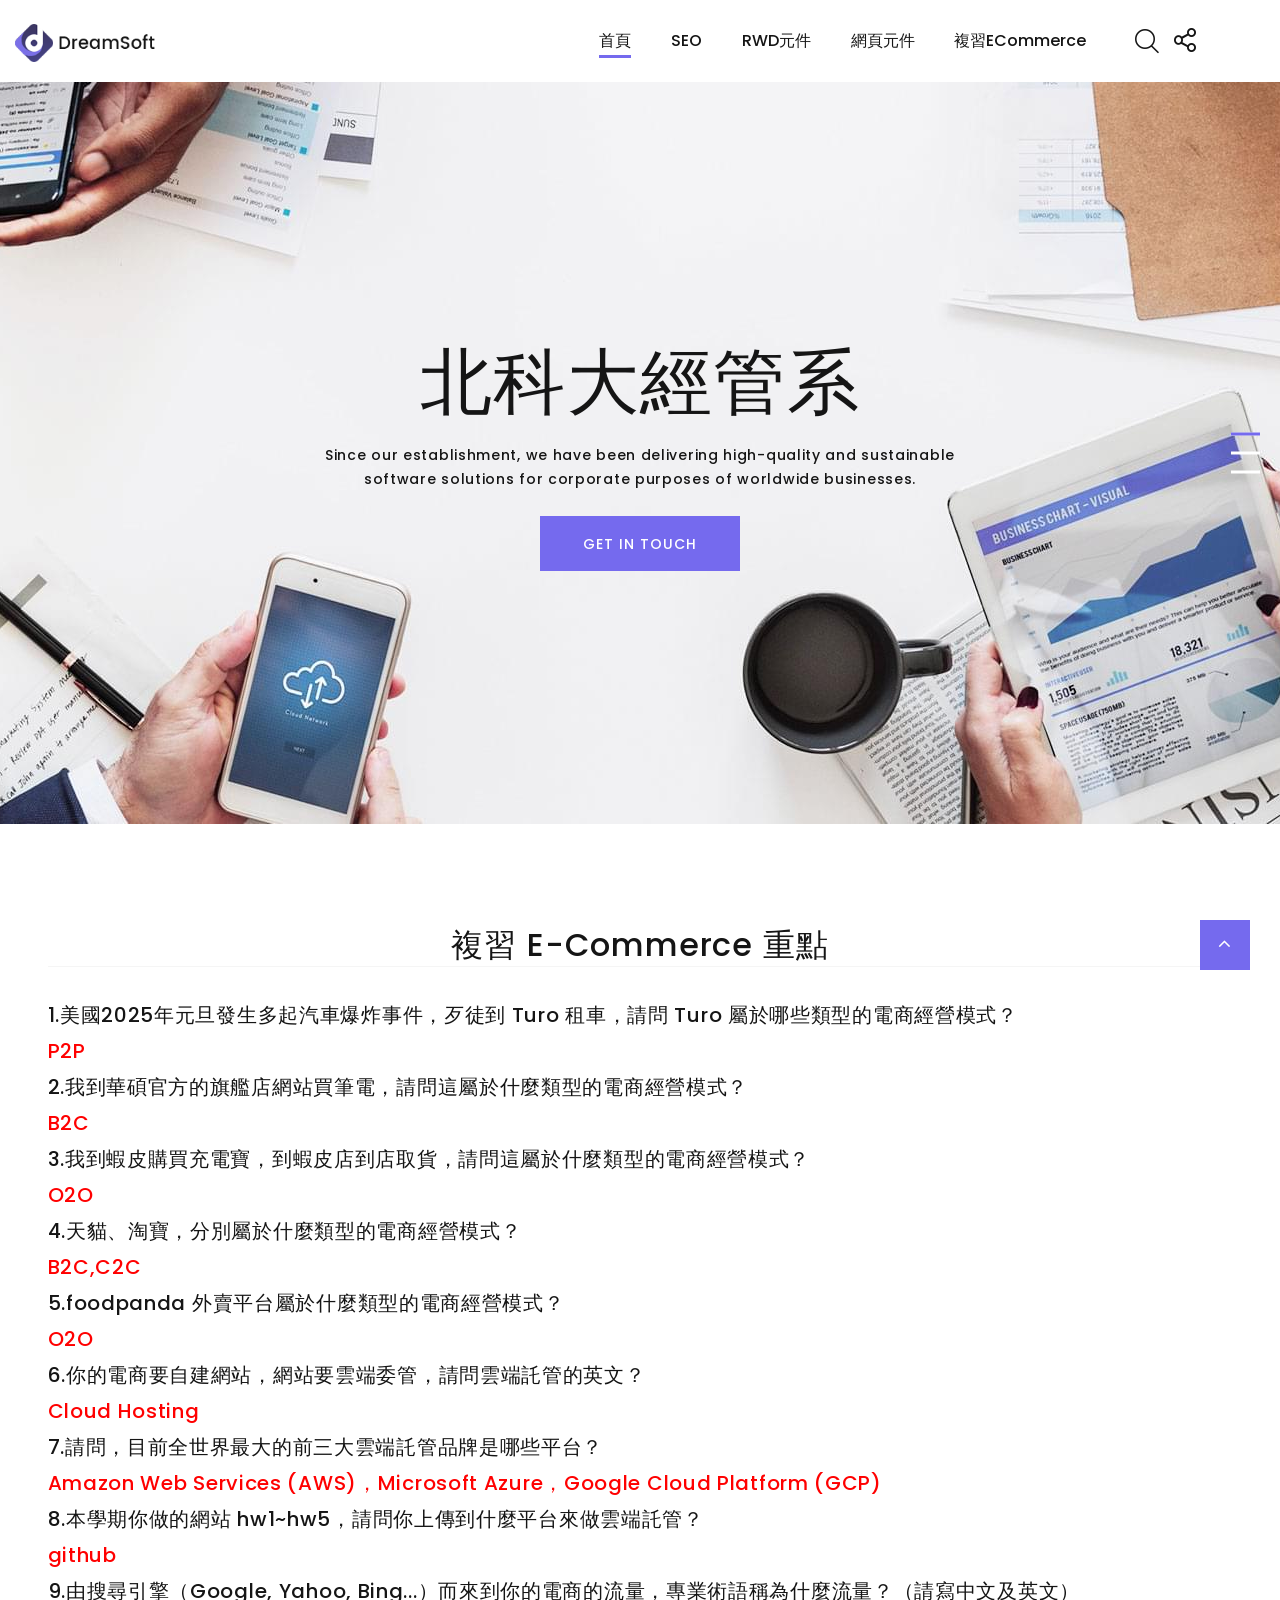
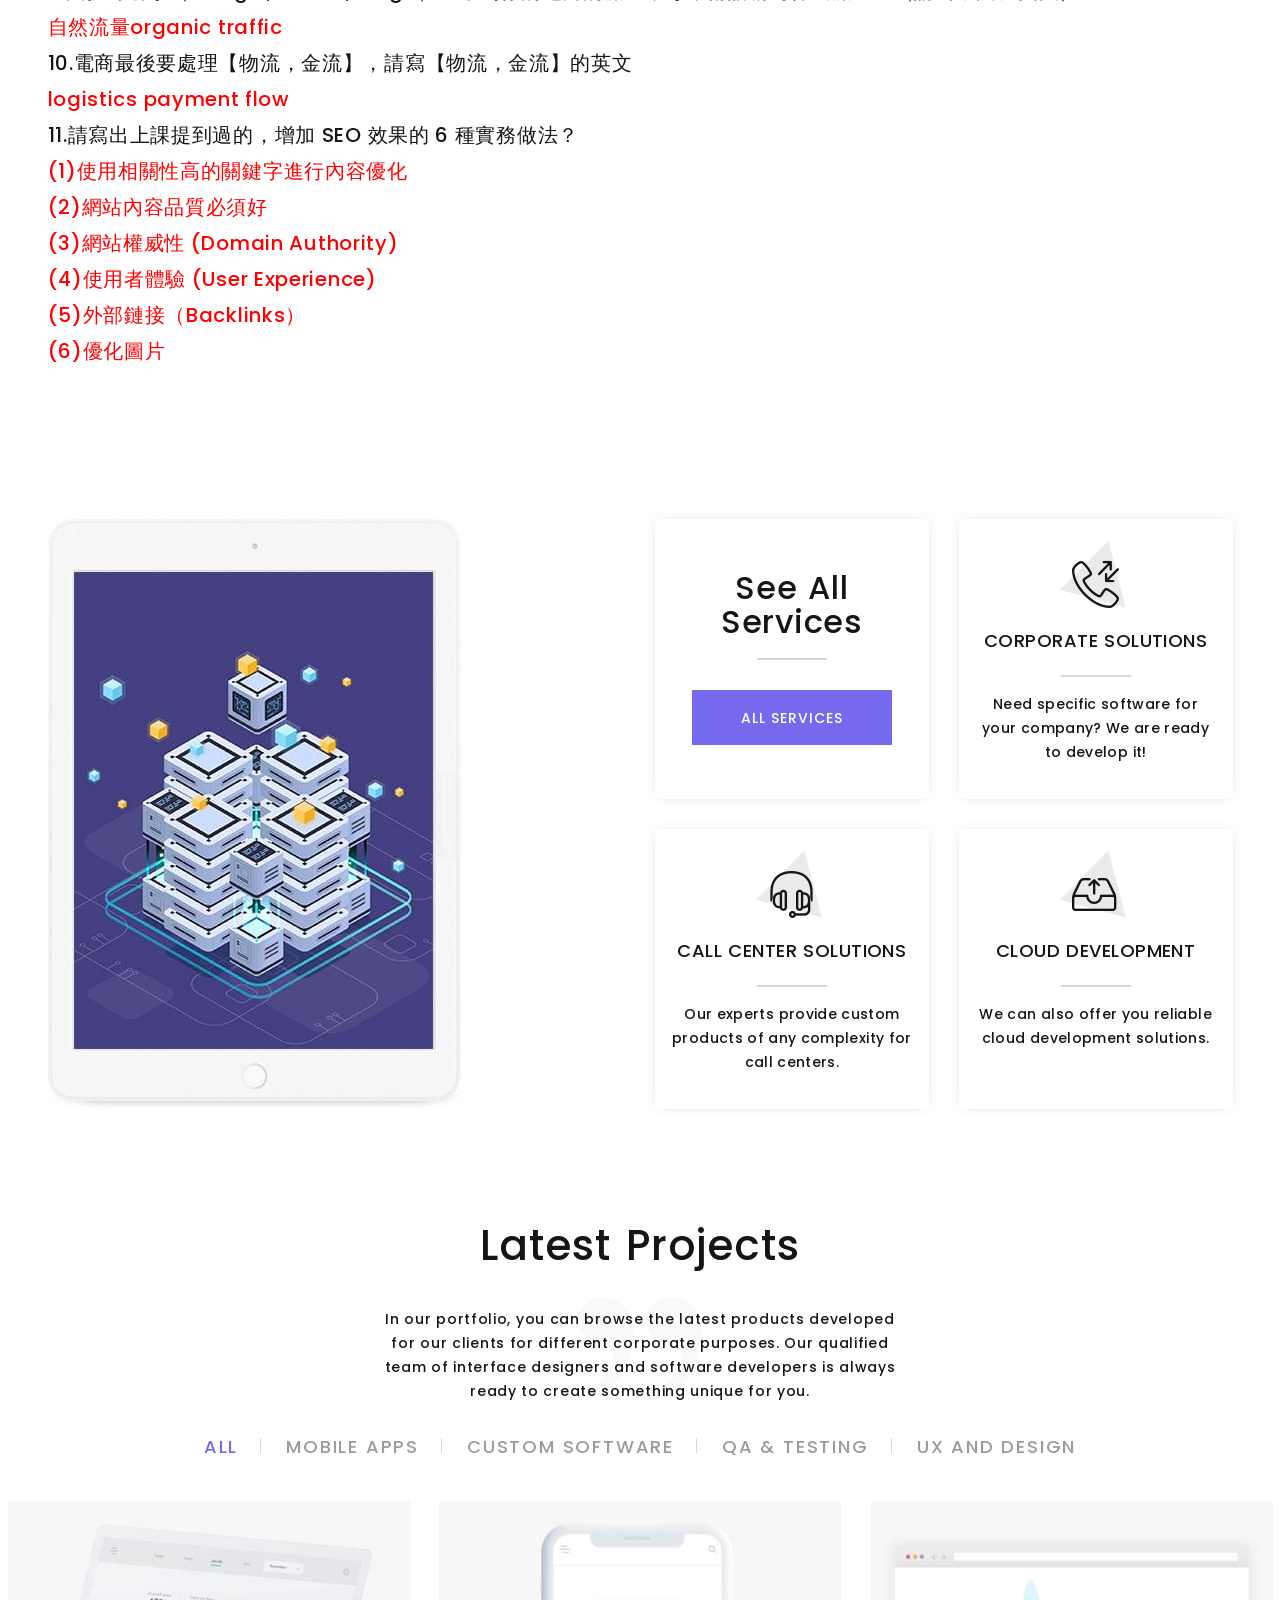
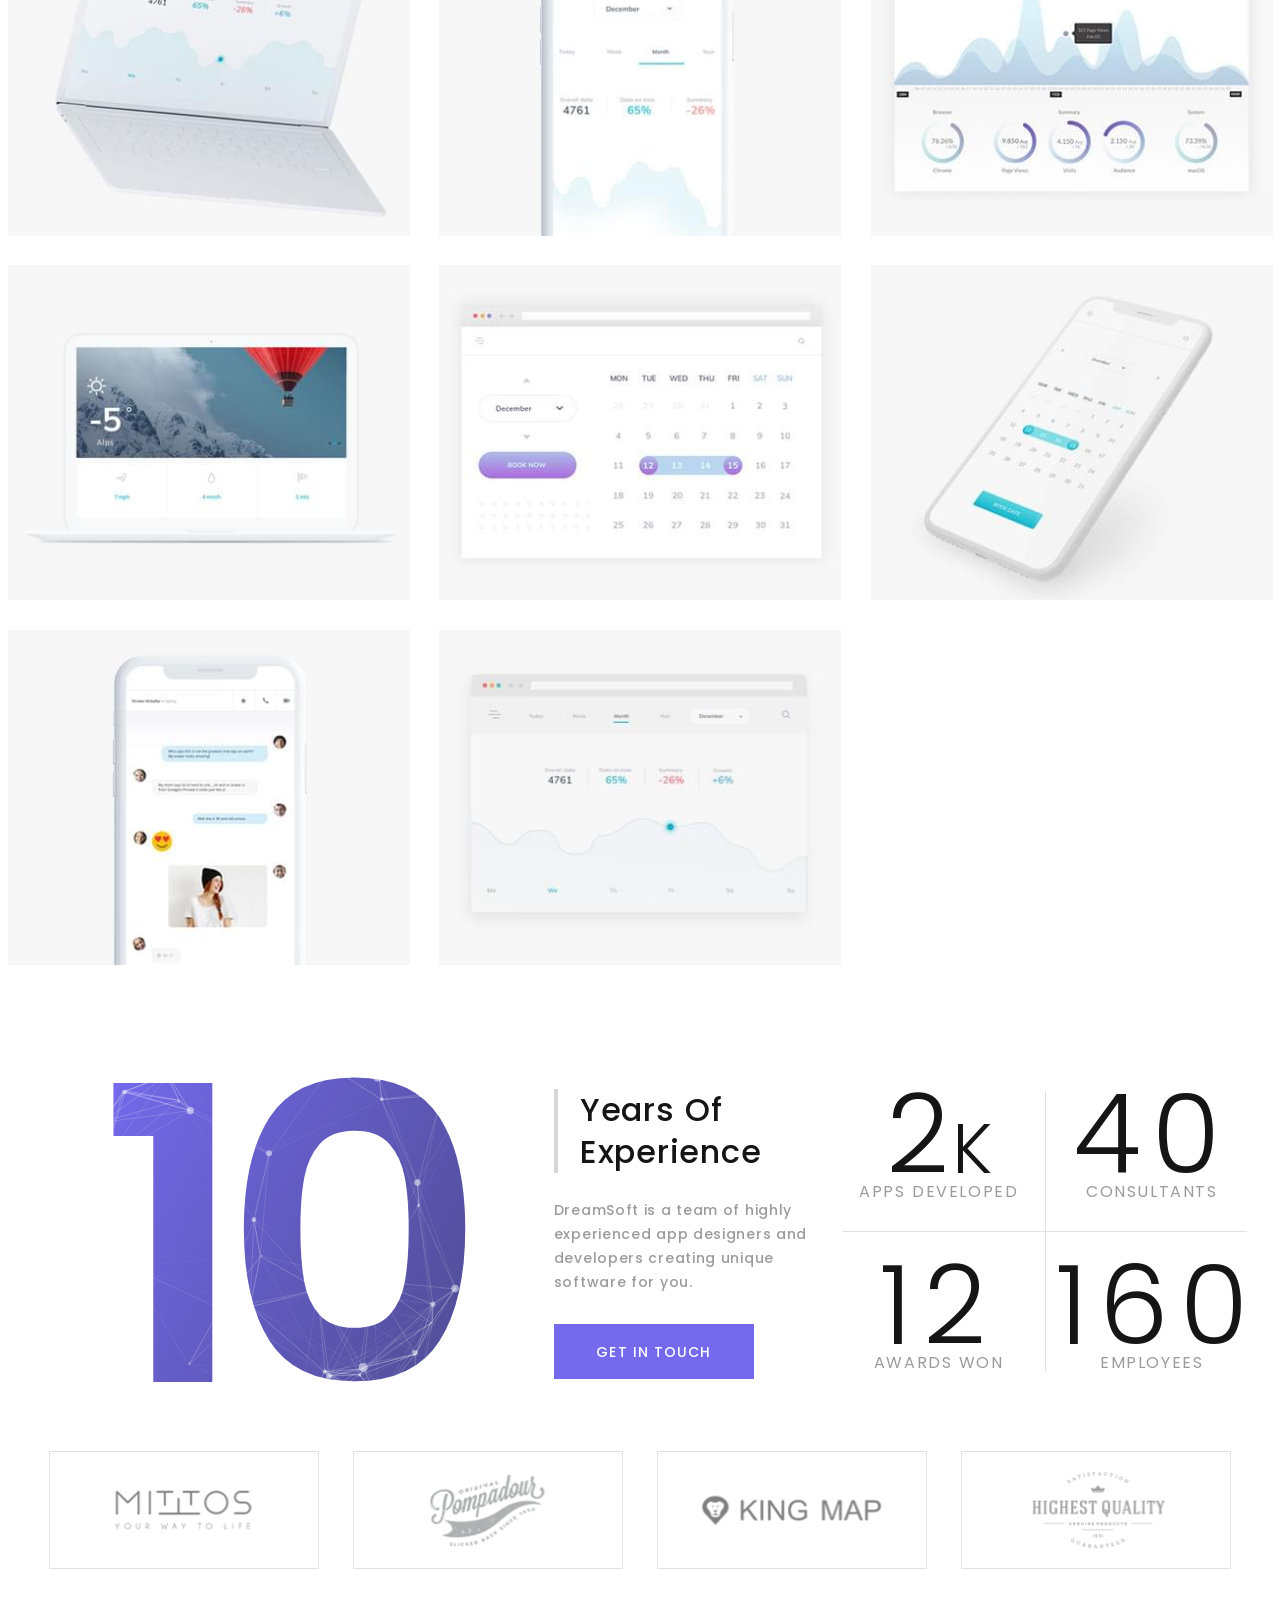
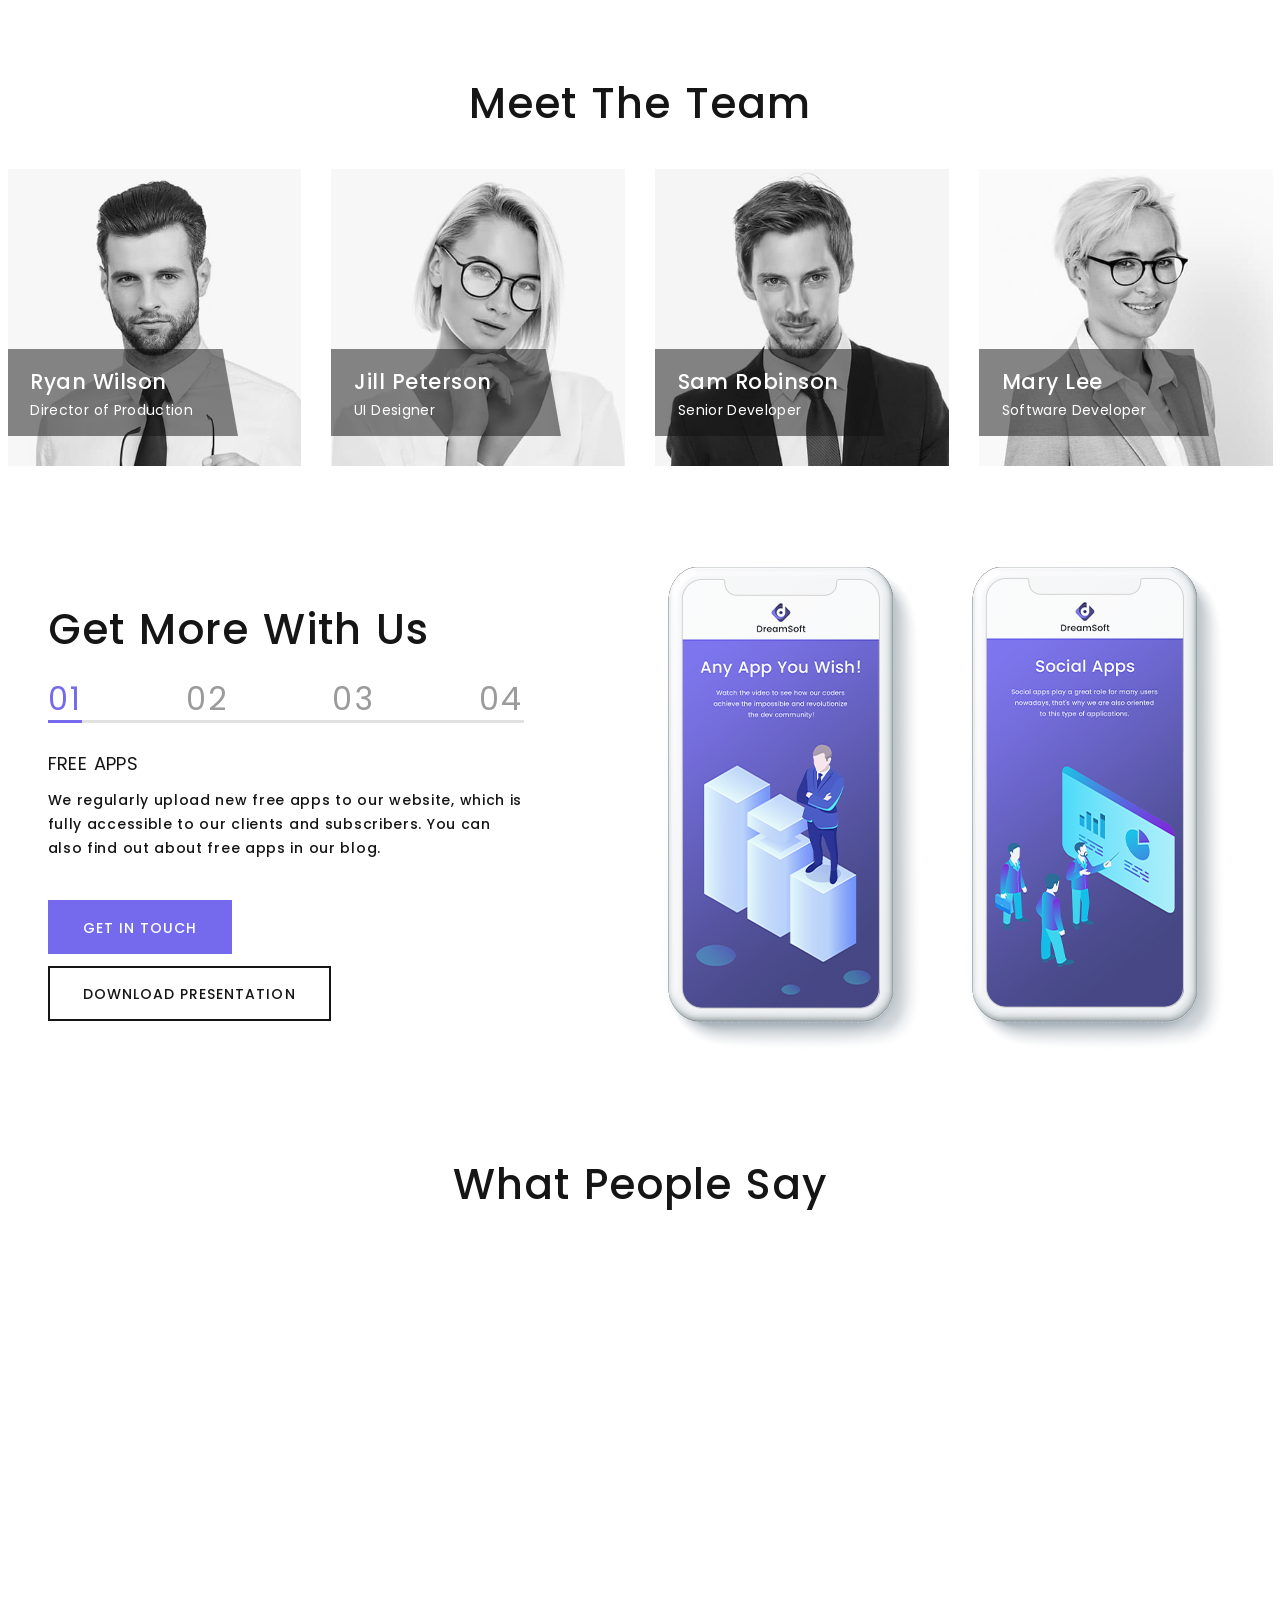
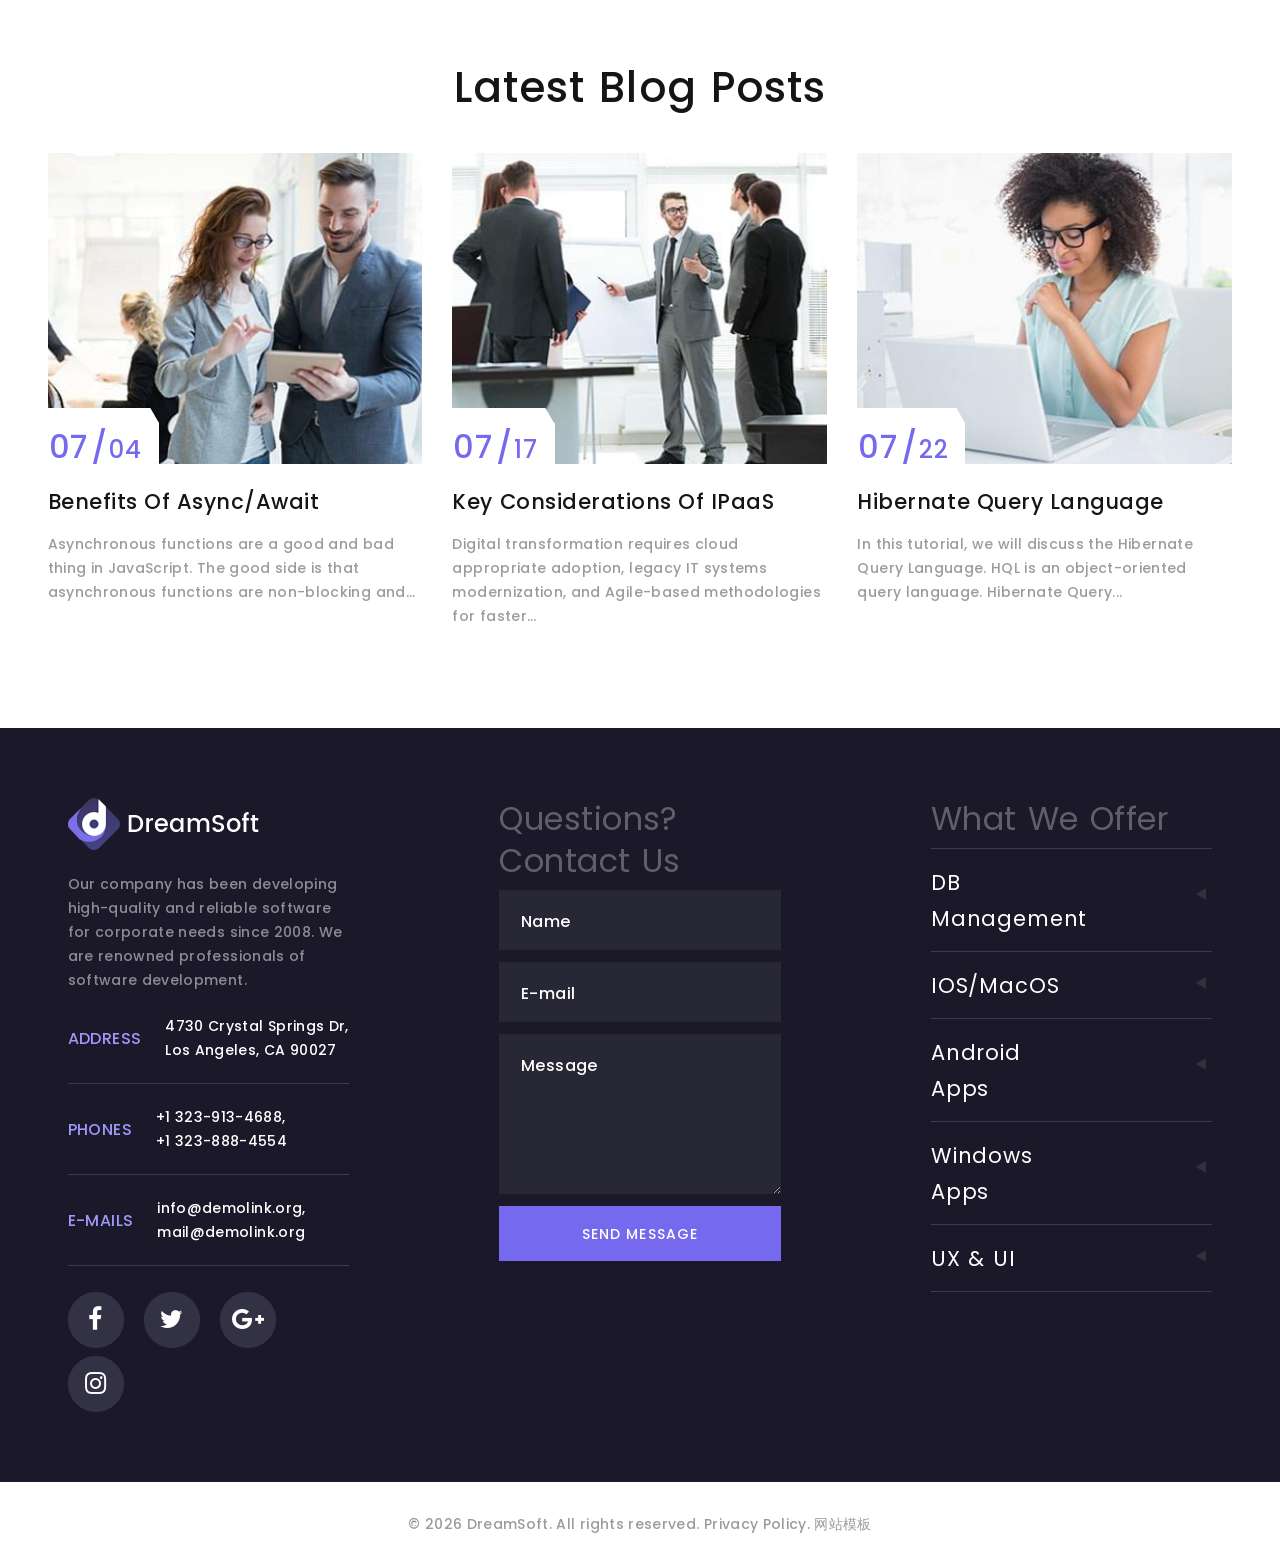
==== commit 09ad4c2d: "Update a8.html" ====
--- a/a8.html
+++ b/a8.html
@@ -283,8 +283,8 @@
                     <li>(2)網站內容品質必須好 </li>
                     <li>(3)網站權威性 (Domain Authority) </li>
                     <li>(4)使用者體驗 (User Experience) </li>
-                    <li>(5)頁面結構 (Page Structure) </li>
-                    <li>(6)用戶參與度指標 (User Engagement Metrics)
+                    <li>(5)外部鏈接（Backlinks） </li>
+                    <li>(6)優化圖片
                     </li>
                     </div>
                   </ol>
@@ -801,4 +801,4 @@
     <script src="js/core.min.js"></script>
     <script src="js/script.js"></script>
   </body>
-</html>+</html>
